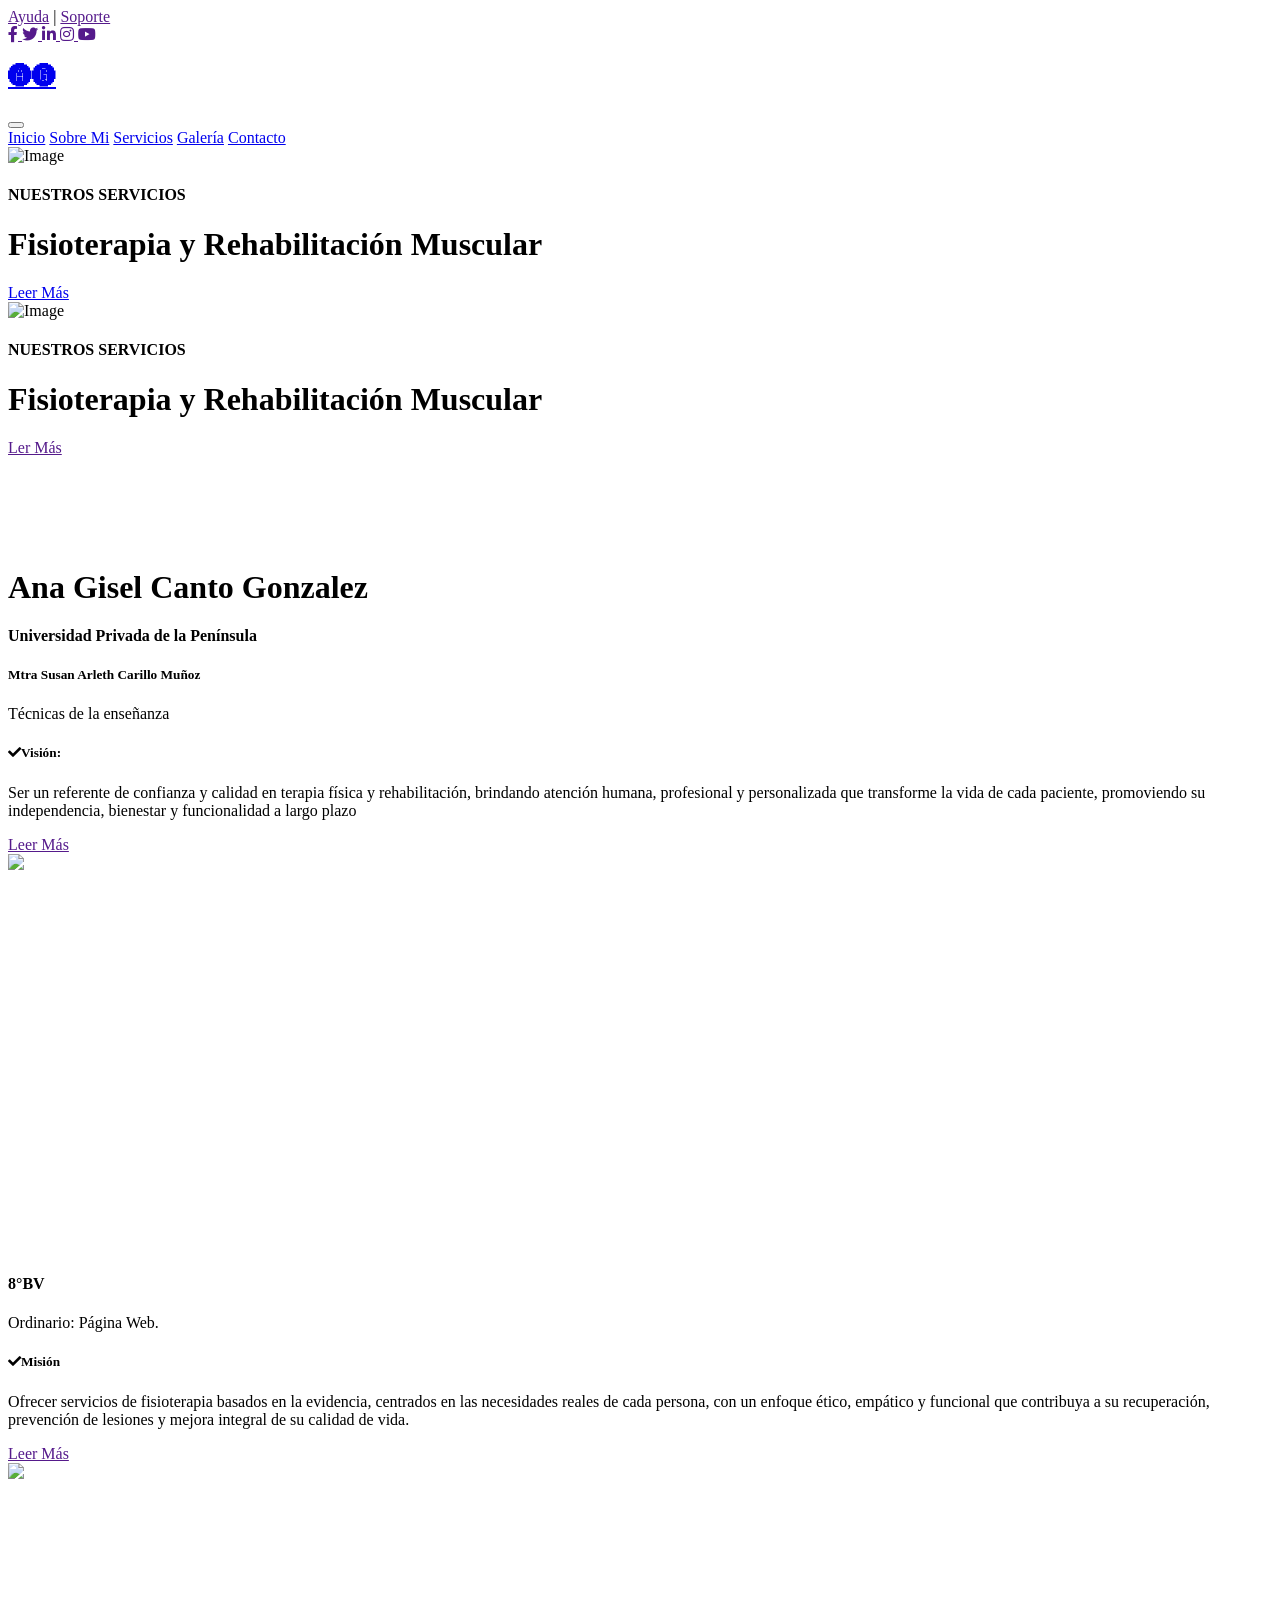
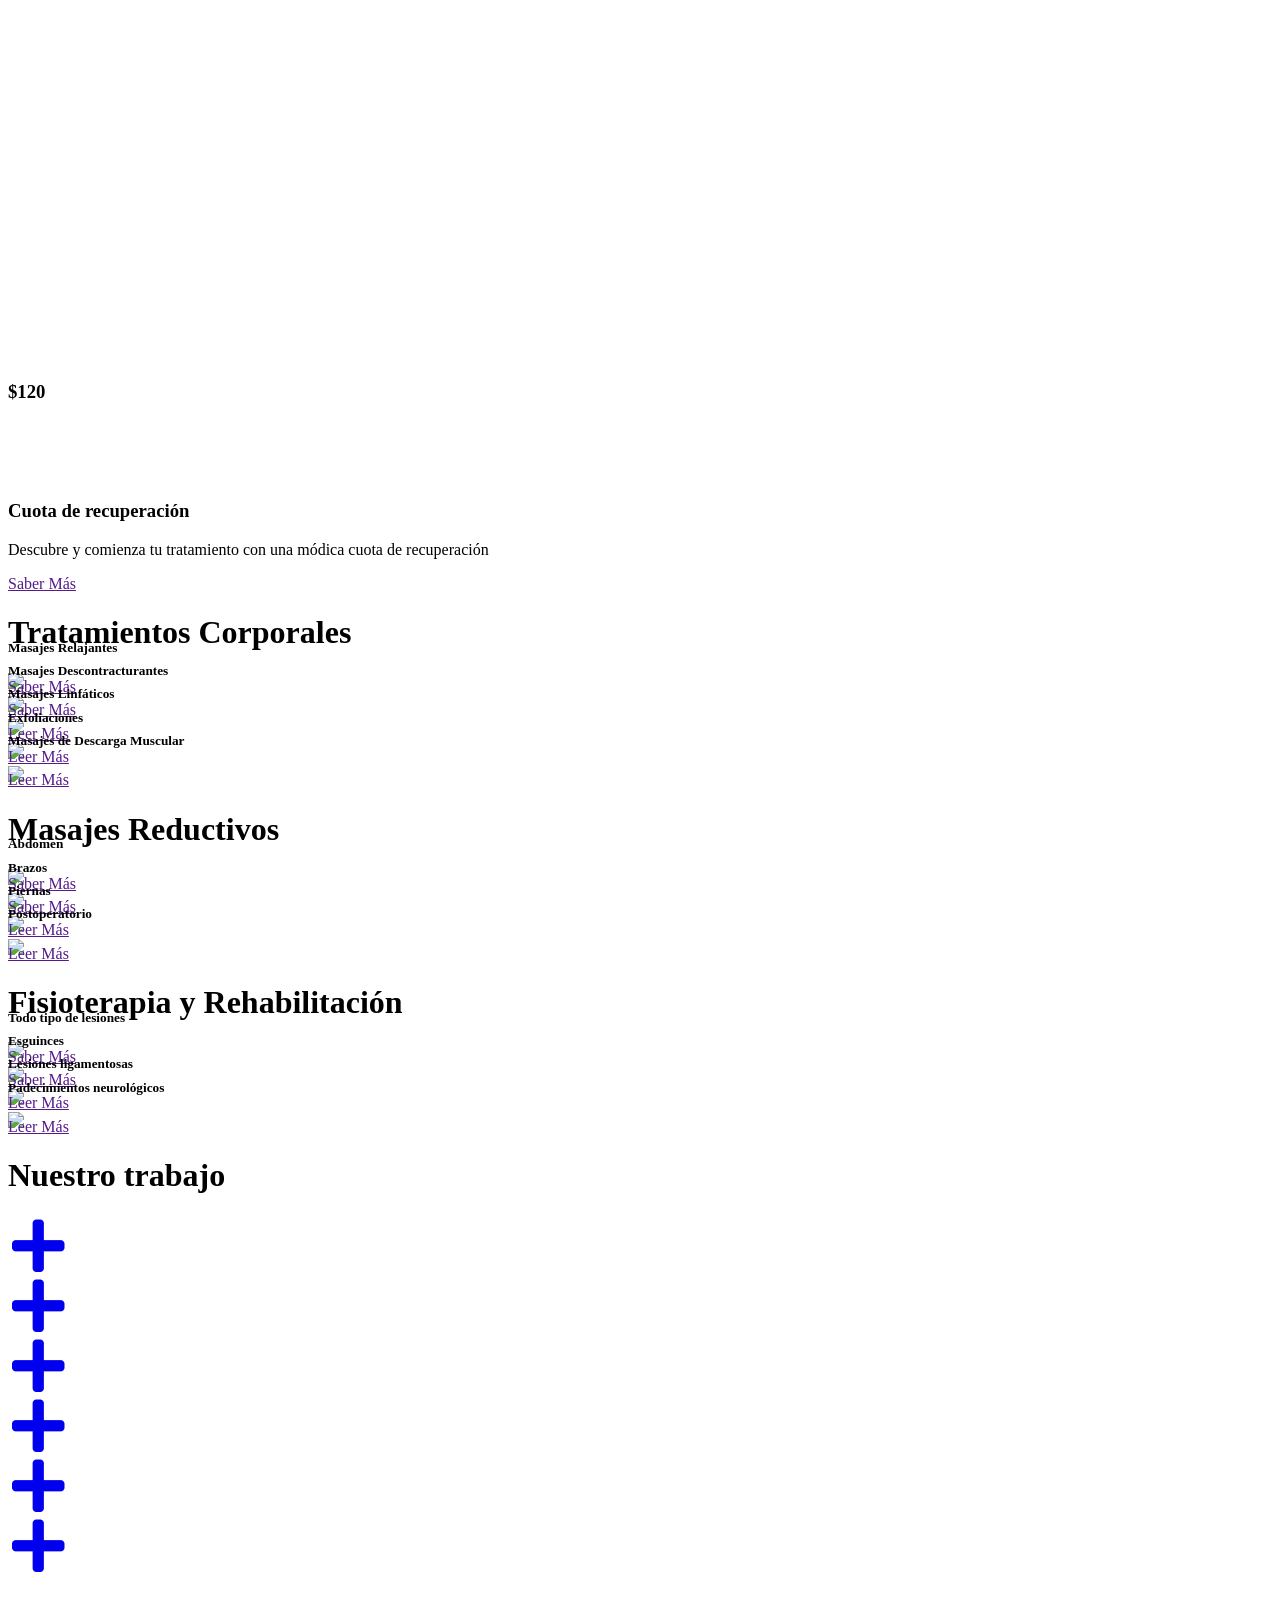
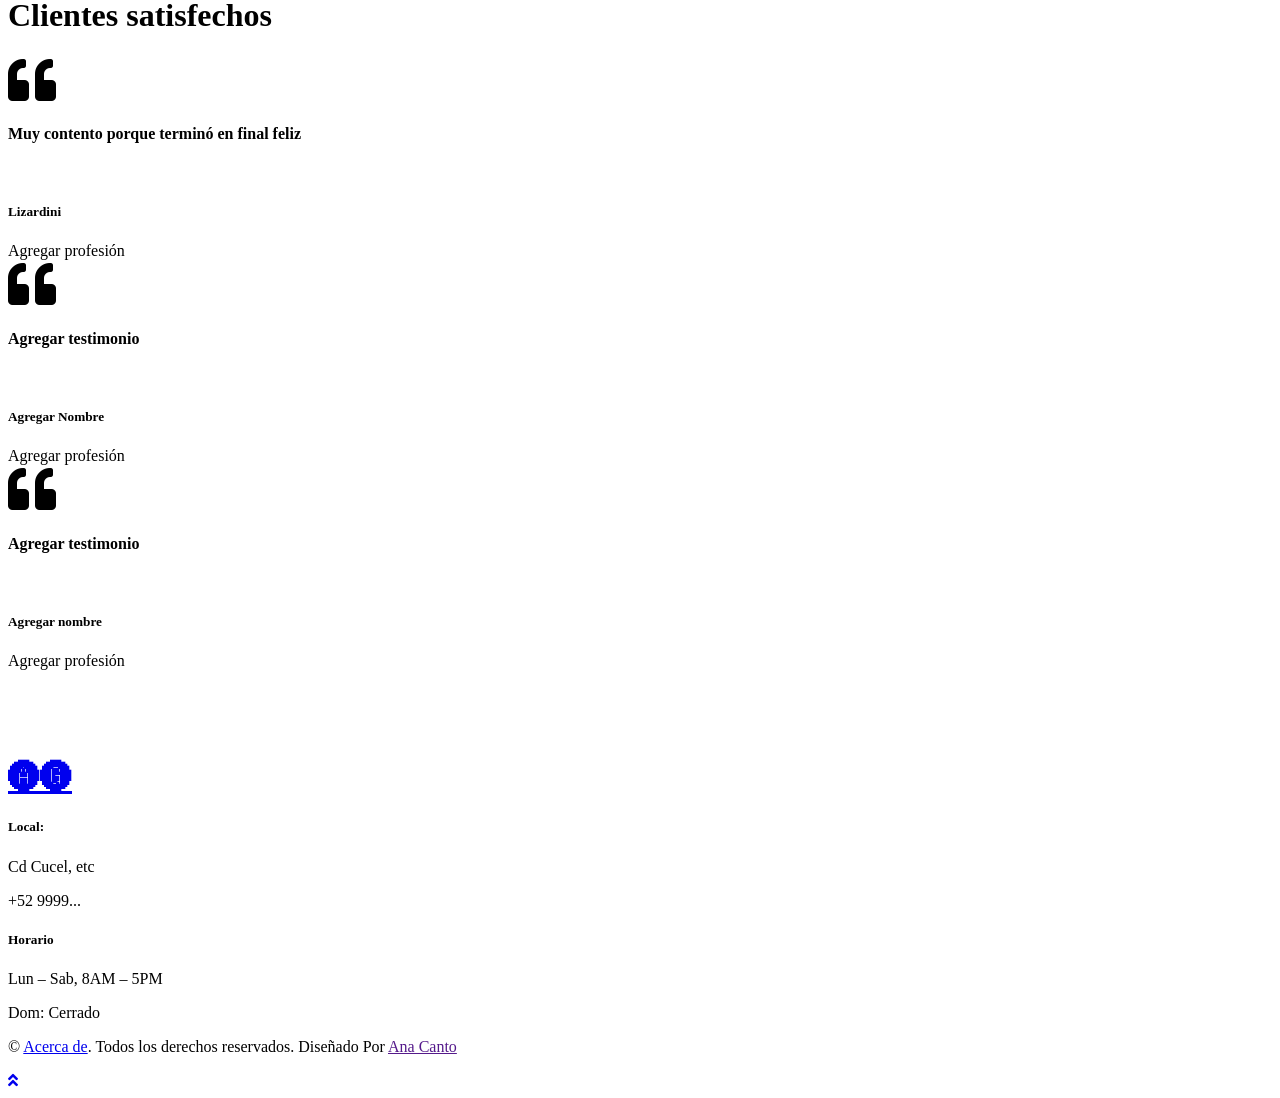
==== index.html @ caab584f "Add files via upload" ====
<!DOCTYPE html>
<html lang="en">

<head>
    <meta charset="utf-8">
    <title>Ana Gisel | Fisioterapia y Rehabilitación</title>
    <meta content="width=device-width, initial-scale=1.0" name="viewport">

    <!-- Favicon -->
    <link href="img/favicon.ico" rel="icon">

    <!-- Google Web Fonts -->
    <link rel="preconnect" href="https://fonts.gstatic.com">
    <link href="https://fonts.googleapis.com/css2?family=Poppins:wght@400;500;600;700&display=swap" rel="stylesheet">

    <!-- Font Awesome -->
    <link href="https://cdnjs.cloudflare.com/ajax/libs/font-awesome/5.10.0/css/all.min.css" rel="stylesheet">

    <!-- Libraries Stylesheet -->
    <link href="lib/owlcarousel/assets/owl.carousel.min.css" rel="stylesheet">
    <link href="lib/lightbox/css/lightbox.min.css" rel="stylesheet">

    <!-- Customized Bootstrap Stylesheet -->
    <link href="css/style.css" rel="stylesheet">
</head>

<body>
    <!-- Topbar Start -->
    <div class="container-fluid bg-primary py-3 d-none d-md-block">
        <div class="container">
            <div class="row">
                <div class="col-md-6 text-center text-lg-left mb-2 mb-lg-0">
                    <div class="d-inline-flex align-items-center">
                        <a class="text-white px-3" href="">Ayuda</a>
                        <span class="text-white">|</span>
                        <a class="text-white pl-3" href="">Soporte</a>
                    </div>
                </div>
                <div class="col-md-6 text-center text-lg-right">
                    <div class="d-inline-flex align-items-center">
                        <a class="text-white px-3" href="">
                            <i class="fab fa-facebook-f"></i>
                        </a>
                        <a class="text-white px-3" href="">
                            <i class="fab fa-twitter"></i>
                        </a>
                        <a class="text-white px-3" href="">
                            <i class="fab fa-linkedin-in"></i>
                        </a>
                        <a class="text-white px-3" href="">
                            <i class="fab fa-instagram"></i>
                        </a>
                        <a class="text-white pl-3" href="">
                            <i class="fab fa-youtube"></i>
                        </a>
                    </div>
                </div>
            </div>
        </div>
    </div>
    <!-- Topbar End -->


<!-- Navbar Start -->
<div class="container-fluid position-relative nav-bar p-0">
    <div class="container-lg position-relative p-0 px-lg-3" style="z-index: 9;">
        <nav class="navbar navbar-expand-lg bg-white navbar-light shadow p-lg-0 px-3">
            <!-- Logo con posición personalizada -->
            <a href="index.html" class="navbar-brand custom-logo">
                <h1 class="m-0 display-7 text-primary">
                    <span class="text-secondary">🅐</span>🅖
                </h1>
            </a>

            <!-- Botón del menú responsive -->
            <button type="button" class="navbar-toggler" data-toggle="collapse" data-target="#navbarCollapse">
                <span class="navbar-toggler-icon"></span>
            </button>

            <!-- Contenido del navbar -->
            <div class="collapse navbar-collapse justify-content-end" id="navbarCollapse">
                <div class="navbar-nav py-0">
                    <a href="index.html" class="nav-item nav-link">Inicio</a>
                    <a href="about.html" class="nav-item nav-link active">Sobre Mi</a>
                    <a href="service.html" class="nav-item nav-link">Servicios</a>
                    <a href="gallery.html" class="nav-item nav-link">Galería</a>
                    <a href="contact.html" class="nav-item nav-link">Contacto</a>
                </div>
            </div>
        </nav>
    </div>
</div>
<!-- Navbar End -->




    <!-- Carousel Start -->
    <div class="container-fluid p-0 mb-5 pb-5">
        <div id="header-carousel" class="carousel slide" data-ride="carousel">
            <div class="carousel-inner">
                <div class="carousel-item active">
                    <img class="w-100" src="img/carousel-1.jpg" alt="Image">
                    <div class="carousel-caption d-flex flex-column align-items-center justify-content-center">
                        <div class="p-3" style="max-width: 900px;">
                            <h4 class="text-white text-uppercase mb-md-3">NUESTROS SERVICIOS</h4>
                            <h1 class="display-3 text-white mb-md-4">Fisioterapia y Rehabilitación Muscular</h1>
                            <a href="./about.html" class="btn btn-primary py-md-3 px-md-5 mt-2">Leer Más</a>
                        </div>
                    </div>
                </div>
                <div class="carousel-item">
                    <img class="w-100" src="img/carousel-2.jpg" alt="Image">
                    <div class="carousel-caption d-flex flex-column align-items-center justify-content-center">
                        <div class="p-3" style="max-width: 900px;">
                            <h4 class="text-white text-uppercase mb-md-3">NUESTROS SERVICIOS</h4>
                            <h1 class="display-3 text-white mb-md-4">Fisioterapia y Rehabilitación Muscular</h1>
                            <a href="" class="btn btn-primary py-md-3 px-md-5 mt-2">Ler Más</a>
                        </div>
                    </div>
                </div>
            </div>
            <a class="carousel-control-prev" href="#header-carousel" data-slide="prev">
                <div class="btn btn-secondary px-0" style="width: 45px; height: 45px;">
                    <span class="carousel-control-prev-icon mb-n1"></span>
                </div>
            </a>
            <a class="carousel-control-next" href="#header-carousel" data-slide="next">
                <div class="btn btn-secondary px-0" style="width: 45px; height: 45px;">
                    <span class="carousel-control-next-icon mb-n1"></span>
                </div>
            </a>
        </div>
    </div>
    <!-- Carousel End -->


    <!-- About Start -->
    <div class="container-fluid py-5">
        <div class="container py-5">
            <div class="row justify-content-center">
                <div class="col-lg-7">
                    <h1 class="section-title position-relative text-center mb-5">Ana Gisel Canto Gonzalez</h1>
                </div>
            </div>
            <div class="row">
                <div class="col-lg-4 py-5">
                    <h4 class="font-weight-bold mb-3">Universidad Privada de la Península</h4>
                    <h5 class="text-muted mb-3">Mtra Susan Arleth Carillo Muñoz</h5>
                    <p>Técnicas de la enseñanza</p>
                    <h5 class="text-muted mb-3"><i class="fa fa-check text-secondary mr-3"></i>Visión:</h5>
                    <p>Ser un referente de confianza y calidad en terapia física y rehabilitación, brindando atención humana, profesional y personalizada que transforme la vida de cada paciente, promoviendo su independencia, bienestar y funcionalidad a largo plazo</p>
                    <a href="" class="btn btn-secondary mt-2">Leer Más</a>
                </div>
                <div class="col-lg-4" style="min-height: 400px;">
                    <div class="position-relative h-100 rounded overflow-hidden">
                        <img class="position-absolute w-100 h-100" src="img/about.jpg" style="object-fit: cover;">
                    </div>
                </div>
                <div class="col-lg-4 py-5">
                    <h4 class="font-weight-bold mb-3">8°BV</h4>
                    <p>Ordinario: Página Web.</p>
                    <h5 class="text-muted mb-3"><i class="fa fa-check text-secondary mr-3"></i>Misión</h5>
                    <p>Ofrecer servicios de fisioterapia basados en la evidencia, centrados en las necesidades reales de cada persona, con un enfoque ético, empático y funcional que contribuya a su recuperación, prevención de lesiones y mejora integral de su calidad de vida.</p>
                    <a href="" class="btn btn-primary mt-2">Leer Más</a>
                </div>
            </div>
        </div>
    </div>
    <!-- About End -->


    <!-- Promotion Start -->
    <div class="container-fluid my-5 py-5 px-0">
        <div class="row bg-primary m-0">
            <div class="col-md-6 px-0" style="min-height: 500px;">
                <div class="position-relative h-100">
                    <img class="position-absolute w-100 h-100" src="img/promotion.jpg" style="object-fit: cover;">
                        <span></span>
                    </button>
                </div>
            </div>
            <div class="col-md-6 py-5 py-md-0 px-0">
                <div class="h-100 d-flex flex-column align-items-center justify-content-center text-center p-5">
                    <div class="d-flex align-items-center justify-content-center bg-white rounded-circle mb-4"
                        style="width: 100px; height: 100px;">
                        <h3 class="font-weight-bold text-secondary mb-0">$120</h3>
                    </div>
                    <h3 class="font-weight-bold text-white mt-3 mb-4">Cuota de recuperación</h3>
                    <p class="text-white mb-4">Descubre y comienza tu tratamiento con una módica cuota de recuperación</p>
                    <a href="" class="btn btn-secondary py-3 px-5 mt-2">Saber Más</a>
                </div>
            </div>
        </div>
    </div>
    <!-- Promotion End -->

    <!-- SERVICIOS1 -->
    <div class="container-fluid py-5">
        <div class="container py-5">
            <div class="row">
                <div class="col-lg-6">
                    <h1 class="section-title position-relative mb-5">Tratamientos Corporales</h1>
                </div>
                <div class="col-lg-6 mb-5 mb-lg-0 pb-5 pb-lg-0"></div>
            </div>
            <div class="row">
                <div class="col-12">
                    <div class="owl-carousel service-carousel">
                        <div class="service-item">
                            <div class="service-img mx-auto">
                                <img class="rounded-circle w-100 h-100 bg-light p-3" src="img/service-1.jpg" style="object-fit: cover;">
                            </div>
                            <div class="position-relative text-center bg-light rounded p-4 pb-5" style="margin-top: -75px;">
                                <h5 class="font-weight-semi-bold mt-5 mb-3 pt-5">Masajes Relajantes</h5>
                                <a href="" class="border-bottom border-secondary text-decoration-none text-secondary">Saber Más</a>
                            </div>
                        </div>
                        <div class="service-item">
                            <div class="service-img mx-auto">
                                <img class="rounded-circle w-100 h-100 bg-light p-3" src="img/service-2.jpg" style="object-fit: cover;">
                            </div>
                            <div class="position-relative text-center bg-light rounded p-4 pb-5" style="margin-top: -75px;">
                                <h5 class="font-weight-semi-bold mt-5 mb-3 pt-5">Masajes Descontracturantes</h5>
                                <a href="" class="border-bottom border-secondary text-decoration-none text-secondary">Saber Más</a>
                            </div>
                        </div>
                        <div class="service-item">
                            <div class="service-img mx-auto">
                                <img class="rounded-circle w-100 h-100 bg-light p-3" src="img/service-3.jpg" style="object-fit: cover;">
                            </div>
                            <div class="position-relative text-center bg-light rounded p-4 pb-5" style="margin-top: -75px;">
                                <h5 class="font-weight-semi-bold mt-5 mb-3 pt-5">Masajes Linfáticos</h5>
                                <a href="" class="border-bottom border-secondary text-decoration-none text-secondary">Leer Más</a>
                            </div>
                        </div>
                        <div class="service-item">
                            <div class="service-img mx-auto">
                                <img class="rounded-circle w-100 h-100 bg-light p-3" src="img/service-4.jpg" style="object-fit: cover;">
                            </div>
                            <div class="position-relative text-center bg-light rounded p-4 pb-5" style="margin-top: -75px;">
                                <h5 class="font-weight-semi-bold mt-5 mb-3 pt-5">Exfoliaciones</h5>
                                <a href="" class="border-bottom border-secondary text-decoration-none text-secondary">Leer Más</a>
                            </div>
                        </div>
                        <div class="service-item">
                            <div class="service-img mx-auto">
                                <img class="rounded-circle w-100 h-100 bg-light p-3" src="img/service-4.jpg" style="object-fit: cover;">
                            </div>
                            <div class="position-relative text-center bg-light rounded p-4 pb-5" style="margin-top: -75px;">
                                <h5 class="font-weight-semi-bold mt-5 mb-3 pt-5">Masajes de Descarga Muscular</h5>
                                <a href="" class="border-bottom border-secondary text-decoration-none text-secondary">Leer Más</a>
                            </div>
                        </div>
                    </div>
                </div>
            </div>
        </div>
    </div>
    <!-- FIN SERVICIOS -->

    
    <!-- SERVICIOS2 -->
    <div class="container-fluid py-5">
        <div class="container py-5">
            <div class="row">
                <div class="col-lg-6">
                    <h1 class="section-title position-relative mb-5">Masajes Reductivos</h1>
                </div>
                <div class="col-lg-6 mb-5 mb-lg-0 pb-5 pb-lg-0"></div>
            </div>
            <div class="row">
                <div class="col-12">
                    <div class="owl-carousel service-carousel">
                        <div class="service-item">
                            <div class="service-img mx-auto">
                                <img class="rounded-circle w-100 h-100 bg-light p-3" src="img/service-1.jpg" style="object-fit: cover;">
                            </div>
                            <div class="position-relative text-center bg-light rounded p-4 pb-5" style="margin-top: -75px;">
                                <h5 class="font-weight-semi-bold mt-5 mb-3 pt-5">Abdomen</h5>
                                <a href="" class="border-bottom border-secondary text-decoration-none text-secondary">Saber Más</a>
                            </div>
                        </div>
                        <div class="service-item">
                            <div class="service-img mx-auto">
                                <img class="rounded-circle w-100 h-100 bg-light p-3" src="img/service-2.jpg" style="object-fit: cover;">
                            </div>
                            <div class="position-relative text-center bg-light rounded p-4 pb-5" style="margin-top: -75px;">
                                <h5 class="font-weight-semi-bold mt-5 mb-3 pt-5">Brazos</h5>
                                <a href="" class="border-bottom border-secondary text-decoration-none text-secondary">Saber Más</a>
                            </div>
                        </div>
                        <div class="service-item">
                            <div class="service-img mx-auto">
                                <img class="rounded-circle w-100 h-100 bg-light p-3" src="img/service-3.jpg" style="object-fit: cover;">
                            </div>
                            <div class="position-relative text-center bg-light rounded p-4 pb-5" style="margin-top: -75px;">
                                <h5 class="font-weight-semi-bold mt-5 mb-3 pt-5">Piernas</h5>
                                <a href="" class="border-bottom border-secondary text-decoration-none text-secondary">Leer Más</a>
                            </div>
                        </div>
                        <div class="service-item">
                            <div class="service-img mx-auto">
                                <img class="rounded-circle w-100 h-100 bg-light p-3" src="img/service-4.jpg" style="object-fit: cover;">
                            </div>
                            <div class="position-relative text-center bg-light rounded p-4 pb-5" style="margin-top: -75px;">
                                <h5 class="font-weight-semi-bold mt-5 mb-3 pt-5">Postoperatorio</h5>
                                <a href="" class="border-bottom border-secondary text-decoration-none text-secondary">Leer Más</a>
                            </div>
                        </div>
                    </div>
                </div>
            </div>
        </div>
    </div>
    <!-- FIN SERVICIOS -->

    <!-- SERVICIOS3 -->
    <div class="container-fluid py-5">
        <div class="container py-5">
            <div class="row">
                <div class="col-lg-6">
                    <h1 class="section-title position-relative mb-5">Fisioterapia y Rehabilitación</h1>
                </div>
                <div class="col-lg-6 mb-5 mb-lg-0 pb-5 pb-lg-0"></div>
            </div>
            <div class="row">
                <div class="col-12">
                    <div class="owl-carousel service-carousel">
                        <div class="service-item">
                            <div class="service-img mx-auto">
                                <img class="rounded-circle w-100 h-100 bg-light p-3" src="img/service-1.jpg" style="object-fit: cover;">
                            </div>
                            <div class="position-relative text-center bg-light rounded p-4 pb-5" style="margin-top: -75px;">
                                <h5 class="font-weight-semi-bold mt-5 mb-3 pt-5">Todo tipo de lesiones</h5>
                                <a href="" class="border-bottom border-secondary text-decoration-none text-secondary">Saber Más</a>
                            </div>
                        </div>
                        <div class="service-item">
                            <div class="service-img mx-auto">
                                <img class="rounded-circle w-100 h-100 bg-light p-3" src="img/service-2.jpg" style="object-fit: cover;">
                            </div>
                            <div class="position-relative text-center bg-light rounded p-4 pb-5" style="margin-top: -75px;">
                                <h5 class="font-weight-semi-bold mt-5 mb-3 pt-5">Esguinces</h5>
                                <a href="" class="border-bottom border-secondary text-decoration-none text-secondary">Saber Más</a>
                            </div>
                        </div>
                        <div class="service-item">
                            <div class="service-img mx-auto">
                                <img class="rounded-circle w-100 h-100 bg-light p-3" src="img/service-3.jpg" style="object-fit: cover;">
                            </div>
                            <div class="position-relative text-center bg-light rounded p-4 pb-5" style="margin-top: -75px;">
                                <h5 class="font-weight-semi-bold mt-5 mb-3 pt-5">Lesiones ligamentosas</h5>
                                <a href="" class="border-bottom border-secondary text-decoration-none text-secondary">Leer Más</a>
                            </div>
                        </div>
                        <div class="service-item">
                            <div class="service-img mx-auto">
                                <img class="rounded-circle w-100 h-100 bg-light p-3" src="img/service-4.jpg" style="object-fit: cover;">
                            </div>
                            <div class="position-relative text-center bg-light rounded p-4 pb-5" style="margin-top: -75px;">
                                <h5 class="font-weight-semi-bold mt-5 mb-3 pt-5">Padecimientos neurológicos</h5>
                                <a href="" class="border-bottom border-secondary text-decoration-none text-secondary">Leer Más</a>
                            </div>
                        </div>
                    </div>
                </div>
            </div>
        </div>
    </div>
    <!-- FIN SERVICIOS -->

    <!-- GALERIA -->
    <div class="container-fluid my-5 py-5 px-0">
        <div class="row justify-content-center m-0">
            <div class="col-lg-5">
                <h1 class="section-title position-relative text-center mb-5">Nuestro trabajo</h1>
            </div>
        </div>
        <div class="row m-0 portfolio-container">
            <div class="col-lg-4 col-md-6 p-0 portfolio-item">
                <div class="position-relative overflow-hidden">
                    <img class="img-fluid w-100" src="img/portfolio-1.jpg" alt="">
                    <a class="portfolio-btn" href="img/portfolio-1.jpg" data-lightbox="portfolio">
                        <i class="fa fa-plus text-primary" style="font-size: 60px;"></i>
                    </a>
                </div>
            </div>
            <div class="col-lg-4 col-md-6 p-0 portfolio-item">
                <div class="position-relative overflow-hidden">
                    <img class="img-fluid w-100" src="img/portfolio-2.jpg" alt="">
                    <a class="portfolio-btn" href="img/portfolio-2.jpg" data-lightbox="portfolio">
                        <i class="fa fa-plus text-primary" style="font-size: 60px;"></i>
                    </a>
                </div>
            </div>
            <div class="col-lg-4 col-md-6 p-0 portfolio-item">
                <div class="position-relative overflow-hidden">
                    <img class="img-fluid w-100" src="img/portfolio-3.jpg" alt="">
                    <a class="portfolio-btn" href="img/portfolio-3.jpg" data-lightbox="portfolio">
                        <i class="fa fa-plus text-primary" style="font-size: 60px;"></i>
                    </a>
                </div>
            </div>
            <div class="col-lg-4 col-md-6 p-0 portfolio-item">
                <div class="position-relative overflow-hidden">
                    <img class="img-fluid w-100" src="img/portfolio-4.jpg" alt="">
                    <a class="portfolio-btn" href="img/portfolio-4.jpg" data-lightbox="portfolio">
                        <i class="fa fa-plus text-primary" style="font-size: 60px;"></i>
                    </a>
                </div>
            </div>
            <div class="col-lg-4 col-md-6 p-0 portfolio-item">
                <div class="position-relative overflow-hidden">
                    <img class="img-fluid w-100" src="img/portfolio-5.jpg" alt="">
                    <a class="portfolio-btn" href="img/portfolio-5.jpg" data-lightbox="portfolio">
                        <i class="fa fa-plus text-primary" style="font-size: 60px;"></i>
                    </a>
                </div>
            </div>
            <div class="col-lg-4 col-md-6 p-0 portfolio-item">
                <div class="position-relative overflow-hidden">
                    <img class="img-fluid w-100" src="img/portfolio-6.jpg" alt="">
                    <a class="portfolio-btn" href="img/portfolio-6.jpg" data-lightbox="portfolio">
                        <i class="fa fa-plus text-primary" style="font-size: 60px;"></i>
                    </a>
                </div>
            </div>
        </div>
    </div>
    <!-- FIN GALERIA -->

    <!-- CLIENTES SATISFECHOS FAKE -->
    <div class="container-fluid py-5">
        <div class="container py-5">
            <div class="row justify-content-center">
                <div class="col-lg-6">
                    <h1 class="section-title position-relative text-center mb-5">Clientes satisfechos</h1>
                </div>
            </div>
            <div class="row justify-content-center">
                <div class="col-lg-8">
                    <div class="owl-carousel testimonial-carousel">
                        <div class="text-center">
                            <i class="fa fa-3x fa-quote-left text-primary mb-4"></i>
                            <h4 class="font-weight-light mb-4">Muy contento porque terminó en final feliz</h4>
                            <img class="img-fluid mx-auto mb-3" src="img/testimonial-1.jpg" alt="">
                            <h5 class="font-weight-bold m-0">Lizardini</h5>
                            <span>Agregar profesión</span>
                        </div>
                        <div class="text-center">
                            <i class="fa fa-3x fa-quote-left text-primary mb-4"></i>
                            <h4 class="font-weight-light mb-4">Agregar testimonio</h4>
                            <img class="img-fluid mx-auto mb-3" src="img/testimonial-2.jpg" alt="">
                            <h5 class="font-weight-bold m-0">Agregar Nombre</h5>
                            <span>Agregar profesión</span>
                        </div>
                        <div class="text-center">
                            <i class="fa fa-3x fa-quote-left text-primary mb-4"></i>
                            <h4 class="font-weight-light mb-4">Agregar testimonio</h4>
                            <img class="img-fluid mx-auto mb-3" src="img/testimonial-3.jpg" alt="">
                            <h5 class="font-weight-bold m-0">Agregar nombre</h5>
                            <span>Agregar profesión</span>
                        </div>
                    </div>
                </div>
            </div>
        </div>
    </div>
    <!-- FIN CLIENTES SATISFECHOS FAKE -->


    <!-- Footer Start -->
    <div class="container-fluid footer bg-light py-5" style="margin-top: 90px;">
        <div class="container text-center py-5">
            <div class="row">
                <div class="col-12 mb-4">
                    <a href="index.html" class="navbar-brand m-0">
                        <h1 class="m-0 mt-n2 display-4 text-primary"><span class="text-secondary">🅐</span>🅖</h1>
                    </a>
                </div>
                <div class="col-12 mt-2 mb-4">
                    <div class="row">
                        <div class="col-sm-6 text-center text-sm-right border-right mb-3 mb-sm-0">
                            <h5 class="font-weight-bold mb-2">Local:</h5>
                            <p class="mb-2">Cd Cucel, etc</p>
                            <p class="mb-0">+52 9999...</p>
                        </div>
                        <div class="col-sm-6 text-center text-sm-left">
                            <h5 class="font-weight-bold mb-2">Horario</h5>
                            <p class="mb-2">Lun – Sab, 8AM – 5PM</p>
                            <p class="mb-0">Dom: Cerrado</p>
                        </div>
                    </div>
                </div>
                <div class="col-12">
                    <p class="m-0">&copy; <a href="#">Acerca de</a>. Todos los derechos reservados. Diseñado Por <a href="">Ana Canto</a>
                    </p>
                </div>
            </div>
        </div>
    </div>
    <!-- Footer End -->


    <!-- Back to Top -->
    <a href="#" class="btn btn-secondary px-2 back-to-top"><i class="fa fa-angle-double-up"></i></a>


    <!-- JavaScript Libraries -->
    <script src="https://code.jquery.com/jquery-3.4.1.min.js"></script>
    <script src="https://stackpath.bootstrapcdn.com/bootstrap/4.4.1/js/bootstrap.bundle.min.js"></script>
    <script src="lib/easing/easing.min.js"></script>
    <script src="lib/waypoints/waypoints.min.js"></script>
    <script src="lib/owlcarousel/owl.carousel.min.js"></script>
    <script src="lib/isotope/isotope.pkgd.min.js"></script>
    <script src="lib/lightbox/js/lightbox.min.js"></script>

    <!-- Contact Javascript File -->
    <script src="mail/jqBootstrapValidation.min.js"></script>
    <script src="mail/contact.js"></script>

    <!-- Template Javascript -->
    <script src="js/main.js"></script>
</body>

</html>
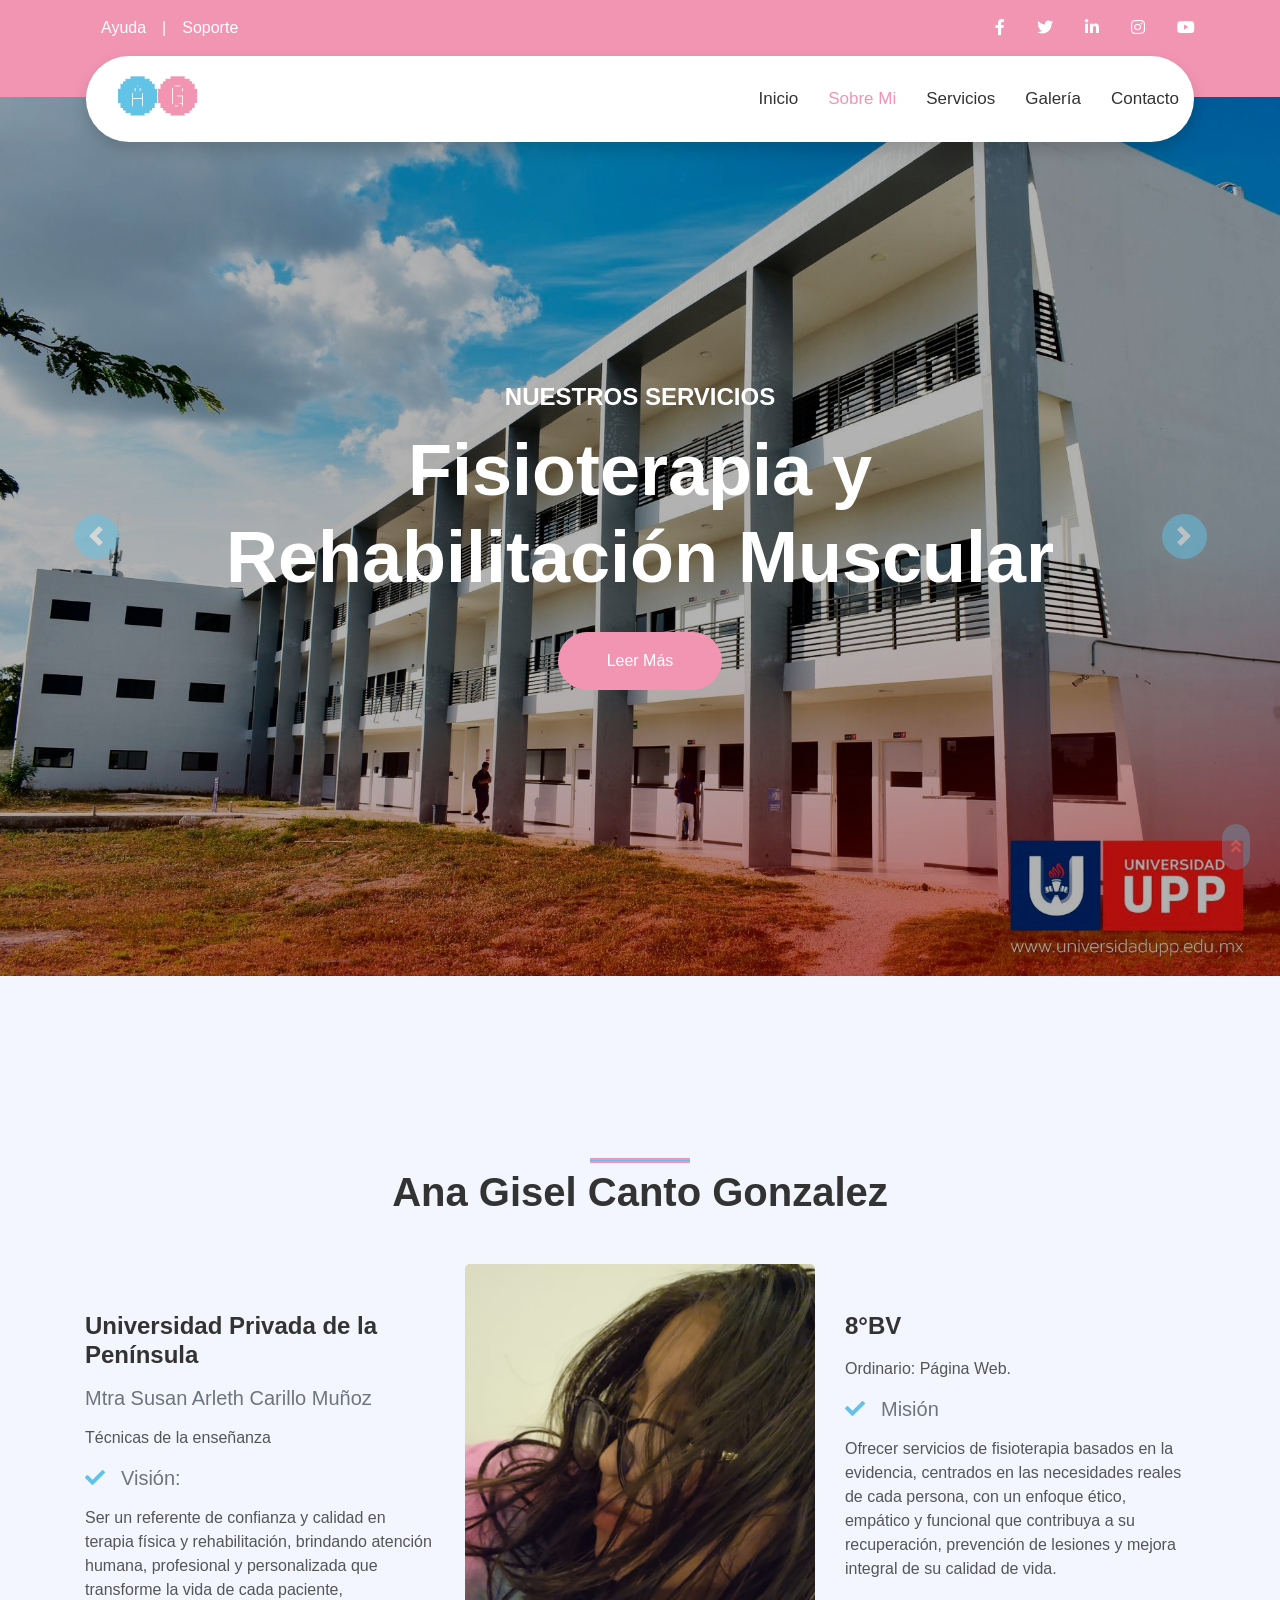
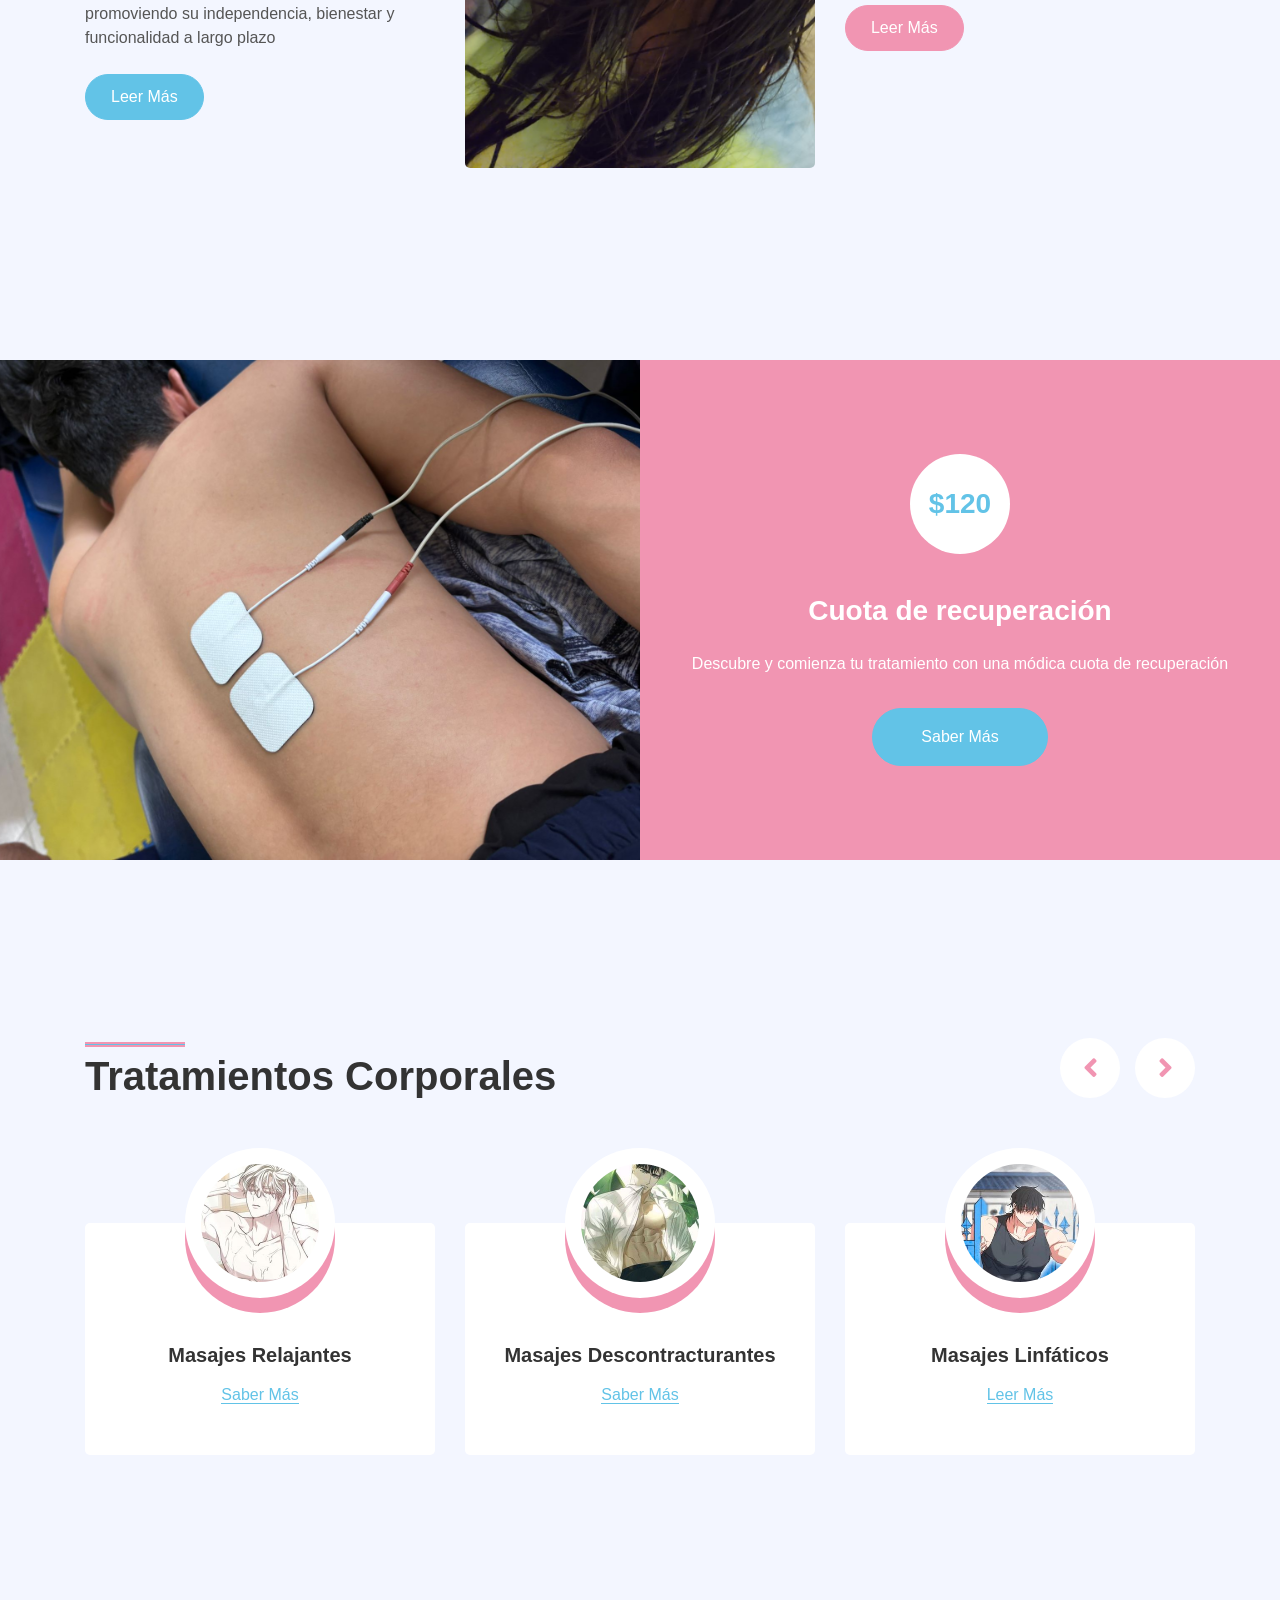
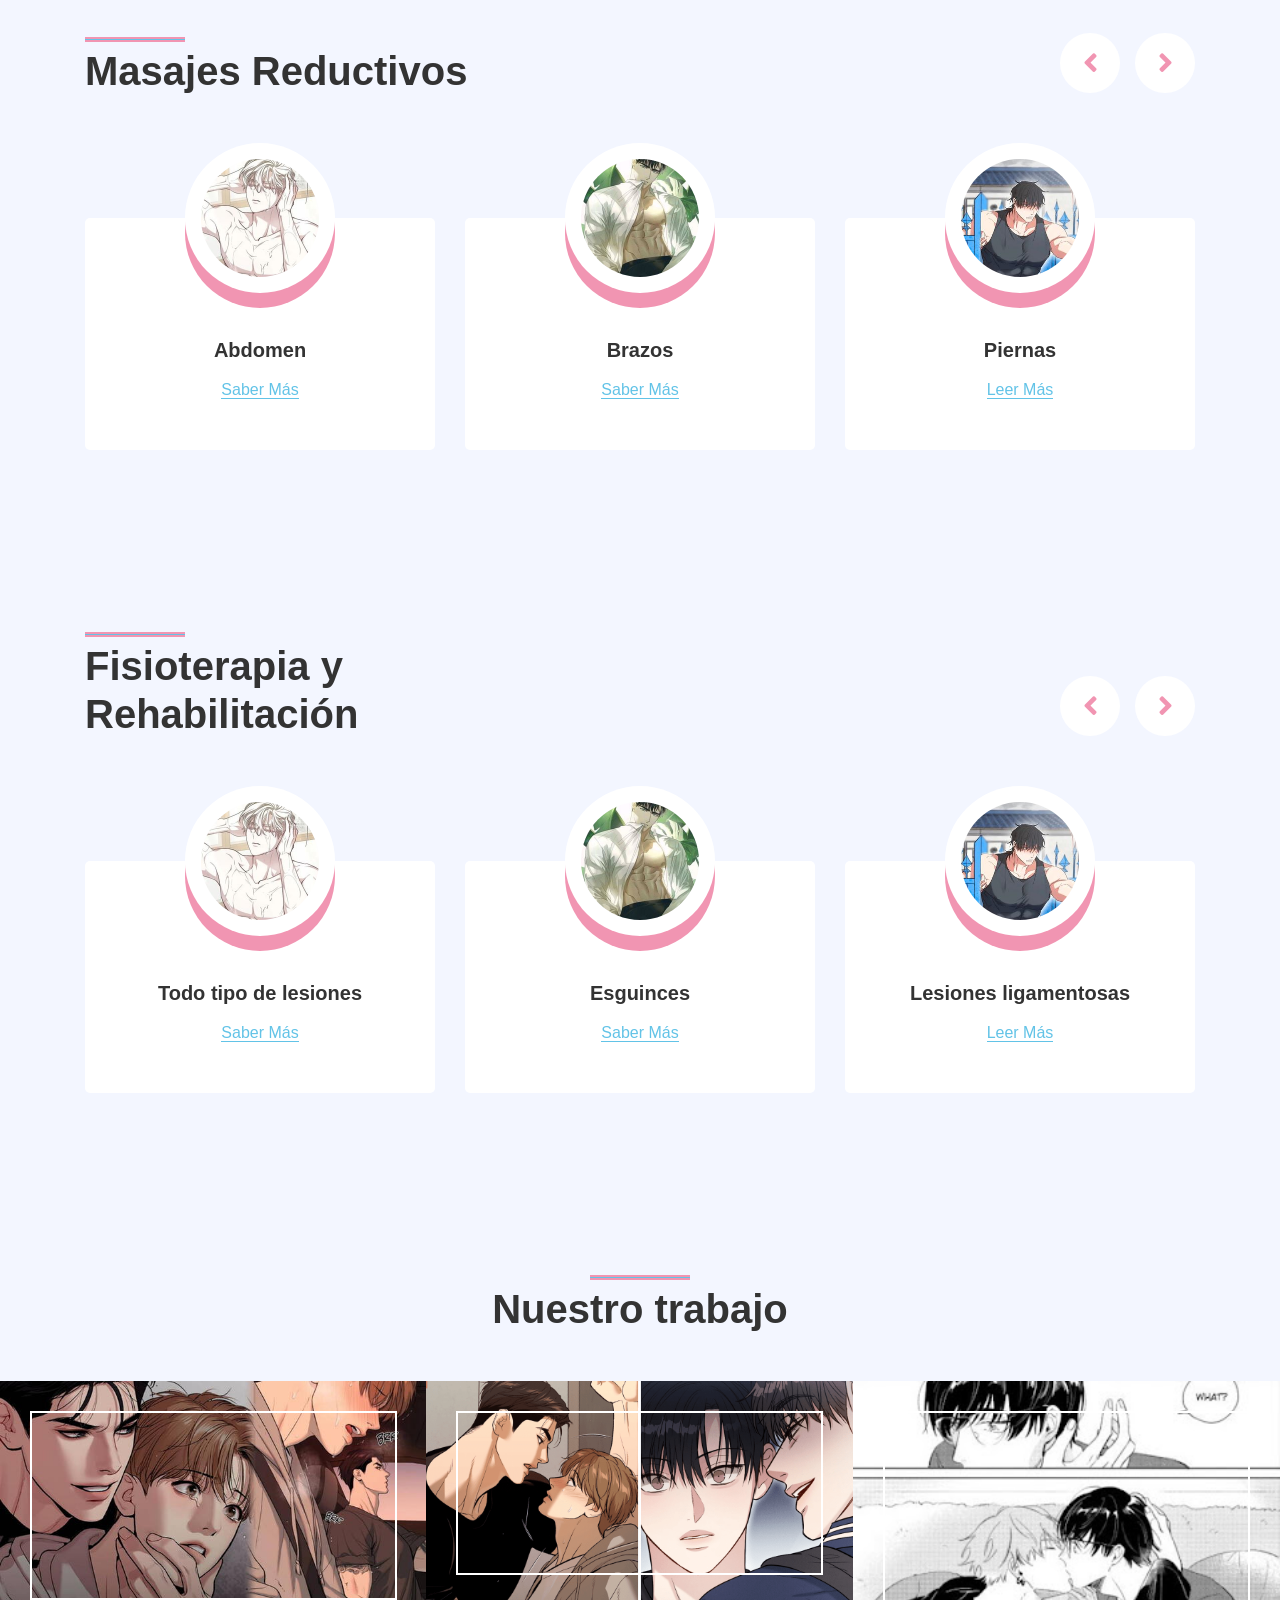
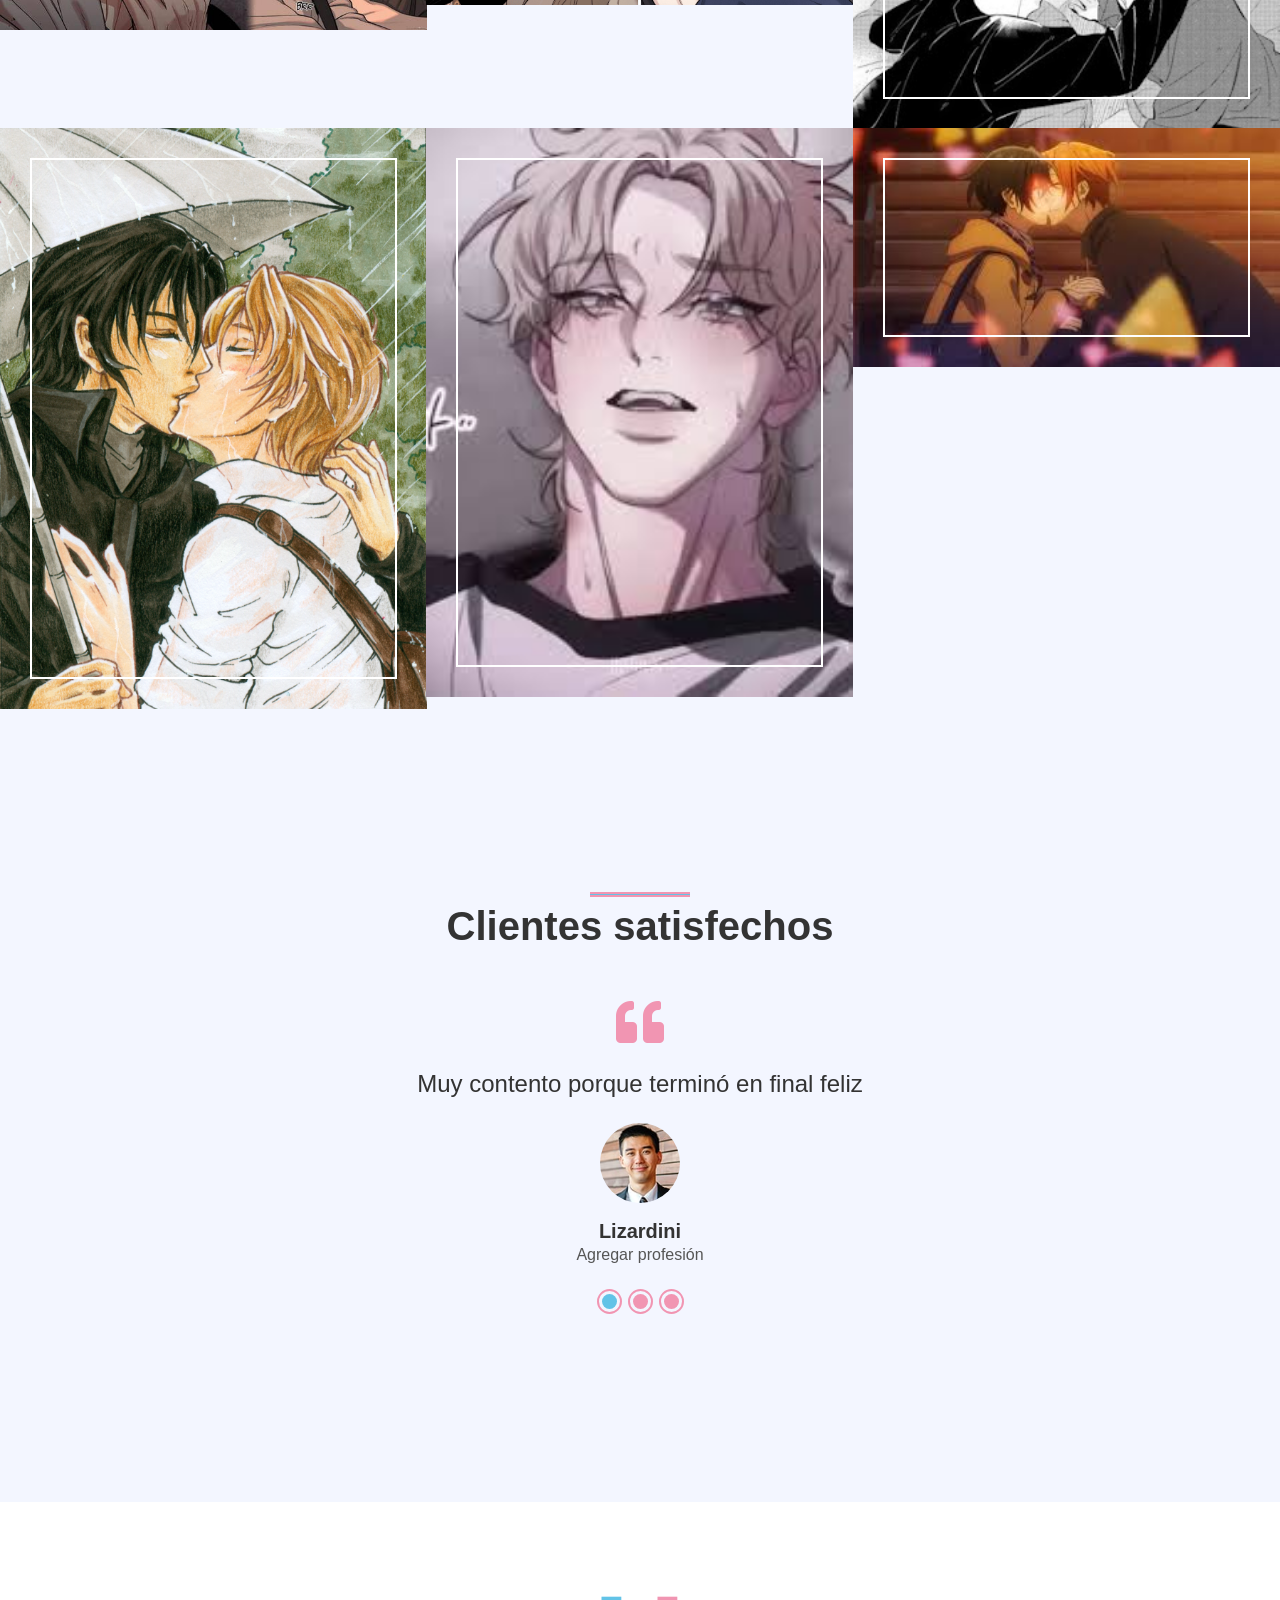
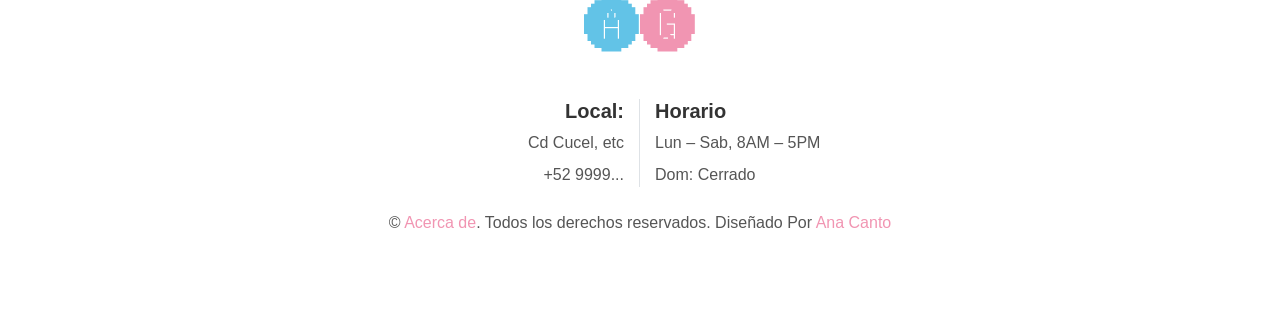
==== commit cc2b33e6: "Add files via upload" ====
--- a/index.html
+++ b/index.html
@@ -95,44 +95,45 @@
 
 
 
-    <!-- Carousel Start -->
-    <div class="container-fluid p-0 mb-5 pb-5">
-        <div id="header-carousel" class="carousel slide" data-ride="carousel">
-            <div class="carousel-inner">
-                <div class="carousel-item active">
-                    <img class="w-100" src="img/carousel-1.jpg" alt="Image">
-                    <div class="carousel-caption d-flex flex-column align-items-center justify-content-center">
-                        <div class="p-3" style="max-width: 900px;">
-                            <h4 class="text-white text-uppercase mb-md-3">NUESTROS SERVICIOS</h4>
-                            <h1 class="display-3 text-white mb-md-4">Fisioterapia y Rehabilitación Muscular</h1>
-                            <a href="./about.html" class="btn btn-primary py-md-3 px-md-5 mt-2">Leer Más</a>
-                        </div>
-                    </div>
-                </div>
-                <div class="carousel-item">
-                    <img class="w-100" src="img/carousel-2.jpg" alt="Image">
-                    <div class="carousel-caption d-flex flex-column align-items-center justify-content-center">
-                        <div class="p-3" style="max-width: 900px;">
-                            <h4 class="text-white text-uppercase mb-md-3">NUESTROS SERVICIOS</h4>
-                            <h1 class="display-3 text-white mb-md-4">Fisioterapia y Rehabilitación Muscular</h1>
-                            <a href="" class="btn btn-primary py-md-3 px-md-5 mt-2">Ler Más</a>
-                        </div>
-                    </div>
-                </div>
-            </div>
-            <a class="carousel-control-prev" href="#header-carousel" data-slide="prev">
-                <div class="btn btn-secondary px-0" style="width: 45px; height: 45px;">
-                    <span class="carousel-control-prev-icon mb-n1"></span>
-                </div>
-            </a>
-            <a class="carousel-control-next" href="#header-carousel" data-slide="next">
-                <div class="btn btn-secondary px-0" style="width: 45px; height: 45px;">
-                    <span class="carousel-control-next-icon mb-n1"></span>
-                </div>
-            </a>
-        </div>
-    </div>
-    <!-- Carousel End -->
+<!-- Carousel Start -->
+<div class="container-fluid p-0 mb-5 pb-5">
+    <div id="header-carousel" class="carousel slide" data-ride="carousel">
+        <div class="carousel-inner">
+            <div class="carousel-item active">
+                <img class="w-100" src="img/carousel-1.jpg" alt="Image">
+                <div class="carousel-caption d-flex flex-column align-items-center justify-content-center">
+                    <div class="content-box p-3">
+                        <h4 class="text-white text-uppercase mb-md-3">NUESTROS SERVICIOS</h4>
+                        <h1 class="display-3 text-white mb-md-4">Fisioterapia y Rehabilitación Muscular</h1>
+                        <a href="./about.html" class="btn btn-primary py-md-3 px-md-5 mt-2">Leer Más</a>
+                    </div>
+                </div>
+            </div>
+            <div class="carousel-item">
+                <img class="w-100" src="img/carousel-2.jpg" alt="Image">
+                <div class="carousel-caption d-flex flex-column align-items-center justify-content-center">
+                    <div class="content-box p-3">
+                        <h4 class="text-white text-uppercase mb-md-3">NUESTROS SERVICIOS</h4>
+                        <h1 class="display-3 text-white mb-md-4">Fisioterapia y Rehabilitación Muscular</h1>
+                        <a href="" class="btn btn-primary py-md-3 px-md-5 mt-2">Leer Más</a>
+                    </div>
+                </div>
+            </div>
+        </div>
+        <a class="carousel-control-prev" href="#header-carousel" data-slide="prev">
+            <div class="btn btn-secondary px-0" style="width: 45px; height: 45px;">
+                <span class="carousel-control-prev-icon mb-n1"></span>
+            </div>
+        </a>
+        <a class="carousel-control-next" href="#header-carousel" data-slide="next">
+            <div class="btn btn-secondary px-0" style="width: 45px; height: 45px;">
+                <span class="carousel-control-next-icon mb-n1"></span>
+            </div>
+        </a>
+    </div>
+</div>
+<!-- Carousel End -->
+
 
 
     <!-- About Start -->
--- a/css/style.css
+++ b/css/style.css
@@ -0,0 +1,10184 @@
+/******* Bootstrap Theming ********/
+/*!
+ * Bootstrap v4.5.3 (https://getbootstrap.com/)
+ * Copyright 2011-2020 The Bootstrap Authors
+ * Copyright 2011-2020 Twitter, Inc.
+ * Licensed under MIT (https://github.com/twbs/bootstrap/blob/main/LICENSE)
+ */
+:root {
+  --blue: #007bff;
+  --indigo: #6610f2;
+  --purple: #6f42c1;
+  --pink: #e83e8c;
+  --red: #dc3545;
+  --orange: #fd7e14;
+  --yellow: #ffc107;
+  --green: #28a745;
+  --teal: #20c997;
+  --cyan: #17a2b8;
+  --white: #fff;
+  --gray: #6c757d;
+  --gray-dark: #343a40;
+  --primary: #F195B2;
+  --secondary: #62C3E7;
+  --success: #28a745;
+  --info: #17a2b8;
+  --warning: #ffc107;
+  --danger: #dc3545;
+  --light: #FFFFFF;
+  --dark: #333333;
+  --breakpoint-xs: 0;
+  --breakpoint-sm: 576px;
+  --breakpoint-md: 768px;
+  --breakpoint-lg: 992px;
+  --breakpoint-xl: 1200px;
+  --font-family-sans-serif: "Poppins", sans-serif;
+  --font-family-monospace: SFMono-Regular, Menlo, Monaco, Consolas, "Liberation Mono", "Courier New", monospace;
+}
+
+*,
+*::before,
+*::after {
+  box-sizing: border-box;
+}
+
+html {
+  font-family: sans-serif;
+  line-height: 1.15;
+  -webkit-text-size-adjust: 100%;
+  -webkit-tap-highlight-color: rgba(0, 0, 0, 0);
+}
+
+article, aside, figcaption, figure, footer, header, hgroup, main, nav, section {
+  display: block;
+}
+
+.custom-logo {
+  padding-left: 2rem; /* mueve el logo más hacia la derecha */
+}
+
+.navbar {
+  padding-left: 0; /* deja el navbar normal */
+}
+
+/* Ajuste general del contenedor */
+.content-box {
+  max-width: 900px;
+  width: 100%;
+  padding: 1rem;
+  text-align: center;
+}
+
+/* Ajustes RESPONSIVE para móviles */
+@media (max-width: 768px) {
+  .carousel-caption h1 {
+    font-size: 26px; /* Más chico que display-3 normal */
+  }
+
+  .carousel-caption h4 {
+    font-size: 16px;
+  }
+
+  .carousel-caption a.btn {
+    font-size: 14px;
+    padding: 10px 20px;
+  }
+
+  .content-box {
+    max-width: 100%;
+    padding: 0.5rem;
+  }
+}
+
+
+body {
+  margin: 0;
+  font-family: "Poppins", sans-serif;
+  font-size: 1rem;
+  font-weight: 400;
+  line-height: 1.5;
+  color: #555555;
+  text-align: left;
+  background-color: #F3F6FF;
+}
+
+[tabindex="-1"]:focus:not(:focus-visible) {
+  outline: 0 !important;
+}
+
+hr {
+  box-sizing: content-box;
+  height: 0;
+  overflow: visible;
+}
+
+h1, h2, h3, h4, h5, h6 {
+  margin-top: 0;
+  margin-bottom: 0.5rem;
+}
+
+p {
+  margin-top: 0;
+  margin-bottom: 1rem;
+}
+
+abbr[title],
+abbr[data-original-title] {
+  text-decoration: underline;
+  text-decoration: underline dotted;
+  cursor: help;
+  border-bottom: 0;
+  text-decoration-skip-ink: none;
+}
+
+address {
+  margin-bottom: 1rem;
+  font-style: normal;
+  line-height: inherit;
+}
+
+ol,
+ul,
+dl {
+  margin-top: 0;
+  margin-bottom: 1rem;
+}
+
+ol ol,
+ul ul,
+ol ul,
+ul ol {
+  margin-bottom: 0;
+}
+
+dt {
+  font-weight: 700;
+}
+
+dd {
+  margin-bottom: .5rem;
+  margin-left: 0;
+}
+
+blockquote {
+  margin: 0 0 1rem;
+}
+
+b,
+strong {
+  font-weight: bolder;
+}
+
+small {
+  font-size: 80%;
+}
+
+sub,
+sup {
+  position: relative;
+  font-size: 75%;
+  line-height: 0;
+  vertical-align: baseline;
+}
+
+sub {
+  bottom: -.25em;
+}
+
+sup {
+  top: -.5em;
+}
+
+a {
+  color: #F195B2;
+  text-decoration: none;
+  background-color: transparent;
+}
+
+a:hover {
+  color: #e85181;
+  text-decoration: underline;
+}
+
+a:not([href]):not([class]) {
+  color: inherit;
+  text-decoration: none;
+}
+
+a:not([href]):not([class]):hover {
+  color: inherit;
+  text-decoration: none;
+}
+
+pre,
+code,
+kbd,
+samp {
+  font-family: SFMono-Regular, Menlo, Monaco, Consolas, "Liberation Mono", "Courier New", monospace;
+  font-size: 1em;
+}
+
+pre {
+  margin-top: 0;
+  margin-bottom: 1rem;
+  overflow: auto;
+  -ms-overflow-style: scrollbar;
+}
+
+figure {
+  margin: 0 0 1rem;
+}
+
+img {
+  vertical-align: middle;
+  border-style: none;
+}
+
+svg {
+  overflow: hidden;
+  vertical-align: middle;
+}
+
+table {
+  border-collapse: collapse;
+}
+
+caption {
+  padding-top: 0.75rem;
+  padding-bottom: 0.75rem;
+  color: #6c757d;
+  text-align: left;
+  caption-side: bottom;
+}
+
+th {
+  text-align: inherit;
+  text-align: -webkit-match-parent;
+}
+
+label {
+  display: inline-block;
+  margin-bottom: 0.5rem;
+}
+
+button {
+  border-radius: 0;
+}
+
+button:focus {
+  outline: 1px dotted;
+  outline: 5px auto -webkit-focus-ring-color;
+}
+
+input,
+button,
+select,
+optgroup,
+textarea {
+  margin: 0;
+  font-family: inherit;
+  font-size: inherit;
+  line-height: inherit;
+}
+
+button,
+input {
+  overflow: visible;
+}
+
+button,
+select {
+  text-transform: none;
+}
+
+[role="button"] {
+  cursor: pointer;
+}
+
+select {
+  word-wrap: normal;
+}
+
+button,
+[type="button"],
+[type="reset"],
+[type="submit"] {
+  -webkit-appearance: button;
+}
+
+button:not(:disabled),
+[type="button"]:not(:disabled),
+[type="reset"]:not(:disabled),
+[type="submit"]:not(:disabled) {
+  cursor: pointer;
+}
+
+button::-moz-focus-inner,
+[type="button"]::-moz-focus-inner,
+[type="reset"]::-moz-focus-inner,
+[type="submit"]::-moz-focus-inner {
+  padding: 0;
+  border-style: none;
+}
+
+input[type="radio"],
+input[type="checkbox"] {
+  box-sizing: border-box;
+  padding: 0;
+}
+
+textarea {
+  overflow: auto;
+  resize: vertical;
+}
+
+fieldset {
+  min-width: 0;
+  padding: 0;
+  margin: 0;
+  border: 0;
+}
+
+legend {
+  display: block;
+  width: 100%;
+  max-width: 100%;
+  padding: 0;
+  margin-bottom: .5rem;
+  font-size: 1.5rem;
+  line-height: inherit;
+  color: inherit;
+  white-space: normal;
+}
+
+@media (max-width: 1200px) {
+  legend {
+    font-size: calc(1.275rem + 0.3vw) ;
+  }
+}
+
+progress {
+  vertical-align: baseline;
+}
+
+[type="number"]::-webkit-inner-spin-button,
+[type="number"]::-webkit-outer-spin-button {
+  height: auto;
+}
+
+[type="search"] {
+  outline-offset: -2px;
+  -webkit-appearance: none;
+}
+
+[type="search"]::-webkit-search-decoration {
+  -webkit-appearance: none;
+}
+
+::-webkit-file-upload-button {
+  font: inherit;
+  -webkit-appearance: button;
+}
+
+output {
+  display: inline-block;
+}
+
+summary {
+  display: list-item;
+  cursor: pointer;
+}
+
+template {
+  display: none;
+}
+
+[hidden] {
+  display: none !important;
+}
+
+h1, h2, h3, h4, h5, h6,
+.h1, .h2, .h3, .h4, .h5, .h6 {
+  margin-bottom: 0.5rem;
+  font-weight: 500;
+  line-height: 1.2;
+  color: #333333;
+}
+
+h1, .h1 {
+  font-size: 2.5rem;
+}
+
+@media (max-width: 1200px) {
+  h1, .h1 {
+    font-size: calc(1.375rem + 1.5vw) ;
+  }
+}
+
+h2, .h2 {
+  font-size: 2rem;
+}
+
+@media (max-width: 1200px) {
+  h2, .h2 {
+    font-size: calc(1.325rem + 0.9vw) ;
+  }
+}
+
+h3, .h3 {
+  font-size: 1.75rem;
+}
+
+@media (max-width: 1200px) {
+  h3, .h3 {
+    font-size: calc(1.3rem + 0.6vw) ;
+  }
+}
+
+h4, .h4 {
+  font-size: 1.5rem;
+}
+
+@media (max-width: 1200px) {
+  h4, .h4 {
+    font-size: calc(1.275rem + 0.3vw) ;
+  }
+}
+
+h5, .h5 {
+  font-size: 1.25rem;
+}
+
+h6, .h6 {
+  font-size: 1rem;
+}
+
+.lead {
+  font-size: 1.25rem;
+  font-weight: 300;
+}
+
+.display-1 {
+  font-size: 6rem;
+  font-weight: 300;
+  line-height: 1.2;
+}
+
+@media (max-width: 1200px) {
+  .display-1 {
+    font-size: calc(1.725rem + 5.7vw) ;
+  }
+}
+
+.display-2 {
+  font-size: 5.5rem;
+  font-weight: 300;
+  line-height: 1.2;
+}
+
+@media (max-width: 1200px) {
+  .display-2 {
+    font-size: calc(1.675rem + 5.1vw) ;
+  }
+}
+
+.display-3 {
+  font-size: 4.5rem;
+  font-weight: 300;
+  line-height: 1.2;
+}
+
+@media (max-width: 1200px) {
+  .display-3 {
+    font-size: calc(1.575rem + 3.9vw) ;
+  }
+}
+
+.display-4 {
+  font-size: 3.5rem;
+  font-weight: 300;
+  line-height: 1.2;
+}
+
+@media (max-width: 1200px) {
+  .display-4 {
+    font-size: calc(1.475rem + 2.7vw) ;
+  }
+}
+
+hr {
+  margin-top: 1rem;
+  margin-bottom: 1rem;
+  border: 0;
+  border-top: 1px solid rgba(0, 0, 0, 0.1);
+}
+
+small,
+.small {
+  font-size: 80%;
+  font-weight: 400;
+}
+
+mark,
+.mark {
+  padding: 0.2em;
+  background-color: #fcf8e3;
+}
+
+.list-unstyled {
+  padding-left: 0;
+  list-style: none;
+}
+
+.list-inline {
+  padding-left: 0;
+  list-style: none;
+}
+
+.list-inline-item {
+  display: inline-block;
+}
+
+.list-inline-item:not(:last-child) {
+  margin-right: 0.5rem;
+}
+
+.initialism {
+  font-size: 90%;
+  text-transform: uppercase;
+}
+
+.blockquote {
+  margin-bottom: 1rem;
+  font-size: 1.25rem;
+}
+
+.blockquote-footer {
+  display: block;
+  font-size: 80%;
+  color: #6c757d;
+}
+
+.blockquote-footer::before {
+  content: "\2014\00A0";
+}
+
+.img-fluid {
+  max-width: 100%;
+  height: auto;
+}
+
+.img-thumbnail {
+  padding: 0.25rem;
+  background-color: #F3F6FF;
+  border: 1px solid #dee2e6;
+  border-radius: 5px;
+  max-width: 100%;
+  height: auto;
+}
+
+.figure {
+  display: inline-block;
+}
+
+.figure-img {
+  margin-bottom: 0.5rem;
+  line-height: 1;
+}
+
+.figure-caption {
+  font-size: 90%;
+  color: #6c757d;
+}
+
+code {
+  font-size: 87.5%;
+  color: #e83e8c;
+  word-wrap: break-word;
+}
+
+a > code {
+  color: inherit;
+}
+
+kbd {
+  padding: 0.2rem 0.4rem;
+  font-size: 87.5%;
+  color: #fff;
+  background-color: #212529;
+  border-radius: 0.2rem;
+}
+
+kbd kbd {
+  padding: 0;
+  font-size: 100%;
+  font-weight: 700;
+}
+
+pre {
+  display: block;
+  font-size: 87.5%;
+  color: #212529;
+}
+
+pre code {
+  font-size: inherit;
+  color: inherit;
+  word-break: normal;
+}
+
+.pre-scrollable {
+  max-height: 340px;
+  overflow-y: scroll;
+}
+
+.container,
+.container-fluid,
+.container-sm,
+.container-md,
+.container-lg,
+.container-xl {
+  width: 100%;
+  padding-right: 15px;
+  padding-left: 15px;
+  margin-right: auto;
+  margin-left: auto;
+}
+
+@media (min-width: 576px) {
+  .container, .container-sm {
+    max-width: 540px;
+  }
+}
+
+@media (min-width: 768px) {
+  .container, .container-sm, .container-md {
+    max-width: 720px;
+  }
+}
+
+@media (min-width: 992px) {
+  .container, .container-sm, .container-md, .container-lg {
+    max-width: 960px;
+  }
+}
+
+@media (min-width: 1200px) {
+  .container, .container-sm, .container-md, .container-lg, .container-xl {
+    max-width: 1140px;
+  }
+}
+
+.row {
+  display: flex;
+  flex-wrap: wrap;
+  margin-right: -15px;
+  margin-left: -15px;
+}
+
+.no-gutters {
+  margin-right: 0;
+  margin-left: 0;
+}
+
+.no-gutters > .col,
+.no-gutters > [class*="col-"] {
+  padding-right: 0;
+  padding-left: 0;
+}
+
+.col-1, .col-2, .col-3, .col-4, .col-5, .col-6, .col-7, .col-8, .col-9, .col-10, .col-11, .col-12, .col,
+.col-auto, .col-sm-1, .col-sm-2, .col-sm-3, .col-sm-4, .col-sm-5, .col-sm-6, .col-sm-7, .col-sm-8, .col-sm-9, .col-sm-10, .col-sm-11, .col-sm-12, .col-sm,
+.col-sm-auto, .col-md-1, .col-md-2, .col-md-3, .col-md-4, .col-md-5, .col-md-6, .col-md-7, .col-md-8, .col-md-9, .col-md-10, .col-md-11, .col-md-12, .col-md,
+.col-md-auto, .col-lg-1, .col-lg-2, .col-lg-3, .col-lg-4, .col-lg-5, .col-lg-6, .col-lg-7, .col-lg-8, .col-lg-9, .col-lg-10, .col-lg-11, .col-lg-12, .col-lg,
+.col-lg-auto, .col-xl-1, .col-xl-2, .col-xl-3, .col-xl-4, .col-xl-5, .col-xl-6, .col-xl-7, .col-xl-8, .col-xl-9, .col-xl-10, .col-xl-11, .col-xl-12, .col-xl,
+.col-xl-auto {
+  position: relative;
+  width: 100%;
+  padding-right: 15px;
+  padding-left: 15px;
+}
+
+.col {
+  flex-basis: 0;
+  flex-grow: 1;
+  max-width: 100%;
+}
+
+.row-cols-1 > * {
+  flex: 0 0 100%;
+  max-width: 100%;
+}
+
+.row-cols-2 > * {
+  flex: 0 0 50%;
+  max-width: 50%;
+}
+
+.row-cols-3 > * {
+  flex: 0 0 33.33333%;
+  max-width: 33.33333%;
+}
+
+.row-cols-4 > * {
+  flex: 0 0 25%;
+  max-width: 25%;
+}
+
+.row-cols-5 > * {
+  flex: 0 0 20%;
+  max-width: 20%;
+}
+
+.row-cols-6 > * {
+  flex: 0 0 16.66667%;
+  max-width: 16.66667%;
+}
+
+.col-auto {
+  flex: 0 0 auto;
+  width: auto;
+  max-width: 100%;
+}
+
+.col-1 {
+  flex: 0 0 8.33333%;
+  max-width: 8.33333%;
+}
+
+.col-2 {
+  flex: 0 0 16.66667%;
+  max-width: 16.66667%;
+}
+
+.col-3 {
+  flex: 0 0 25%;
+  max-width: 25%;
+}
+
+.col-4 {
+  flex: 0 0 33.33333%;
+  max-width: 33.33333%;
+}
+
+.col-5 {
+  flex: 0 0 41.66667%;
+  max-width: 41.66667%;
+}
+
+.col-6 {
+  flex: 0 0 50%;
+  max-width: 50%;
+}
+
+.col-7 {
+  flex: 0 0 58.33333%;
+  max-width: 58.33333%;
+}
+
+.col-8 {
+  flex: 0 0 66.66667%;
+  max-width: 66.66667%;
+}
+
+.col-9 {
+  flex: 0 0 75%;
+  max-width: 75%;
+}
+
+.col-10 {
+  flex: 0 0 83.33333%;
+  max-width: 83.33333%;
+}
+
+.col-11 {
+  flex: 0 0 91.66667%;
+  max-width: 91.66667%;
+}
+
+.col-12 {
+  flex: 0 0 100%;
+  max-width: 100%;
+}
+
+.order-first {
+  order: -1;
+}
+
+.order-last {
+  order: 13;
+}
+
+.order-0 {
+  order: 0;
+}
+
+.order-1 {
+  order: 1;
+}
+
+.order-2 {
+  order: 2;
+}
+
+.order-3 {
+  order: 3;
+}
+
+.order-4 {
+  order: 4;
+}
+
+.order-5 {
+  order: 5;
+}
+
+.order-6 {
+  order: 6;
+}
+
+.order-7 {
+  order: 7;
+}
+
+.order-8 {
+  order: 8;
+}
+
+.order-9 {
+  order: 9;
+}
+
+.order-10 {
+  order: 10;
+}
+
+.order-11 {
+  order: 11;
+}
+
+.order-12 {
+  order: 12;
+}
+
+.offset-1 {
+  margin-left: 8.33333%;
+}
+
+.offset-2 {
+  margin-left: 16.66667%;
+}
+
+.offset-3 {
+  margin-left: 25%;
+}
+
+.offset-4 {
+  margin-left: 33.33333%;
+}
+
+.offset-5 {
+  margin-left: 41.66667%;
+}
+
+.offset-6 {
+  margin-left: 50%;
+}
+
+.offset-7 {
+  margin-left: 58.33333%;
+}
+
+.offset-8 {
+  margin-left: 66.66667%;
+}
+
+.offset-9 {
+  margin-left: 75%;
+}
+
+.offset-10 {
+  margin-left: 83.33333%;
+}
+
+.offset-11 {
+  margin-left: 91.66667%;
+}
+
+@media (min-width: 576px) {
+  .col-sm {
+    flex-basis: 0;
+    flex-grow: 1;
+    max-width: 100%;
+  }
+  .row-cols-sm-1 > * {
+    flex: 0 0 100%;
+    max-width: 100%;
+  }
+  .row-cols-sm-2 > * {
+    flex: 0 0 50%;
+    max-width: 50%;
+  }
+  .row-cols-sm-3 > * {
+    flex: 0 0 33.33333%;
+    max-width: 33.33333%;
+  }
+  .row-cols-sm-4 > * {
+    flex: 0 0 25%;
+    max-width: 25%;
+  }
+  .row-cols-sm-5 > * {
+    flex: 0 0 20%;
+    max-width: 20%;
+  }
+  .row-cols-sm-6 > * {
+    flex: 0 0 16.66667%;
+    max-width: 16.66667%;
+  }
+  .col-sm-auto {
+    flex: 0 0 auto;
+    width: auto;
+    max-width: 100%;
+  }
+  .col-sm-1 {
+    flex: 0 0 8.33333%;
+    max-width: 8.33333%;
+  }
+  .col-sm-2 {
+    flex: 0 0 16.66667%;
+    max-width: 16.66667%;
+  }
+  .col-sm-3 {
+    flex: 0 0 25%;
+    max-width: 25%;
+  }
+  .col-sm-4 {
+    flex: 0 0 33.33333%;
+    max-width: 33.33333%;
+  }
+  .col-sm-5 {
+    flex: 0 0 41.66667%;
+    max-width: 41.66667%;
+  }
+  .col-sm-6 {
+    flex: 0 0 50%;
+    max-width: 50%;
+  }
+  .col-sm-7 {
+    flex: 0 0 58.33333%;
+    max-width: 58.33333%;
+  }
+  .col-sm-8 {
+    flex: 0 0 66.66667%;
+    max-width: 66.66667%;
+  }
+  .col-sm-9 {
+    flex: 0 0 75%;
+    max-width: 75%;
+  }
+  .col-sm-10 {
+    flex: 0 0 83.33333%;
+    max-width: 83.33333%;
+  }
+  .col-sm-11 {
+    flex: 0 0 91.66667%;
+    max-width: 91.66667%;
+  }
+  .col-sm-12 {
+    flex: 0 0 100%;
+    max-width: 100%;
+  }
+  .order-sm-first {
+    order: -1;
+  }
+  .order-sm-last {
+    order: 13;
+  }
+  .order-sm-0 {
+    order: 0;
+  }
+  .order-sm-1 {
+    order: 1;
+  }
+  .order-sm-2 {
+    order: 2;
+  }
+  .order-sm-3 {
+    order: 3;
+  }
+  .order-sm-4 {
+    order: 4;
+  }
+  .order-sm-5 {
+    order: 5;
+  }
+  .order-sm-6 {
+    order: 6;
+  }
+  .order-sm-7 {
+    order: 7;
+  }
+  .order-sm-8 {
+    order: 8;
+  }
+  .order-sm-9 {
+    order: 9;
+  }
+  .order-sm-10 {
+    order: 10;
+  }
+  .order-sm-11 {
+    order: 11;
+  }
+  .order-sm-12 {
+    order: 12;
+  }
+  .offset-sm-0 {
+    margin-left: 0;
+  }
+  .offset-sm-1 {
+    margin-left: 8.33333%;
+  }
+  .offset-sm-2 {
+    margin-left: 16.66667%;
+  }
+  .offset-sm-3 {
+    margin-left: 25%;
+  }
+  .offset-sm-4 {
+    margin-left: 33.33333%;
+  }
+  .offset-sm-5 {
+    margin-left: 41.66667%;
+  }
+  .offset-sm-6 {
+    margin-left: 50%;
+  }
+  .offset-sm-7 {
+    margin-left: 58.33333%;
+  }
+  .offset-sm-8 {
+    margin-left: 66.66667%;
+  }
+  .offset-sm-9 {
+    margin-left: 75%;
+  }
+  .offset-sm-10 {
+    margin-left: 83.33333%;
+  }
+  .offset-sm-11 {
+    margin-left: 91.66667%;
+  }
+}
+
+@media (min-width: 768px) {
+  .col-md {
+    flex-basis: 0;
+    flex-grow: 1;
+    max-width: 100%;
+  }
+  .row-cols-md-1 > * {
+    flex: 0 0 100%;
+    max-width: 100%;
+  }
+  .row-cols-md-2 > * {
+    flex: 0 0 50%;
+    max-width: 50%;
+  }
+  .row-cols-md-3 > * {
+    flex: 0 0 33.33333%;
+    max-width: 33.33333%;
+  }
+  .row-cols-md-4 > * {
+    flex: 0 0 25%;
+    max-width: 25%;
+  }
+  .row-cols-md-5 > * {
+    flex: 0 0 20%;
+    max-width: 20%;
+  }
+  .row-cols-md-6 > * {
+    flex: 0 0 16.66667%;
+    max-width: 16.66667%;
+  }
+  .col-md-auto {
+    flex: 0 0 auto;
+    width: auto;
+    max-width: 100%;
+  }
+  .col-md-1 {
+    flex: 0 0 8.33333%;
+    max-width: 8.33333%;
+  }
+  .col-md-2 {
+    flex: 0 0 16.66667%;
+    max-width: 16.66667%;
+  }
+  .col-md-3 {
+    flex: 0 0 25%;
+    max-width: 25%;
+  }
+  .col-md-4 {
+    flex: 0 0 33.33333%;
+    max-width: 33.33333%;
+  }
+  .col-md-5 {
+    flex: 0 0 41.66667%;
+    max-width: 41.66667%;
+  }
+  .col-md-6 {
+    flex: 0 0 50%;
+    max-width: 50%;
+  }
+  .col-md-7 {
+    flex: 0 0 58.33333%;
+    max-width: 58.33333%;
+  }
+  .col-md-8 {
+    flex: 0 0 66.66667%;
+    max-width: 66.66667%;
+  }
+  .col-md-9 {
+    flex: 0 0 75%;
+    max-width: 75%;
+  }
+  .col-md-10 {
+    flex: 0 0 83.33333%;
+    max-width: 83.33333%;
+  }
+  .col-md-11 {
+    flex: 0 0 91.66667%;
+    max-width: 91.66667%;
+  }
+  .col-md-12 {
+    flex: 0 0 100%;
+    max-width: 100%;
+  }
+  .order-md-first {
+    order: -1;
+  }
+  .order-md-last {
+    order: 13;
+  }
+  .order-md-0 {
+    order: 0;
+  }
+  .order-md-1 {
+    order: 1;
+  }
+  .order-md-2 {
+    order: 2;
+  }
+  .order-md-3 {
+    order: 3;
+  }
+  .order-md-4 {
+    order: 4;
+  }
+  .order-md-5 {
+    order: 5;
+  }
+  .order-md-6 {
+    order: 6;
+  }
+  .order-md-7 {
+    order: 7;
+  }
+  .order-md-8 {
+    order: 8;
+  }
+  .order-md-9 {
+    order: 9;
+  }
+  .order-md-10 {
+    order: 10;
+  }
+  .order-md-11 {
+    order: 11;
+  }
+  .order-md-12 {
+    order: 12;
+  }
+  .offset-md-0 {
+    margin-left: 0;
+  }
+  .offset-md-1 {
+    margin-left: 8.33333%;
+  }
+  .offset-md-2 {
+    margin-left: 16.66667%;
+  }
+  .offset-md-3 {
+    margin-left: 25%;
+  }
+  .offset-md-4 {
+    margin-left: 33.33333%;
+  }
+  .offset-md-5 {
+    margin-left: 41.66667%;
+  }
+  .offset-md-6 {
+    margin-left: 50%;
+  }
+  .offset-md-7 {
+    margin-left: 58.33333%;
+  }
+  .offset-md-8 {
+    margin-left: 66.66667%;
+  }
+  .offset-md-9 {
+    margin-left: 75%;
+  }
+  .offset-md-10 {
+    margin-left: 83.33333%;
+  }
+  .offset-md-11 {
+    margin-left: 91.66667%;
+  }
+}
+
+@media (min-width: 992px) {
+  .col-lg {
+    flex-basis: 0;
+    flex-grow: 1;
+    max-width: 100%;
+  }
+  .row-cols-lg-1 > * {
+    flex: 0 0 100%;
+    max-width: 100%;
+  }
+  .row-cols-lg-2 > * {
+    flex: 0 0 50%;
+    max-width: 50%;
+  }
+  .row-cols-lg-3 > * {
+    flex: 0 0 33.33333%;
+    max-width: 33.33333%;
+  }
+  .row-cols-lg-4 > * {
+    flex: 0 0 25%;
+    max-width: 25%;
+  }
+  .row-cols-lg-5 > * {
+    flex: 0 0 20%;
+    max-width: 20%;
+  }
+  .row-cols-lg-6 > * {
+    flex: 0 0 16.66667%;
+    max-width: 16.66667%;
+  }
+  .col-lg-auto {
+    flex: 0 0 auto;
+    width: auto;
+    max-width: 100%;
+  }
+  .col-lg-1 {
+    flex: 0 0 8.33333%;
+    max-width: 8.33333%;
+  }
+  .col-lg-2 {
+    flex: 0 0 16.66667%;
+    max-width: 16.66667%;
+  }
+  .col-lg-3 {
+    flex: 0 0 25%;
+    max-width: 25%;
+  }
+  .col-lg-4 {
+    flex: 0 0 33.33333%;
+    max-width: 33.33333%;
+  }
+  .col-lg-5 {
+    flex: 0 0 41.66667%;
+    max-width: 41.66667%;
+  }
+  .col-lg-6 {
+    flex: 0 0 50%;
+    max-width: 50%;
+  }
+  .col-lg-7 {
+    flex: 0 0 58.33333%;
+    max-width: 58.33333%;
+  }
+  .col-lg-8 {
+    flex: 0 0 66.66667%;
+    max-width: 66.66667%;
+  }
+  .col-lg-9 {
+    flex: 0 0 75%;
+    max-width: 75%;
+  }
+  .col-lg-10 {
+    flex: 0 0 83.33333%;
+    max-width: 83.33333%;
+  }
+  .col-lg-11 {
+    flex: 0 0 91.66667%;
+    max-width: 91.66667%;
+  }
+  .col-lg-12 {
+    flex: 0 0 100%;
+    max-width: 100%;
+  }
+  .order-lg-first {
+    order: -1;
+  }
+  .order-lg-last {
+    order: 13;
+  }
+  .order-lg-0 {
+    order: 0;
+  }
+  .order-lg-1 {
+    order: 1;
+  }
+  .order-lg-2 {
+    order: 2;
+  }
+  .order-lg-3 {
+    order: 3;
+  }
+  .order-lg-4 {
+    order: 4;
+  }
+  .order-lg-5 {
+    order: 5;
+  }
+  .order-lg-6 {
+    order: 6;
+  }
+  .order-lg-7 {
+    order: 7;
+  }
+  .order-lg-8 {
+    order: 8;
+  }
+  .order-lg-9 {
+    order: 9;
+  }
+  .order-lg-10 {
+    order: 10;
+  }
+  .order-lg-11 {
+    order: 11;
+  }
+  .order-lg-12 {
+    order: 12;
+  }
+  .offset-lg-0 {
+    margin-left: 0;
+  }
+  .offset-lg-1 {
+    margin-left: 8.33333%;
+  }
+  .offset-lg-2 {
+    margin-left: 16.66667%;
+  }
+  .offset-lg-3 {
+    margin-left: 25%;
+  }
+  .offset-lg-4 {
+    margin-left: 33.33333%;
+  }
+  .offset-lg-5 {
+    margin-left: 41.66667%;
+  }
+  .offset-lg-6 {
+    margin-left: 50%;
+  }
+  .offset-lg-7 {
+    margin-left: 58.33333%;
+  }
+  .offset-lg-8 {
+    margin-left: 66.66667%;
+  }
+  .offset-lg-9 {
+    margin-left: 75%;
+  }
+  .offset-lg-10 {
+    margin-left: 83.33333%;
+  }
+  .offset-lg-11 {
+    margin-left: 91.66667%;
+  }
+}
+
+@media (min-width: 1200px) {
+  .col-xl {
+    flex-basis: 0;
+    flex-grow: 1;
+    max-width: 100%;
+  }
+  .row-cols-xl-1 > * {
+    flex: 0 0 100%;
+    max-width: 100%;
+  }
+  .row-cols-xl-2 > * {
+    flex: 0 0 50%;
+    max-width: 50%;
+  }
+  .row-cols-xl-3 > * {
+    flex: 0 0 33.33333%;
+    max-width: 33.33333%;
+  }
+  .row-cols-xl-4 > * {
+    flex: 0 0 25%;
+    max-width: 25%;
+  }
+  .row-cols-xl-5 > * {
+    flex: 0 0 20%;
+    max-width: 20%;
+  }
+  .row-cols-xl-6 > * {
+    flex: 0 0 16.66667%;
+    max-width: 16.66667%;
+  }
+  .col-xl-auto {
+    flex: 0 0 auto;
+    width: auto;
+    max-width: 100%;
+  }
+  .col-xl-1 {
+    flex: 0 0 8.33333%;
+    max-width: 8.33333%;
+  }
+  .col-xl-2 {
+    flex: 0 0 16.66667%;
+    max-width: 16.66667%;
+  }
+  .col-xl-3 {
+    flex: 0 0 25%;
+    max-width: 25%;
+  }
+  .col-xl-4 {
+    flex: 0 0 33.33333%;
+    max-width: 33.33333%;
+  }
+  .col-xl-5 {
+    flex: 0 0 41.66667%;
+    max-width: 41.66667%;
+  }
+  .col-xl-6 {
+    flex: 0 0 50%;
+    max-width: 50%;
+  }
+  .col-xl-7 {
+    flex: 0 0 58.33333%;
+    max-width: 58.33333%;
+  }
+  .col-xl-8 {
+    flex: 0 0 66.66667%;
+    max-width: 66.66667%;
+  }
+  .col-xl-9 {
+    flex: 0 0 75%;
+    max-width: 75%;
+  }
+  .col-xl-10 {
+    flex: 0 0 83.33333%;
+    max-width: 83.33333%;
+  }
+  .col-xl-11 {
+    flex: 0 0 91.66667%;
+    max-width: 91.66667%;
+  }
+  .col-xl-12 {
+    flex: 0 0 100%;
+    max-width: 100%;
+  }
+  .order-xl-first {
+    order: -1;
+  }
+  .order-xl-last {
+    order: 13;
+  }
+  .order-xl-0 {
+    order: 0;
+  }
+  .order-xl-1 {
+    order: 1;
+  }
+  .order-xl-2 {
+    order: 2;
+  }
+  .order-xl-3 {
+    order: 3;
+  }
+  .order-xl-4 {
+    order: 4;
+  }
+  .order-xl-5 {
+    order: 5;
+  }
+  .order-xl-6 {
+    order: 6;
+  }
+  .order-xl-7 {
+    order: 7;
+  }
+  .order-xl-8 {
+    order: 8;
+  }
+  .order-xl-9 {
+    order: 9;
+  }
+  .order-xl-10 {
+    order: 10;
+  }
+  .order-xl-11 {
+    order: 11;
+  }
+  .order-xl-12 {
+    order: 12;
+  }
+  .offset-xl-0 {
+    margin-left: 0;
+  }
+  .offset-xl-1 {
+    margin-left: 8.33333%;
+  }
+  .offset-xl-2 {
+    margin-left: 16.66667%;
+  }
+  .offset-xl-3 {
+    margin-left: 25%;
+  }
+  .offset-xl-4 {
+    margin-left: 33.33333%;
+  }
+  .offset-xl-5 {
+    margin-left: 41.66667%;
+  }
+  .offset-xl-6 {
+    margin-left: 50%;
+  }
+  .offset-xl-7 {
+    margin-left: 58.33333%;
+  }
+  .offset-xl-8 {
+    margin-left: 66.66667%;
+  }
+  .offset-xl-9 {
+    margin-left: 75%;
+  }
+  .offset-xl-10 {
+    margin-left: 83.33333%;
+  }
+  .offset-xl-11 {
+    margin-left: 91.66667%;
+  }
+}
+
+.table {
+  width: 100%;
+  margin-bottom: 1rem;
+  color: #555555;
+}
+
+.table th,
+.table td {
+  padding: 0.75rem;
+  vertical-align: top;
+  border-top: 1px solid #dee2e6;
+}
+
+.table thead th {
+  vertical-align: bottom;
+  border-bottom: 2px solid #dee2e6;
+}
+
+.table tbody + tbody {
+  border-top: 2px solid #dee2e6;
+}
+
+.table-sm th,
+.table-sm td {
+  padding: 0.3rem;
+}
+
+.table-bordered {
+  border: 1px solid #dee2e6;
+}
+
+.table-bordered th,
+.table-bordered td {
+  border: 1px solid #dee2e6;
+}
+
+.table-bordered thead th,
+.table-bordered thead td {
+  border-bottom-width: 2px;
+}
+
+.table-borderless th,
+.table-borderless td,
+.table-borderless thead th,
+.table-borderless tbody + tbody {
+  border: 0;
+}
+
+.table-striped tbody tr:nth-of-type(odd) {
+  background-color: rgba(0, 0, 0, 0.05);
+}
+
+.table-hover tbody tr:hover {
+  color: #555555;
+  background-color: rgba(0, 0, 0, 0.075);
+}
+
+.table-primary,
+.table-primary > th,
+.table-primary > td {
+  background-color: #fbe1e9;
+}
+
+.table-primary th,
+.table-primary td,
+.table-primary thead th,
+.table-primary tbody + tbody {
+  border-color: #f8c8d7;
+}
+
+.table-hover .table-primary:hover {
+  background-color: #f8cbd9;
+}
+
+.table-hover .table-primary:hover > td,
+.table-hover .table-primary:hover > th {
+  background-color: #f8cbd9;
+}
+
+.table-secondary,
+.table-secondary > th,
+.table-secondary > td {
+  background-color: #d3eef8;
+}
+
+.table-secondary th,
+.table-secondary td,
+.table-secondary thead th,
+.table-secondary tbody + tbody {
+  border-color: #ade0f3;
+}
+
+.table-hover .table-secondary:hover {
+  background-color: #bde6f5;
+}
+
+.table-hover .table-secondary:hover > td,
+.table-hover .table-secondary:hover > th {
+  background-color: #bde6f5;
+}
+
+.table-success,
+.table-success > th,
+.table-success > td {
+  background-color: #c3e6cb;
+}
+
+.table-success th,
+.table-success td,
+.table-success thead th,
+.table-success tbody + tbody {
+  border-color: #8fd19e;
+}
+
+.table-hover .table-success:hover {
+  background-color: #b1dfbb;
+}
+
+.table-hover .table-success:hover > td,
+.table-hover .table-success:hover > th {
+  background-color: #b1dfbb;
+}
+
+.table-info,
+.table-info > th,
+.table-info > td {
+  background-color: #bee5eb;
+}
+
+.table-info th,
+.table-info td,
+.table-info thead th,
+.table-info tbody + tbody {
+  border-color: #86cfda;
+}
+
+.table-hover .table-info:hover {
+  background-color: #abdde5;
+}
+
+.table-hover .table-info:hover > td,
+.table-hover .table-info:hover > th {
+  background-color: #abdde5;
+}
+
+.table-warning,
+.table-warning > th,
+.table-warning > td {
+  background-color: #ffeeba;
+}
+
+.table-warning th,
+.table-warning td,
+.table-warning thead th,
+.table-warning tbody + tbody {
+  border-color: #ffdf7e;
+}
+
+.table-hover .table-warning:hover {
+  background-color: #ffe8a1;
+}
+
+.table-hover .table-warning:hover > td,
+.table-hover .table-warning:hover > th {
+  background-color: #ffe8a1;
+}
+
+.table-danger,
+.table-danger > th,
+.table-danger > td {
+  background-color: #f5c6cb;
+}
+
+.table-danger th,
+.table-danger td,
+.table-danger thead th,
+.table-danger tbody + tbody {
+  border-color: #ed969e;
+}
+
+.table-hover .table-danger:hover {
+  background-color: #f1b0b7;
+}
+
+.table-hover .table-danger:hover > td,
+.table-hover .table-danger:hover > th {
+  background-color: #f1b0b7;
+}
+
+.table-light,
+.table-light > th,
+.table-light > td {
+  background-color: white;
+}
+
+.table-light th,
+.table-light td,
+.table-light thead th,
+.table-light tbody + tbody {
+  border-color: white;
+}
+
+.table-hover .table-light:hover {
+  background-color: #f2f2f2;
+}
+
+.table-hover .table-light:hover > td,
+.table-hover .table-light:hover > th {
+  background-color: #f2f2f2;
+}
+
+.table-dark,
+.table-dark > th,
+.table-dark > td {
+  background-color: #c6c6c6;
+}
+
+.table-dark th,
+.table-dark td,
+.table-dark thead th,
+.table-dark tbody + tbody {
+  border-color: #959595;
+}
+
+.table-hover .table-dark:hover {
+  background-color: #b9b9b9;
+}
+
+.table-hover .table-dark:hover > td,
+.table-hover .table-dark:hover > th {
+  background-color: #b9b9b9;
+}
+
+.table-active,
+.table-active > th,
+.table-active > td {
+  background-color: rgba(0, 0, 0, 0.075);
+}
+
+.table-hover .table-active:hover {
+  background-color: rgba(0, 0, 0, 0.075);
+}
+
+.table-hover .table-active:hover > td,
+.table-hover .table-active:hover > th {
+  background-color: rgba(0, 0, 0, 0.075);
+}
+
+.table .thead-dark th {
+  color: #fff;
+  background-color: #343a40;
+  border-color: #454d55;
+}
+
+.table .thead-light th {
+  color: #495057;
+  background-color: #e9ecef;
+  border-color: #dee2e6;
+}
+
+.table-dark {
+  color: #fff;
+  background-color: #343a40;
+}
+
+.table-dark th,
+.table-dark td,
+.table-dark thead th {
+  border-color: #454d55;
+}
+
+.table-dark.table-bordered {
+  border: 0;
+}
+
+.table-dark.table-striped tbody tr:nth-of-type(odd) {
+  background-color: rgba(255, 255, 255, 0.05);
+}
+
+.table-dark.table-hover tbody tr:hover {
+  color: #fff;
+  background-color: rgba(255, 255, 255, 0.075);
+}
+
+@media (max-width: 575.98px) {
+  .table-responsive-sm {
+    display: block;
+    width: 100%;
+    overflow-x: auto;
+    -webkit-overflow-scrolling: touch;
+  }
+  .table-responsive-sm > .table-bordered {
+    border: 0;
+  }
+}
+
+@media (max-width: 767.98px) {
+  .table-responsive-md {
+    display: block;
+    width: 100%;
+    overflow-x: auto;
+    -webkit-overflow-scrolling: touch;
+  }
+  .table-responsive-md > .table-bordered {
+    border: 0;
+  }
+}
+
+@media (max-width: 991.98px) {
+  .table-responsive-lg {
+    display: block;
+    width: 100%;
+    overflow-x: auto;
+    -webkit-overflow-scrolling: touch;
+  }
+  .table-responsive-lg > .table-bordered {
+    border: 0;
+  }
+}
+
+@media (max-width: 1199.98px) {
+  .table-responsive-xl {
+    display: block;
+    width: 100%;
+    overflow-x: auto;
+    -webkit-overflow-scrolling: touch;
+  }
+  .table-responsive-xl > .table-bordered {
+    border: 0;
+  }
+}
+
+.table-responsive {
+  display: block;
+  width: 100%;
+  overflow-x: auto;
+  -webkit-overflow-scrolling: touch;
+}
+
+.table-responsive > .table-bordered {
+  border: 0;
+}
+
+.form-control {
+  display: block;
+  width: 100%;
+  height: calc(1.5em + 0.75rem + 2px);
+  padding: 0.375rem 0.75rem;
+  font-size: 1rem;
+  font-weight: 400;
+  line-height: 1.5;
+  color: #495057;
+  background-color: #fff;
+  background-clip: padding-box;
+  border: 1px solid #ced4da;
+  border-radius: 5px;
+  transition: border-color 0.15s ease-in-out, box-shadow 0.15s ease-in-out;
+}
+
+@media (prefers-reduced-motion: reduce) {
+  .form-control {
+    transition: none;
+  }
+}
+
+.form-control::-ms-expand {
+  background-color: transparent;
+  border: 0;
+}
+
+.form-control:-moz-focusring {
+  color: transparent;
+  text-shadow: 0 0 0 #495057;
+}
+
+.form-control:focus {
+  color: #495057;
+  background-color: #fff;
+  border-color: white;
+  outline: 0;
+  box-shadow: 0 0 0 0.2rem rgba(241, 149, 178, 0.25);
+}
+
+.form-control::placeholder {
+  color: #6c757d;
+  opacity: 1;
+}
+
+.form-control:disabled, .form-control[readonly] {
+  background-color: #e9ecef;
+  opacity: 1;
+}
+
+input[type="date"].form-control,
+input[type="time"].form-control,
+input[type="datetime-local"].form-control,
+input[type="month"].form-control {
+  appearance: none;
+}
+
+select.form-control:focus::-ms-value {
+  color: #495057;
+  background-color: #fff;
+}
+
+.form-control-file,
+.form-control-range {
+  display: block;
+  width: 100%;
+}
+
+.col-form-label {
+  padding-top: calc(0.375rem + 1px);
+  padding-bottom: calc(0.375rem + 1px);
+  margin-bottom: 0;
+  font-size: inherit;
+  line-height: 1.5;
+}
+
+.col-form-label-lg {
+  padding-top: calc(0.5rem + 1px);
+  padding-bottom: calc(0.5rem + 1px);
+  font-size: 1.25rem;
+  line-height: 1.5;
+}
+
+.col-form-label-sm {
+  padding-top: calc(0.25rem + 1px);
+  padding-bottom: calc(0.25rem + 1px);
+  font-size: 0.875rem;
+  line-height: 1.5;
+}
+
+.form-control-plaintext {
+  display: block;
+  width: 100%;
+  padding: 0.375rem 0;
+  margin-bottom: 0;
+  font-size: 1rem;
+  line-height: 1.5;
+  color: #555555;
+  background-color: transparent;
+  border: solid transparent;
+  border-width: 1px 0;
+}
+
+.form-control-plaintext.form-control-sm, .form-control-plaintext.form-control-lg {
+  padding-right: 0;
+  padding-left: 0;
+}
+
+.form-control-sm {
+  height: calc(1.5em + 0.5rem + 2px);
+  padding: 0.25rem 0.5rem;
+  font-size: 0.875rem;
+  line-height: 1.5;
+  border-radius: 0.2rem;
+}
+
+.form-control-lg {
+  height: calc(1.5em + 1rem + 2px);
+  padding: 0.5rem 1rem;
+  font-size: 1.25rem;
+  line-height: 1.5;
+  border-radius: 0.3rem;
+}
+
+select.form-control[size], select.form-control[multiple] {
+  height: auto;
+}
+
+textarea.form-control {
+  height: auto;
+}
+
+.form-group {
+  margin-bottom: 1rem;
+}
+
+.form-text {
+  display: block;
+  margin-top: 0.25rem;
+}
+
+.form-row {
+  display: flex;
+  flex-wrap: wrap;
+  margin-right: -5px;
+  margin-left: -5px;
+}
+
+.form-row > .col,
+.form-row > [class*="col-"] {
+  padding-right: 5px;
+  padding-left: 5px;
+}
+
+.form-check {
+  position: relative;
+  display: block;
+  padding-left: 1.25rem;
+}
+
+.form-check-input {
+  position: absolute;
+  margin-top: 0.3rem;
+  margin-left: -1.25rem;
+}
+
+.form-check-input[disabled] ~ .form-check-label,
+.form-check-input:disabled ~ .form-check-label {
+  color: #6c757d;
+}
+
+.form-check-label {
+  margin-bottom: 0;
+}
+
+.form-check-inline {
+  display: inline-flex;
+  align-items: center;
+  padding-left: 0;
+  margin-right: 0.75rem;
+}
+
+.form-check-inline .form-check-input {
+  position: static;
+  margin-top: 0;
+  margin-right: 0.3125rem;
+  margin-left: 0;
+}
+
+.valid-feedback {
+  display: none;
+  width: 100%;
+  margin-top: 0.25rem;
+  font-size: 80%;
+  color: #28a745;
+}
+
+.valid-tooltip {
+  position: absolute;
+  top: 100%;
+  left: 0;
+  z-index: 5;
+  display: none;
+  max-width: 100%;
+  padding: 0.25rem 0.5rem;
+  margin-top: .1rem;
+  font-size: 0.875rem;
+  line-height: 1.5;
+  color: #fff;
+  background-color: rgba(40, 167, 69, 0.9);
+  border-radius: 5px;
+}
+
+.was-validated :valid ~ .valid-feedback,
+.was-validated :valid ~ .valid-tooltip,
+.is-valid ~ .valid-feedback,
+.is-valid ~ .valid-tooltip {
+  display: block;
+}
+
+.was-validated .form-control:valid, .form-control.is-valid {
+  border-color: #28a745;
+  padding-right: calc(1.5em + 0.75rem);
+  background-image: url("data:image/svg+xml,%3csvg xmlns='http://www.w3.org/2000/svg' width='8' height='8' viewBox='0 0 8 8'%3e%3cpath fill='%2328a745' d='M2.3 6.73L.6 4.53c-.4-1.04.46-1.4 1.1-.8l1.1 1.4 3.4-3.8c.6-.63 1.6-.27 1.2.7l-4 4.6c-.43.5-.8.4-1.1.1z'/%3e%3c/svg%3e");
+  background-repeat: no-repeat;
+  background-position: right calc(0.375em + 0.1875rem) center;
+  background-size: calc(0.75em + 0.375rem) calc(0.75em + 0.375rem);
+}
+
+.was-validated .form-control:valid:focus, .form-control.is-valid:focus {
+  border-color: #28a745;
+  box-shadow: 0 0 0 0.2rem rgba(40, 167, 69, 0.25);
+}
+
+.was-validated textarea.form-control:valid, textarea.form-control.is-valid {
+  padding-right: calc(1.5em + 0.75rem);
+  background-position: top calc(0.375em + 0.1875rem) right calc(0.375em + 0.1875rem);
+}
+
+.was-validated .custom-select:valid, .custom-select.is-valid {
+  border-color: #28a745;
+  padding-right: calc(0.75em + 2.3125rem);
+  background: url("data:image/svg+xml,%3csvg xmlns='http://www.w3.org/2000/svg' width='4' height='5' viewBox='0 0 4 5'%3e%3cpath fill='%23343a40' d='M2 0L0 2h4zm0 5L0 3h4z'/%3e%3c/svg%3e") no-repeat right 0.75rem center/8px 10px, url("data:image/svg+xml,%3csvg xmlns='http://www.w3.org/2000/svg' width='8' height='8' viewBox='0 0 8 8'%3e%3cpath fill='%2328a745' d='M2.3 6.73L.6 4.53c-.4-1.04.46-1.4 1.1-.8l1.1 1.4 3.4-3.8c.6-.63 1.6-.27 1.2.7l-4 4.6c-.43.5-.8.4-1.1.1z'/%3e%3c/svg%3e") #fff no-repeat center right 1.75rem/calc(0.75em + 0.375rem) calc(0.75em + 0.375rem);
+}
+
+.was-validated .custom-select:valid:focus, .custom-select.is-valid:focus {
+  border-color: #28a745;
+  box-shadow: 0 0 0 0.2rem rgba(40, 167, 69, 0.25);
+}
+
+.was-validated .form-check-input:valid ~ .form-check-label, .form-check-input.is-valid ~ .form-check-label {
+  color: #28a745;
+}
+
+.was-validated .form-check-input:valid ~ .valid-feedback,
+.was-validated .form-check-input:valid ~ .valid-tooltip, .form-check-input.is-valid ~ .valid-feedback,
+.form-check-input.is-valid ~ .valid-tooltip {
+  display: block;
+}
+
+.was-validated .custom-control-input:valid ~ .custom-control-label, .custom-control-input.is-valid ~ .custom-control-label {
+  color: #28a745;
+}
+
+.was-validated .custom-control-input:valid ~ .custom-control-label::before, .custom-control-input.is-valid ~ .custom-control-label::before {
+  border-color: #28a745;
+}
+
+.was-validated .custom-control-input:valid:checked ~ .custom-control-label::before, .custom-control-input.is-valid:checked ~ .custom-control-label::before {
+  border-color: #34ce57;
+  background-color: #34ce57;
+}
+
+.was-validated .custom-control-input:valid:focus ~ .custom-control-label::before, .custom-control-input.is-valid:focus ~ .custom-control-label::before {
+  box-shadow: 0 0 0 0.2rem rgba(40, 167, 69, 0.25);
+}
+
+.was-validated .custom-control-input:valid:focus:not(:checked) ~ .custom-control-label::before, .custom-control-input.is-valid:focus:not(:checked) ~ .custom-control-label::before {
+  border-color: #28a745;
+}
+
+.was-validated .custom-file-input:valid ~ .custom-file-label, .custom-file-input.is-valid ~ .custom-file-label {
+  border-color: #28a745;
+}
+
+.was-validated .custom-file-input:valid:focus ~ .custom-file-label, .custom-file-input.is-valid:focus ~ .custom-file-label {
+  border-color: #28a745;
+  box-shadow: 0 0 0 0.2rem rgba(40, 167, 69, 0.25);
+}
+
+.invalid-feedback {
+  display: none;
+  width: 100%;
+  margin-top: 0.25rem;
+  font-size: 80%;
+  color: #dc3545;
+}
+
+.invalid-tooltip {
+  position: absolute;
+  top: 100%;
+  left: 0;
+  z-index: 5;
+  display: none;
+  max-width: 100%;
+  padding: 0.25rem 0.5rem;
+  margin-top: .1rem;
+  font-size: 0.875rem;
+  line-height: 1.5;
+  color: #fff;
+  background-color: rgba(220, 53, 69, 0.9);
+  border-radius: 5px;
+}
+
+.was-validated :invalid ~ .invalid-feedback,
+.was-validated :invalid ~ .invalid-tooltip,
+.is-invalid ~ .invalid-feedback,
+.is-invalid ~ .invalid-tooltip {
+  display: block;
+}
+
+.was-validated .form-control:invalid, .form-control.is-invalid {
+  border-color: #dc3545;
+  padding-right: calc(1.5em + 0.75rem);
+  background-image: url("data:image/svg+xml,%3csvg xmlns='http://www.w3.org/2000/svg' width='12' height='12' fill='none' stroke='%23dc3545' viewBox='0 0 12 12'%3e%3ccircle cx='6' cy='6' r='4.5'/%3e%3cpath stroke-linejoin='round' d='M5.8 3.6h.4L6 6.5z'/%3e%3ccircle cx='6' cy='8.2' r='.6' fill='%23dc3545' stroke='none'/%3e%3c/svg%3e");
+  background-repeat: no-repeat;
+  background-position: right calc(0.375em + 0.1875rem) center;
+  background-size: calc(0.75em + 0.375rem) calc(0.75em + 0.375rem);
+}
+
+.was-validated .form-control:invalid:focus, .form-control.is-invalid:focus {
+  border-color: #dc3545;
+  box-shadow: 0 0 0 0.2rem rgba(220, 53, 69, 0.25);
+}
+
+.was-validated textarea.form-control:invalid, textarea.form-control.is-invalid {
+  padding-right: calc(1.5em + 0.75rem);
+  background-position: top calc(0.375em + 0.1875rem) right calc(0.375em + 0.1875rem);
+}
+
+.was-validated .custom-select:invalid, .custom-select.is-invalid {
+  border-color: #dc3545;
+  padding-right: calc(0.75em + 2.3125rem);
+  background: url("data:image/svg+xml,%3csvg xmlns='http://www.w3.org/2000/svg' width='4' height='5' viewBox='0 0 4 5'%3e%3cpath fill='%23343a40' d='M2 0L0 2h4zm0 5L0 3h4z'/%3e%3c/svg%3e") no-repeat right 0.75rem center/8px 10px, url("data:image/svg+xml,%3csvg xmlns='http://www.w3.org/2000/svg' width='12' height='12' fill='none' stroke='%23dc3545' viewBox='0 0 12 12'%3e%3ccircle cx='6' cy='6' r='4.5'/%3e%3cpath stroke-linejoin='round' d='M5.8 3.6h.4L6 6.5z'/%3e%3ccircle cx='6' cy='8.2' r='.6' fill='%23dc3545' stroke='none'/%3e%3c/svg%3e") #fff no-repeat center right 1.75rem/calc(0.75em + 0.375rem) calc(0.75em + 0.375rem);
+}
+
+.was-validated .custom-select:invalid:focus, .custom-select.is-invalid:focus {
+  border-color: #dc3545;
+  box-shadow: 0 0 0 0.2rem rgba(220, 53, 69, 0.25);
+}
+
+.was-validated .form-check-input:invalid ~ .form-check-label, .form-check-input.is-invalid ~ .form-check-label {
+  color: #dc3545;
+}
+
+.was-validated .form-check-input:invalid ~ .invalid-feedback,
+.was-validated .form-check-input:invalid ~ .invalid-tooltip, .form-check-input.is-invalid ~ .invalid-feedback,
+.form-check-input.is-invalid ~ .invalid-tooltip {
+  display: block;
+}
+
+.was-validated .custom-control-input:invalid ~ .custom-control-label, .custom-control-input.is-invalid ~ .custom-control-label {
+  color: #dc3545;
+}
+
+.was-validated .custom-control-input:invalid ~ .custom-control-label::before, .custom-control-input.is-invalid ~ .custom-control-label::before {
+  border-color: #dc3545;
+}
+
+.was-validated .custom-control-input:invalid:checked ~ .custom-control-label::before, .custom-control-input.is-invalid:checked ~ .custom-control-label::before {
+  border-color: #e4606d;
+  background-color: #e4606d;
+}
+
+.was-validated .custom-control-input:invalid:focus ~ .custom-control-label::before, .custom-control-input.is-invalid:focus ~ .custom-control-label::before {
+  box-shadow: 0 0 0 0.2rem rgba(220, 53, 69, 0.25);
+}
+
+.was-validated .custom-control-input:invalid:focus:not(:checked) ~ .custom-control-label::before, .custom-control-input.is-invalid:focus:not(:checked) ~ .custom-control-label::before {
+  border-color: #dc3545;
+}
+
+.was-validated .custom-file-input:invalid ~ .custom-file-label, .custom-file-input.is-invalid ~ .custom-file-label {
+  border-color: #dc3545;
+}
+
+.was-validated .custom-file-input:invalid:focus ~ .custom-file-label, .custom-file-input.is-invalid:focus ~ .custom-file-label {
+  border-color: #dc3545;
+  box-shadow: 0 0 0 0.2rem rgba(220, 53, 69, 0.25);
+}
+
+.form-inline {
+  display: flex;
+  flex-flow: row wrap;
+  align-items: center;
+}
+
+.form-inline .form-check {
+  width: 100%;
+}
+
+@media (min-width: 576px) {
+  .form-inline label {
+    display: flex;
+    align-items: center;
+    justify-content: center;
+    margin-bottom: 0;
+  }
+  .form-inline .form-group {
+    display: flex;
+    flex: 0 0 auto;
+    flex-flow: row wrap;
+    align-items: center;
+    margin-bottom: 0;
+  }
+  .form-inline .form-control {
+    display: inline-block;
+    width: auto;
+    vertical-align: middle;
+  }
+  .form-inline .form-control-plaintext {
+    display: inline-block;
+  }
+  .form-inline .input-group,
+  .form-inline .custom-select {
+    width: auto;
+  }
+  .form-inline .form-check {
+    display: flex;
+    align-items: center;
+    justify-content: center;
+    width: auto;
+    padding-left: 0;
+  }
+  .form-inline .form-check-input {
+    position: relative;
+    flex-shrink: 0;
+    margin-top: 0;
+    margin-right: 0.25rem;
+    margin-left: 0;
+  }
+  .form-inline .custom-control {
+    align-items: center;
+    justify-content: center;
+  }
+  .form-inline .custom-control-label {
+    margin-bottom: 0;
+  }
+}
+
+.btn {
+  display: inline-block;
+  font-weight: 400;
+  color: #555555;
+  text-align: center;
+  vertical-align: middle;
+  user-select: none;
+  background-color: transparent;
+  border: 1px solid transparent;
+  padding: 0.375rem 0.75rem;
+  font-size: 1rem;
+  line-height: 1.5;
+  border-radius: 5px;
+  transition: color 0.15s ease-in-out, background-color 0.15s ease-in-out, border-color 0.15s ease-in-out, box-shadow 0.15s ease-in-out;
+}
+
+@media (prefers-reduced-motion: reduce) {
+  .btn {
+    transition: none;
+  }
+}
+
+.btn:hover {
+  color: #555555;
+  text-decoration: none;
+}
+
+.btn:focus, .btn.focus {
+  outline: 0;
+  box-shadow: 0 0 0 0.2rem rgba(241, 149, 178, 0.25);
+}
+
+.btn.disabled, .btn:disabled {
+  opacity: 0.65;
+}
+
+.btn:not(:disabled):not(.disabled) {
+  cursor: pointer;
+}
+
+a.btn.disabled,
+fieldset:disabled a.btn {
+  pointer-events: none;
+}
+
+.btn-primary {
+  color: #212529;
+  background-color: #F195B2;
+  border-color: #F195B2;
+}
+
+.btn-primary:hover {
+  color: #212529;
+  background-color: #ed7399;
+  border-color: #eb6891;
+}
+
+.btn-primary:focus, .btn-primary.focus {
+  color: #212529;
+  background-color: #ed7399;
+  border-color: #eb6891;
+  box-shadow: 0 0 0 0.2rem rgba(210, 132, 157, 0.5);
+}
+
+.btn-primary.disabled, .btn-primary:disabled {
+  color: #212529;
+  background-color: #F195B2;
+  border-color: #F195B2;
+}
+
+.btn-primary:not(:disabled):not(.disabled):active, .btn-primary:not(:disabled):not(.disabled).active,
+.show > .btn-primary.dropdown-toggle {
+  color: #fff;
+  background-color: #eb6891;
+  border-color: #ea5d89;
+}
+
+.btn-primary:not(:disabled):not(.disabled):active:focus, .btn-primary:not(:disabled):not(.disabled).active:focus,
+.show > .btn-primary.dropdown-toggle:focus {
+  box-shadow: 0 0 0 0.2rem rgba(210, 132, 157, 0.5);
+}
+
+.btn-secondary {
+  color: #212529;
+  background-color: #62C3E7;
+  border-color: #62C3E7;
+}
+
+.btn-secondary:hover {
+  color: #212529;
+  background-color: #41b6e2;
+  border-color: #36b2e0;
+}
+
+.btn-secondary:focus, .btn-secondary.focus {
+  color: #212529;
+  background-color: #41b6e2;
+  border-color: #36b2e0;
+  box-shadow: 0 0 0 0.2rem rgba(88, 171, 203, 0.5);
+}
+
+.btn-secondary.disabled, .btn-secondary:disabled {
+  color: #212529;
+  background-color: #62C3E7;
+  border-color: #62C3E7;
+}
+
+.btn-secondary:not(:disabled):not(.disabled):active, .btn-secondary:not(:disabled):not(.disabled).active,
+.show > .btn-secondary.dropdown-toggle {
+  color: #fff;
+  background-color: #36b2e0;
+  border-color: #2baedf;
+}
+
+.btn-secondary:not(:disabled):not(.disabled):active:focus, .btn-secondary:not(:disabled):not(.disabled).active:focus,
+.show > .btn-secondary.dropdown-toggle:focus {
+  box-shadow: 0 0 0 0.2rem rgba(88, 171, 203, 0.5);
+}
+
+.btn-success {
+  color: #fff;
+  background-color: #28a745;
+  border-color: #28a745;
+}
+
+.btn-success:hover {
+  color: #fff;
+  background-color: #218838;
+  border-color: #1e7e34;
+}
+
+.btn-success:focus, .btn-success.focus {
+  color: #fff;
+  background-color: #218838;
+  border-color: #1e7e34;
+  box-shadow: 0 0 0 0.2rem rgba(72, 180, 97, 0.5);
+}
+
+.btn-success.disabled, .btn-success:disabled {
+  color: #fff;
+  background-color: #28a745;
+  border-color: #28a745;
+}
+
+.btn-success:not(:disabled):not(.disabled):active, .btn-success:not(:disabled):not(.disabled).active,
+.show > .btn-success.dropdown-toggle {
+  color: #fff;
+  background-color: #1e7e34;
+  border-color: #1c7430;
+}
+
+.btn-success:not(:disabled):not(.disabled):active:focus, .btn-success:not(:disabled):not(.disabled).active:focus,
+.show > .btn-success.dropdown-toggle:focus {
+  box-shadow: 0 0 0 0.2rem rgba(72, 180, 97, 0.5);
+}
+
+.btn-info {
+  color: #fff;
+  background-color: #17a2b8;
+  border-color: #17a2b8;
+}
+
+.btn-info:hover {
+  color: #fff;
+  background-color: #138496;
+  border-color: #117a8b;
+}
+
+.btn-info:focus, .btn-info.focus {
+  color: #fff;
+  background-color: #138496;
+  border-color: #117a8b;
+  box-shadow: 0 0 0 0.2rem rgba(58, 176, 195, 0.5);
+}
+
+.btn-info.disabled, .btn-info:disabled {
+  color: #fff;
+  background-color: #17a2b8;
+  border-color: #17a2b8;
+}
+
+.btn-info:not(:disabled):not(.disabled):active, .btn-info:not(:disabled):not(.disabled).active,
+.show > .btn-info.dropdown-toggle {
+  color: #fff;
+  background-color: #117a8b;
+  border-color: #10707f;
+}
+
+.btn-info:not(:disabled):not(.disabled):active:focus, .btn-info:not(:disabled):not(.disabled).active:focus,
+.show > .btn-info.dropdown-toggle:focus {
+  box-shadow: 0 0 0 0.2rem rgba(58, 176, 195, 0.5);
+}
+
+.btn-warning {
+  color: #212529;
+  background-color: #ffc107;
+  border-color: #ffc107;
+}
+
+.btn-warning:hover {
+  color: #212529;
+  background-color: #e0a800;
+  border-color: #d39e00;
+}
+
+.btn-warning:focus, .btn-warning.focus {
+  color: #212529;
+  background-color: #e0a800;
+  border-color: #d39e00;
+  box-shadow: 0 0 0 0.2rem rgba(222, 170, 12, 0.5);
+}
+
+.btn-warning.disabled, .btn-warning:disabled {
+  color: #212529;
+  background-color: #ffc107;
+  border-color: #ffc107;
+}
+
+.btn-warning:not(:disabled):not(.disabled):active, .btn-warning:not(:disabled):not(.disabled).active,
+.show > .btn-warning.dropdown-toggle {
+  color: #212529;
+  background-color: #d39e00;
+  border-color: #c69500;
+}
+
+.btn-warning:not(:disabled):not(.disabled):active:focus, .btn-warning:not(:disabled):not(.disabled).active:focus,
+.show > .btn-warning.dropdown-toggle:focus {
+  box-shadow: 0 0 0 0.2rem rgba(222, 170, 12, 0.5);
+}
+
+.btn-danger {
+  color: #fff;
+  background-color: #dc3545;
+  border-color: #dc3545;
+}
+
+.btn-danger:hover {
+  color: #fff;
+  background-color: #c82333;
+  border-color: #bd2130;
+}
+
+.btn-danger:focus, .btn-danger.focus {
+  color: #fff;
+  background-color: #c82333;
+  border-color: #bd2130;
+  box-shadow: 0 0 0 0.2rem rgba(225, 83, 97, 0.5);
+}
+
+.btn-danger.disabled, .btn-danger:disabled {
+  color: #fff;
+  background-color: #dc3545;
+  border-color: #dc3545;
+}
+
+.btn-danger:not(:disabled):not(.disabled):active, .btn-danger:not(:disabled):not(.disabled).active,
+.show > .btn-danger.dropdown-toggle {
+  color: #fff;
+  background-color: #bd2130;
+  border-color: #b21f2d;
+}
+
+.btn-danger:not(:disabled):not(.disabled):active:focus, .btn-danger:not(:disabled):not(.disabled).active:focus,
+.show > .btn-danger.dropdown-toggle:focus {
+  box-shadow: 0 0 0 0.2rem rgba(225, 83, 97, 0.5);
+}
+
+.btn-light {
+  color: #212529;
+  background-color: #FFFFFF;
+  border-color: #FFFFFF;
+}
+
+.btn-light:hover {
+  color: #212529;
+  background-color: #ececec;
+  border-color: #e6e6e6;
+}
+
+.btn-light:focus, .btn-light.focus {
+  color: #212529;
+  background-color: #ececec;
+  border-color: #e6e6e6;
+  box-shadow: 0 0 0 0.2rem rgba(222, 222, 223, 0.5);
+}
+
+.btn-light.disabled, .btn-light:disabled {
+  color: #212529;
+  background-color: #FFFFFF;
+  border-color: #FFFFFF;
+}
+
+.btn-light:not(:disabled):not(.disabled):active, .btn-light:not(:disabled):not(.disabled).active,
+.show > .btn-light.dropdown-toggle {
+  color: #212529;
+  background-color: #e6e6e6;
+  border-color: #dfdfdf;
+}
+
+.btn-light:not(:disabled):not(.disabled):active:focus, .btn-light:not(:disabled):not(.disabled).active:focus,
+.show > .btn-light.dropdown-toggle:focus {
+  box-shadow: 0 0 0 0.2rem rgba(222, 222, 223, 0.5);
+}
+
+.btn-dark {
+  color: #fff;
+  background-color: #333333;
+  border-color: #333333;
+}
+
+.btn-dark:hover {
+  color: #fff;
+  background-color: #202020;
+  border-color: #1a1a1a;
+}
+
+.btn-dark:focus, .btn-dark.focus {
+  color: #fff;
+  background-color: #202020;
+  border-color: #1a1a1a;
+  box-shadow: 0 0 0 0.2rem rgba(82, 82, 82, 0.5);
+}
+
+.btn-dark.disabled, .btn-dark:disabled {
+  color: #fff;
+  background-color: #333333;
+  border-color: #333333;
+}
+
+.btn-dark:not(:disabled):not(.disabled):active, .btn-dark:not(:disabled):not(.disabled).active,
+.show > .btn-dark.dropdown-toggle {
+  color: #fff;
+  background-color: #1a1a1a;
+  border-color: #131313;
+}
+
+.btn-dark:not(:disabled):not(.disabled):active:focus, .btn-dark:not(:disabled):not(.disabled).active:focus,
+.show > .btn-dark.dropdown-toggle:focus {
+  box-shadow: 0 0 0 0.2rem rgba(82, 82, 82, 0.5);
+}
+
+.btn-outline-primary {
+  color: #F195B2;
+  border-color: #F195B2;
+}
+
+.btn-outline-primary:hover {
+  color: #212529;
+  background-color: #F195B2;
+  border-color: #F195B2;
+}
+
+.btn-outline-primary:focus, .btn-outline-primary.focus {
+  box-shadow: 0 0 0 0.2rem rgba(241, 149, 178, 0.5);
+}
+
+.btn-outline-primary.disabled, .btn-outline-primary:disabled {
+  color: #F195B2;
+  background-color: transparent;
+}
+
+.btn-outline-primary:not(:disabled):not(.disabled):active, .btn-outline-primary:not(:disabled):not(.disabled).active,
+.show > .btn-outline-primary.dropdown-toggle {
+  color: #212529;
+  background-color: #F195B2;
+  border-color: #F195B2;
+}
+
+.btn-outline-primary:not(:disabled):not(.disabled):active:focus, .btn-outline-primary:not(:disabled):not(.disabled).active:focus,
+.show > .btn-outline-primary.dropdown-toggle:focus {
+  box-shadow: 0 0 0 0.2rem rgba(241, 149, 178, 0.5);
+}
+
+.btn-outline-secondary {
+  color: #62C3E7;
+  border-color: #62C3E7;
+}
+
+.btn-outline-secondary:hover {
+  color: #212529;
+  background-color: #62C3E7;
+  border-color: #62C3E7;
+}
+
+.btn-outline-secondary:focus, .btn-outline-secondary.focus {
+  box-shadow: 0 0 0 0.2rem rgba(98, 195, 231, 0.5);
+}
+
+.btn-outline-secondary.disabled, .btn-outline-secondary:disabled {
+  color: #62C3E7;
+  background-color: transparent;
+}
+
+.btn-outline-secondary:not(:disabled):not(.disabled):active, .btn-outline-secondary:not(:disabled):not(.disabled).active,
+.show > .btn-outline-secondary.dropdown-toggle {
+  color: #212529;
+  background-color: #62C3E7;
+  border-color: #62C3E7;
+}
+
+.btn-outline-secondary:not(:disabled):not(.disabled):active:focus, .btn-outline-secondary:not(:disabled):not(.disabled).active:focus,
+.show > .btn-outline-secondary.dropdown-toggle:focus {
+  box-shadow: 0 0 0 0.2rem rgba(98, 195, 231, 0.5);
+}
+
+.btn-outline-success {
+  color: #28a745;
+  border-color: #28a745;
+}
+
+.btn-outline-success:hover {
+  color: #fff;
+  background-color: #28a745;
+  border-color: #28a745;
+}
+
+.btn-outline-success:focus, .btn-outline-success.focus {
+  box-shadow: 0 0 0 0.2rem rgba(40, 167, 69, 0.5);
+}
+
+.btn-outline-success.disabled, .btn-outline-success:disabled {
+  color: #28a745;
+  background-color: transparent;
+}
+
+.btn-outline-success:not(:disabled):not(.disabled):active, .btn-outline-success:not(:disabled):not(.disabled).active,
+.show > .btn-outline-success.dropdown-toggle {
+  color: #fff;
+  background-color: #28a745;
+  border-color: #28a745;
+}
+
+.btn-outline-success:not(:disabled):not(.disabled):active:focus, .btn-outline-success:not(:disabled):not(.disabled).active:focus,
+.show > .btn-outline-success.dropdown-toggle:focus {
+  box-shadow: 0 0 0 0.2rem rgba(40, 167, 69, 0.5);
+}
+
+.btn-outline-info {
+  color: #17a2b8;
+  border-color: #17a2b8;
+}
+
+.btn-outline-info:hover {
+  color: #fff;
+  background-color: #17a2b8;
+  border-color: #17a2b8;
+}
+
+.btn-outline-info:focus, .btn-outline-info.focus {
+  box-shadow: 0 0 0 0.2rem rgba(23, 162, 184, 0.5);
+}
+
+.btn-outline-info.disabled, .btn-outline-info:disabled {
+  color: #17a2b8;
+  background-color: transparent;
+}
+
+.btn-outline-info:not(:disabled):not(.disabled):active, .btn-outline-info:not(:disabled):not(.disabled).active,
+.show > .btn-outline-info.dropdown-toggle {
+  color: #fff;
+  background-color: #17a2b8;
+  border-color: #17a2b8;
+}
+
+.btn-outline-info:not(:disabled):not(.disabled):active:focus, .btn-outline-info:not(:disabled):not(.disabled).active:focus,
+.show > .btn-outline-info.dropdown-toggle:focus {
+  box-shadow: 0 0 0 0.2rem rgba(23, 162, 184, 0.5);
+}
+
+.btn-outline-warning {
+  color: #ffc107;
+  border-color: #ffc107;
+}
+
+.btn-outline-warning:hover {
+  color: #212529;
+  background-color: #ffc107;
+  border-color: #ffc107;
+}
+
+.btn-outline-warning:focus, .btn-outline-warning.focus {
+  box-shadow: 0 0 0 0.2rem rgba(255, 193, 7, 0.5);
+}
+
+.btn-outline-warning.disabled, .btn-outline-warning:disabled {
+  color: #ffc107;
+  background-color: transparent;
+}
+
+.btn-outline-warning:not(:disabled):not(.disabled):active, .btn-outline-warning:not(:disabled):not(.disabled).active,
+.show > .btn-outline-warning.dropdown-toggle {
+  color: #212529;
+  background-color: #ffc107;
+  border-color: #ffc107;
+}
+
+.btn-outline-warning:not(:disabled):not(.disabled):active:focus, .btn-outline-warning:not(:disabled):not(.disabled).active:focus,
+.show > .btn-outline-warning.dropdown-toggle:focus {
+  box-shadow: 0 0 0 0.2rem rgba(255, 193, 7, 0.5);
+}
+
+.btn-outline-danger {
+  color: #dc3545;
+  border-color: #dc3545;
+}
+
+.btn-outline-danger:hover {
+  color: #fff;
+  background-color: #dc3545;
+  border-color: #dc3545;
+}
+
+.btn-outline-danger:focus, .btn-outline-danger.focus {
+  box-shadow: 0 0 0 0.2rem rgba(220, 53, 69, 0.5);
+}
+
+.btn-outline-danger.disabled, .btn-outline-danger:disabled {
+  color: #dc3545;
+  background-color: transparent;
+}
+
+.btn-outline-danger:not(:disabled):not(.disabled):active, .btn-outline-danger:not(:disabled):not(.disabled).active,
+.show > .btn-outline-danger.dropdown-toggle {
+  color: #fff;
+  background-color: #dc3545;
+  border-color: #dc3545;
+}
+
+.btn-outline-danger:not(:disabled):not(.disabled):active:focus, .btn-outline-danger:not(:disabled):not(.disabled).active:focus,
+.show > .btn-outline-danger.dropdown-toggle:focus {
+  box-shadow: 0 0 0 0.2rem rgba(220, 53, 69, 0.5);
+}
+
+.btn-outline-light {
+  color: #FFFFFF;
+  border-color: #FFFFFF;
+}
+
+.btn-outline-light:hover {
+  color: #212529;
+  background-color: #FFFFFF;
+  border-color: #FFFFFF;
+}
+
+.btn-outline-light:focus, .btn-outline-light.focus {
+  box-shadow: 0 0 0 0.2rem rgba(255, 255, 255, 0.5);
+}
+
+.btn-outline-light.disabled, .btn-outline-light:disabled {
+  color: #FFFFFF;
+  background-color: transparent;
+}
+
+.btn-outline-light:not(:disabled):not(.disabled):active, .btn-outline-light:not(:disabled):not(.disabled).active,
+.show > .btn-outline-light.dropdown-toggle {
+  color: #212529;
+  background-color: #FFFFFF;
+  border-color: #FFFFFF;
+}
+
+.btn-outline-light:not(:disabled):not(.disabled):active:focus, .btn-outline-light:not(:disabled):not(.disabled).active:focus,
+.show > .btn-outline-light.dropdown-toggle:focus {
+  box-shadow: 0 0 0 0.2rem rgba(255, 255, 255, 0.5);
+}
+
+.btn-outline-dark {
+  color: #333333;
+  border-color: #333333;
+}
+
+.btn-outline-dark:hover {
+  color: #fff;
+  background-color: #333333;
+  border-color: #333333;
+}
+
+.btn-outline-dark:focus, .btn-outline-dark.focus {
+  box-shadow: 0 0 0 0.2rem rgba(51, 51, 51, 0.5);
+}
+
+.btn-outline-dark.disabled, .btn-outline-dark:disabled {
+  color: #333333;
+  background-color: transparent;
+}
+
+.btn-outline-dark:not(:disabled):not(.disabled):active, .btn-outline-dark:not(:disabled):not(.disabled).active,
+.show > .btn-outline-dark.dropdown-toggle {
+  color: #fff;
+  background-color: #333333;
+  border-color: #333333;
+}
+
+.btn-outline-dark:not(:disabled):not(.disabled):active:focus, .btn-outline-dark:not(:disabled):not(.disabled).active:focus,
+.show > .btn-outline-dark.dropdown-toggle:focus {
+  box-shadow: 0 0 0 0.2rem rgba(51, 51, 51, 0.5);
+}
+
+.btn-link {
+  font-weight: 400;
+  color: #F195B2;
+  text-decoration: none;
+}
+
+.btn-link:hover {
+  color: #e85181;
+  text-decoration: underline;
+}
+
+.btn-link:focus, .btn-link.focus {
+  text-decoration: underline;
+}
+
+.btn-link:disabled, .btn-link.disabled {
+  color: #6c757d;
+  pointer-events: none;
+}
+
+.btn-lg, .btn-group-lg > .btn {
+  padding: 0.5rem 1rem;
+  font-size: 1.25rem;
+  line-height: 1.5;
+  border-radius: 0.3rem;
+}
+
+.btn-sm, .btn-group-sm > .btn {
+  padding: 0.25rem 0.5rem;
+  font-size: 0.875rem;
+  line-height: 1.5;
+  border-radius: 0.2rem;
+}
+
+.btn-block {
+  display: block;
+  width: 100%;
+}
+
+.btn-block + .btn-block {
+  margin-top: 0.5rem;
+}
+
+input[type="submit"].btn-block,
+input[type="reset"].btn-block,
+input[type="button"].btn-block {
+  width: 100%;
+}
+
+.fade {
+  transition: opacity 0.15s linear;
+}
+
+@media (prefers-reduced-motion: reduce) {
+  .fade {
+    transition: none;
+  }
+}
+
+.fade:not(.show) {
+  opacity: 0;
+}
+
+.collapse:not(.show) {
+  display: none;
+}
+
+.collapsing {
+  position: relative;
+  height: 0;
+  overflow: hidden;
+  transition: height 0.35s ease;
+}
+
+@media (prefers-reduced-motion: reduce) {
+  .collapsing {
+    transition: none;
+  }
+}
+
+.dropup,
+.dropright,
+.dropdown,
+.dropleft {
+  position: relative;
+}
+
+.dropdown-toggle {
+  white-space: nowrap;
+}
+
+.dropdown-toggle::after {
+  display: inline-block;
+  margin-left: 0.255em;
+  vertical-align: 0.255em;
+  content: "";
+  border-top: 0.3em solid;
+  border-right: 0.3em solid transparent;
+  border-bottom: 0;
+  border-left: 0.3em solid transparent;
+}
+
+.dropdown-toggle:empty::after {
+  margin-left: 0;
+}
+
+.dropdown-menu {
+  position: absolute;
+  top: 100%;
+  left: 0;
+  z-index: 1000;
+  display: none;
+  float: left;
+  min-width: 10rem;
+  padding: 0.5rem 0;
+  margin: 0.125rem 0 0;
+  font-size: 1rem;
+  color: #555555;
+  text-align: left;
+  list-style: none;
+  background-color: #fff;
+  background-clip: padding-box;
+  border: 1px solid rgba(0, 0, 0, 0.15);
+  border-radius: 5px;
+}
+
+.dropdown-menu-left {
+  right: auto;
+  left: 0;
+}
+
+.dropdown-menu-right {
+  right: 0;
+  left: auto;
+}
+
+@media (min-width: 576px) {
+  .dropdown-menu-sm-left {
+    right: auto;
+    left: 0;
+  }
+  .dropdown-menu-sm-right {
+    right: 0;
+    left: auto;
+  }
+}
+
+@media (min-width: 768px) {
+  .dropdown-menu-md-left {
+    right: auto;
+    left: 0;
+  }
+  .dropdown-menu-md-right {
+    right: 0;
+    left: auto;
+  }
+}
+
+@media (min-width: 992px) {
+  .dropdown-menu-lg-left {
+    right: auto;
+    left: 0;
+  }
+  .dropdown-menu-lg-right {
+    right: 0;
+    left: auto;
+  }
+}
+
+@media (min-width: 1200px) {
+  .dropdown-menu-xl-left {
+    right: auto;
+    left: 0;
+  }
+  .dropdown-menu-xl-right {
+    right: 0;
+    left: auto;
+  }
+}
+
+.dropup .dropdown-menu {
+  top: auto;
+  bottom: 100%;
+  margin-top: 0;
+  margin-bottom: 0.125rem;
+}
+
+.dropup .dropdown-toggle::after {
+  display: inline-block;
+  margin-left: 0.255em;
+  vertical-align: 0.255em;
+  content: "";
+  border-top: 0;
+  border-right: 0.3em solid transparent;
+  border-bottom: 0.3em solid;
+  border-left: 0.3em solid transparent;
+}
+
+.dropup .dropdown-toggle:empty::after {
+  margin-left: 0;
+}
+
+.dropright .dropdown-menu {
+  top: 0;
+  right: auto;
+  left: 100%;
+  margin-top: 0;
+  margin-left: 0.125rem;
+}
+
+.dropright .dropdown-toggle::after {
+  display: inline-block;
+  margin-left: 0.255em;
+  vertical-align: 0.255em;
+  content: "";
+  border-top: 0.3em solid transparent;
+  border-right: 0;
+  border-bottom: 0.3em solid transparent;
+  border-left: 0.3em solid;
+}
+
+.dropright .dropdown-toggle:empty::after {
+  margin-left: 0;
+}
+
+.dropright .dropdown-toggle::after {
+  vertical-align: 0;
+}
+
+.dropleft .dropdown-menu {
+  top: 0;
+  right: 100%;
+  left: auto;
+  margin-top: 0;
+  margin-right: 0.125rem;
+}
+
+.dropleft .dropdown-toggle::after {
+  display: inline-block;
+  margin-left: 0.255em;
+  vertical-align: 0.255em;
+  content: "";
+}
+
+.dropleft .dropdown-toggle::after {
+  display: none;
+}
+
+.dropleft .dropdown-toggle::before {
+  display: inline-block;
+  margin-right: 0.255em;
+  vertical-align: 0.255em;
+  content: "";
+  border-top: 0.3em solid transparent;
+  border-right: 0.3em solid;
+  border-bottom: 0.3em solid transparent;
+}
+
+.dropleft .dropdown-toggle:empty::after {
+  margin-left: 0;
+}
+
+.dropleft .dropdown-toggle::before {
+  vertical-align: 0;
+}
+
+.dropdown-menu[x-placement^="top"], .dropdown-menu[x-placement^="right"], .dropdown-menu[x-placement^="bottom"], .dropdown-menu[x-placement^="left"] {
+  right: auto;
+  bottom: auto;
+}
+
+.dropdown-divider {
+  height: 0;
+  margin: 0.5rem 0;
+  overflow: hidden;
+  border-top: 1px solid #e9ecef;
+}
+
+.dropdown-item {
+  display: block;
+  width: 100%;
+  padding: 0.25rem 1.5rem;
+  clear: both;
+  font-weight: 400;
+  color: #212529;
+  text-align: inherit;
+  white-space: nowrap;
+  background-color: transparent;
+  border: 0;
+}
+
+.dropdown-item:hover, .dropdown-item:focus {
+  color: #16181b;
+  text-decoration: none;
+  background-color: #f8f9fa;
+}
+
+.dropdown-item.active, .dropdown-item:active {
+  color: #fff;
+  text-decoration: none;
+  background-color: #F195B2;
+}
+
+.dropdown-item.disabled, .dropdown-item:disabled {
+  color: #6c757d;
+  pointer-events: none;
+  background-color: transparent;
+}
+
+.dropdown-menu.show {
+  display: block;
+}
+
+.dropdown-header {
+  display: block;
+  padding: 0.5rem 1.5rem;
+  margin-bottom: 0;
+  font-size: 0.875rem;
+  color: #6c757d;
+  white-space: nowrap;
+}
+
+.dropdown-item-text {
+  display: block;
+  padding: 0.25rem 1.5rem;
+  color: #212529;
+}
+
+.btn-group,
+.btn-group-vertical {
+  position: relative;
+  display: inline-flex;
+  vertical-align: middle;
+}
+
+.btn-group > .btn,
+.btn-group-vertical > .btn {
+  position: relative;
+  flex: 1 1 auto;
+}
+
+.btn-group > .btn:hover,
+.btn-group-vertical > .btn:hover {
+  z-index: 1;
+}
+
+.btn-group > .btn:focus, .btn-group > .btn:active, .btn-group > .btn.active,
+.btn-group-vertical > .btn:focus,
+.btn-group-vertical > .btn:active,
+.btn-group-vertical > .btn.active {
+  z-index: 1;
+}
+
+.btn-toolbar {
+  display: flex;
+  flex-wrap: wrap;
+  justify-content: flex-start;
+}
+
+.btn-toolbar .input-group {
+  width: auto;
+}
+
+.btn-group > .btn:not(:first-child),
+.btn-group > .btn-group:not(:first-child) {
+  margin-left: -1px;
+}
+
+.btn-group > .btn:not(:last-child):not(.dropdown-toggle),
+.btn-group > .btn-group:not(:last-child) > .btn {
+  border-top-right-radius: 0;
+  border-bottom-right-radius: 0;
+}
+
+.btn-group > .btn:not(:first-child),
+.btn-group > .btn-group:not(:first-child) > .btn {
+  border-top-left-radius: 0;
+  border-bottom-left-radius: 0;
+}
+
+.dropdown-toggle-split {
+  padding-right: 0.5625rem;
+  padding-left: 0.5625rem;
+}
+
+.dropdown-toggle-split::after,
+.dropup .dropdown-toggle-split::after,
+.dropright .dropdown-toggle-split::after {
+  margin-left: 0;
+}
+
+.dropleft .dropdown-toggle-split::before {
+  margin-right: 0;
+}
+
+.btn-sm + .dropdown-toggle-split, .btn-group-sm > .btn + .dropdown-toggle-split {
+  padding-right: 0.375rem;
+  padding-left: 0.375rem;
+}
+
+.btn-lg + .dropdown-toggle-split, .btn-group-lg > .btn + .dropdown-toggle-split {
+  padding-right: 0.75rem;
+  padding-left: 0.75rem;
+}
+
+.btn-group-vertical {
+  flex-direction: column;
+  align-items: flex-start;
+  justify-content: center;
+}
+
+.btn-group-vertical > .btn,
+.btn-group-vertical > .btn-group {
+  width: 100%;
+}
+
+.btn-group-vertical > .btn:not(:first-child),
+.btn-group-vertical > .btn-group:not(:first-child) {
+  margin-top: -1px;
+}
+
+.btn-group-vertical > .btn:not(:last-child):not(.dropdown-toggle),
+.btn-group-vertical > .btn-group:not(:last-child) > .btn {
+  border-bottom-right-radius: 0;
+  border-bottom-left-radius: 0;
+}
+
+.btn-group-vertical > .btn:not(:first-child),
+.btn-group-vertical > .btn-group:not(:first-child) > .btn {
+  border-top-left-radius: 0;
+  border-top-right-radius: 0;
+}
+
+.btn-group-toggle > .btn,
+.btn-group-toggle > .btn-group > .btn {
+  margin-bottom: 0;
+}
+
+.btn-group-toggle > .btn input[type="radio"],
+.btn-group-toggle > .btn input[type="checkbox"],
+.btn-group-toggle > .btn-group > .btn input[type="radio"],
+.btn-group-toggle > .btn-group > .btn input[type="checkbox"] {
+  position: absolute;
+  clip: rect(0, 0, 0, 0);
+  pointer-events: none;
+}
+
+.input-group {
+  position: relative;
+  display: flex;
+  flex-wrap: wrap;
+  align-items: stretch;
+  width: 100%;
+}
+
+.input-group > .form-control,
+.input-group > .form-control-plaintext,
+.input-group > .custom-select,
+.input-group > .custom-file {
+  position: relative;
+  flex: 1 1 auto;
+  width: 1%;
+  min-width: 0;
+  margin-bottom: 0;
+}
+
+.input-group > .form-control + .form-control,
+.input-group > .form-control + .custom-select,
+.input-group > .form-control + .custom-file,
+.input-group > .form-control-plaintext + .form-control,
+.input-group > .form-control-plaintext + .custom-select,
+.input-group > .form-control-plaintext + .custom-file,
+.input-group > .custom-select + .form-control,
+.input-group > .custom-select + .custom-select,
+.input-group > .custom-select + .custom-file,
+.input-group > .custom-file + .form-control,
+.input-group > .custom-file + .custom-select,
+.input-group > .custom-file + .custom-file {
+  margin-left: -1px;
+}
+
+.input-group > .form-control:focus,
+.input-group > .custom-select:focus,
+.input-group > .custom-file .custom-file-input:focus ~ .custom-file-label {
+  z-index: 3;
+}
+
+.input-group > .custom-file .custom-file-input:focus {
+  z-index: 4;
+}
+
+.input-group > .form-control:not(:last-child),
+.input-group > .custom-select:not(:last-child) {
+  border-top-right-radius: 0;
+  border-bottom-right-radius: 0;
+}
+
+.input-group > .form-control:not(:first-child),
+.input-group > .custom-select:not(:first-child) {
+  border-top-left-radius: 0;
+  border-bottom-left-radius: 0;
+}
+
+.input-group > .custom-file {
+  display: flex;
+  align-items: center;
+}
+
+.input-group > .custom-file:not(:last-child) .custom-file-label,
+.input-group > .custom-file:not(:last-child) .custom-file-label::after {
+  border-top-right-radius: 0;
+  border-bottom-right-radius: 0;
+}
+
+.input-group > .custom-file:not(:first-child) .custom-file-label {
+  border-top-left-radius: 0;
+  border-bottom-left-radius: 0;
+}
+
+.input-group-prepend,
+.input-group-append {
+  display: flex;
+}
+
+.input-group-prepend .btn,
+.input-group-append .btn {
+  position: relative;
+  z-index: 2;
+}
+
+.input-group-prepend .btn:focus,
+.input-group-append .btn:focus {
+  z-index: 3;
+}
+
+.input-group-prepend .btn + .btn,
+.input-group-prepend .btn + .input-group-text,
+.input-group-prepend .input-group-text + .input-group-text,
+.input-group-prepend .input-group-text + .btn,
+.input-group-append .btn + .btn,
+.input-group-append .btn + .input-group-text,
+.input-group-append .input-group-text + .input-group-text,
+.input-group-append .input-group-text + .btn {
+  margin-left: -1px;
+}
+
+.input-group-prepend {
+  margin-right: -1px;
+}
+
+.input-group-append {
+  margin-left: -1px;
+}
+
+.input-group-text {
+  display: flex;
+  align-items: center;
+  padding: 0.375rem 0.75rem;
+  margin-bottom: 0;
+  font-size: 1rem;
+  font-weight: 400;
+  line-height: 1.5;
+  color: #495057;
+  text-align: center;
+  white-space: nowrap;
+  background-color: #e9ecef;
+  border: 1px solid #ced4da;
+  border-radius: 5px;
+}
+
+.input-group-text input[type="radio"],
+.input-group-text input[type="checkbox"] {
+  margin-top: 0;
+}
+
+.input-group-lg > .form-control:not(textarea),
+.input-group-lg > .custom-select {
+  height: calc(1.5em + 1rem + 2px);
+}
+
+.input-group-lg > .form-control,
+.input-group-lg > .custom-select,
+.input-group-lg > .input-group-prepend > .input-group-text,
+.input-group-lg > .input-group-append > .input-group-text,
+.input-group-lg > .input-group-prepend > .btn,
+.input-group-lg > .input-group-append > .btn {
+  padding: 0.5rem 1rem;
+  font-size: 1.25rem;
+  line-height: 1.5;
+  border-radius: 0.3rem;
+}
+
+.input-group-sm > .form-control:not(textarea),
+.input-group-sm > .custom-select {
+  height: calc(1.5em + 0.5rem + 2px);
+}
+
+.input-group-sm > .form-control,
+.input-group-sm > .custom-select,
+.input-group-sm > .input-group-prepend > .input-group-text,
+.input-group-sm > .input-group-append > .input-group-text,
+.input-group-sm > .input-group-prepend > .btn,
+.input-group-sm > .input-group-append > .btn {
+  padding: 0.25rem 0.5rem;
+  font-size: 0.875rem;
+  line-height: 1.5;
+  border-radius: 0.2rem;
+}
+
+.input-group-lg > .custom-select,
+.input-group-sm > .custom-select {
+  padding-right: 1.75rem;
+}
+
+.input-group > .input-group-prepend > .btn,
+.input-group > .input-group-prepend > .input-group-text,
+.input-group > .input-group-append:not(:last-child) > .btn,
+.input-group > .input-group-append:not(:last-child) > .input-group-text,
+.input-group > .input-group-append:last-child > .btn:not(:last-child):not(.dropdown-toggle),
+.input-group > .input-group-append:last-child > .input-group-text:not(:last-child) {
+  border-top-right-radius: 0;
+  border-bottom-right-radius: 0;
+}
+
+.input-group > .input-group-append > .btn,
+.input-group > .input-group-append > .input-group-text,
+.input-group > .input-group-prepend:not(:first-child) > .btn,
+.input-group > .input-group-prepend:not(:first-child) > .input-group-text,
+.input-group > .input-group-prepend:first-child > .btn:not(:first-child),
+.input-group > .input-group-prepend:first-child > .input-group-text:not(:first-child) {
+  border-top-left-radius: 0;
+  border-bottom-left-radius: 0;
+}
+
+.custom-control {
+  position: relative;
+  z-index: 1;
+  display: block;
+  min-height: 1.5rem;
+  padding-left: 1.5rem;
+  color-adjust: exact;
+}
+
+.custom-control-inline {
+  display: inline-flex;
+  margin-right: 1rem;
+}
+
+.custom-control-input {
+  position: absolute;
+  left: 0;
+  z-index: -1;
+  width: 1rem;
+  height: 1.25rem;
+  opacity: 0;
+}
+
+.custom-control-input:checked ~ .custom-control-label::before {
+  color: #fff;
+  border-color: #F195B2;
+  background-color: #F195B2;
+}
+
+.custom-control-input:focus ~ .custom-control-label::before {
+  box-shadow: 0 0 0 0.2rem rgba(241, 149, 178, 0.25);
+}
+
+.custom-control-input:focus:not(:checked) ~ .custom-control-label::before {
+  border-color: white;
+}
+
+.custom-control-input:not(:disabled):active ~ .custom-control-label::before {
+  color: #fff;
+  background-color: white;
+  border-color: white;
+}
+
+.custom-control-input[disabled] ~ .custom-control-label, .custom-control-input:disabled ~ .custom-control-label {
+  color: #6c757d;
+}
+
+.custom-control-input[disabled] ~ .custom-control-label::before, .custom-control-input:disabled ~ .custom-control-label::before {
+  background-color: #e9ecef;
+}
+
+.custom-control-label {
+  position: relative;
+  margin-bottom: 0;
+  vertical-align: top;
+}
+
+.custom-control-label::before {
+  position: absolute;
+  top: 0.25rem;
+  left: -1.5rem;
+  display: block;
+  width: 1rem;
+  height: 1rem;
+  pointer-events: none;
+  content: "";
+  background-color: #fff;
+  border: #adb5bd solid 1px;
+}
+
+.custom-control-label::after {
+  position: absolute;
+  top: 0.25rem;
+  left: -1.5rem;
+  display: block;
+  width: 1rem;
+  height: 1rem;
+  content: "";
+  background: no-repeat 50% / 50% 50%;
+}
+
+.custom-checkbox .custom-control-label::before {
+  border-radius: 5px;
+}
+
+.custom-checkbox .custom-control-input:checked ~ .custom-control-label::after {
+  background-image: url("data:image/svg+xml,%3csvg xmlns='http://www.w3.org/2000/svg' width='8' height='8' viewBox='0 0 8 8'%3e%3cpath fill='%23fff' d='M6.564.75l-3.59 3.612-1.538-1.55L0 4.26l2.974 2.99L8 2.193z'/%3e%3c/svg%3e");
+}
+
+.custom-checkbox .custom-control-input:indeterminate ~ .custom-control-label::before {
+  border-color: #F195B2;
+  background-color: #F195B2;
+}
+
+.custom-checkbox .custom-control-input:indeterminate ~ .custom-control-label::after {
+  background-image: url("data:image/svg+xml,%3csvg xmlns='http://www.w3.org/2000/svg' width='4' height='4' viewBox='0 0 4 4'%3e%3cpath stroke='%23fff' d='M0 2h4'/%3e%3c/svg%3e");
+}
+
+.custom-checkbox .custom-control-input:disabled:checked ~ .custom-control-label::before {
+  background-color: rgba(241, 149, 178, 0.5);
+}
+
+.custom-checkbox .custom-control-input:disabled:indeterminate ~ .custom-control-label::before {
+  background-color: rgba(241, 149, 178, 0.5);
+}
+
+.custom-radio .custom-control-label::before {
+  border-radius: 50%;
+}
+
+.custom-radio .custom-control-input:checked ~ .custom-control-label::after {
+  background-image: url("data:image/svg+xml,%3csvg xmlns='http://www.w3.org/2000/svg' width='12' height='12' viewBox='-4 -4 8 8'%3e%3ccircle r='3' fill='%23fff'/%3e%3c/svg%3e");
+}
+
+.custom-radio .custom-control-input:disabled:checked ~ .custom-control-label::before {
+  background-color: rgba(241, 149, 178, 0.5);
+}
+
+.custom-switch {
+  padding-left: 2.25rem;
+}
+
+.custom-switch .custom-control-label::before {
+  left: -2.25rem;
+  width: 1.75rem;
+  pointer-events: all;
+  border-radius: 0.5rem;
+}
+
+.custom-switch .custom-control-label::after {
+  top: calc(0.25rem + 2px);
+  left: calc(-2.25rem + 2px);
+  width: calc(1rem - 4px);
+  height: calc(1rem - 4px);
+  background-color: #adb5bd;
+  border-radius: 0.5rem;
+  transition: transform 0.15s ease-in-out, background-color 0.15s ease-in-out, border-color 0.15s ease-in-out, box-shadow 0.15s ease-in-out;
+}
+
+@media (prefers-reduced-motion: reduce) {
+  .custom-switch .custom-control-label::after {
+    transition: none;
+  }
+}
+
+.custom-switch .custom-control-input:checked ~ .custom-control-label::after {
+  background-color: #fff;
+  transform: translateX(0.75rem);
+}
+
+.custom-switch .custom-control-input:disabled:checked ~ .custom-control-label::before {
+  background-color: rgba(241, 149, 178, 0.5);
+}
+
+.custom-select {
+  display: inline-block;
+  width: 100%;
+  height: calc(1.5em + 0.75rem + 2px);
+  padding: 0.375rem 1.75rem 0.375rem 0.75rem;
+  font-size: 1rem;
+  font-weight: 400;
+  line-height: 1.5;
+  color: #495057;
+  vertical-align: middle;
+  background: #fff url("data:image/svg+xml,%3csvg xmlns='http://www.w3.org/2000/svg' width='4' height='5' viewBox='0 0 4 5'%3e%3cpath fill='%23343a40' d='M2 0L0 2h4zm0 5L0 3h4z'/%3e%3c/svg%3e") no-repeat right 0.75rem center/8px 10px;
+  border: 1px solid #ced4da;
+  border-radius: 5px;
+  appearance: none;
+}
+
+.custom-select:focus {
+  border-color: white;
+  outline: 0;
+  box-shadow: 0 0 0 0.2rem rgba(241, 149, 178, 0.25);
+}
+
+.custom-select:focus::-ms-value {
+  color: #495057;
+  background-color: #fff;
+}
+
+.custom-select[multiple], .custom-select[size]:not([size="1"]) {
+  height: auto;
+  padding-right: 0.75rem;
+  background-image: none;
+}
+
+.custom-select:disabled {
+  color: #6c757d;
+  background-color: #e9ecef;
+}
+
+.custom-select::-ms-expand {
+  display: none;
+}
+
+.custom-select:-moz-focusring {
+  color: transparent;
+  text-shadow: 0 0 0 #495057;
+}
+
+.custom-select-sm {
+  height: calc(1.5em + 0.5rem + 2px);
+  padding-top: 0.25rem;
+  padding-bottom: 0.25rem;
+  padding-left: 0.5rem;
+  font-size: 0.875rem;
+}
+
+.custom-select-lg {
+  height: calc(1.5em + 1rem + 2px);
+  padding-top: 0.5rem;
+  padding-bottom: 0.5rem;
+  padding-left: 1rem;
+  font-size: 1.25rem;
+}
+
+.custom-file {
+  position: relative;
+  display: inline-block;
+  width: 100%;
+  height: calc(1.5em + 0.75rem + 2px);
+  margin-bottom: 0;
+}
+
+.custom-file-input {
+  position: relative;
+  z-index: 2;
+  width: 100%;
+  height: calc(1.5em + 0.75rem + 2px);
+  margin: 0;
+  opacity: 0;
+}
+
+.custom-file-input:focus ~ .custom-file-label {
+  border-color: white;
+  box-shadow: 0 0 0 0.2rem rgba(241, 149, 178, 0.25);
+}
+
+.custom-file-input[disabled] ~ .custom-file-label,
+.custom-file-input:disabled ~ .custom-file-label {
+  background-color: #e9ecef;
+}
+
+.custom-file-input:lang(en) ~ .custom-file-label::after {
+  content: "Browse";
+}
+
+.custom-file-input ~ .custom-file-label[data-browse]::after {
+  content: attr(data-browse);
+}
+
+.custom-file-label {
+  position: absolute;
+  top: 0;
+  right: 0;
+  left: 0;
+  z-index: 1;
+  height: calc(1.5em + 0.75rem + 2px);
+  padding: 0.375rem 0.75rem;
+  font-weight: 400;
+  line-height: 1.5;
+  color: #495057;
+  background-color: #fff;
+  border: 1px solid #ced4da;
+  border-radius: 5px;
+}
+
+.custom-file-label::after {
+  position: absolute;
+  top: 0;
+  right: 0;
+  bottom: 0;
+  z-index: 3;
+  display: block;
+  height: calc(1.5em + 0.75rem);
+  padding: 0.375rem 0.75rem;
+  line-height: 1.5;
+  color: #495057;
+  content: "Browse";
+  background-color: #e9ecef;
+  border-left: inherit;
+  border-radius: 0 5px 5px 0;
+}
+
+.custom-range {
+  width: 100%;
+  height: 1.4rem;
+  padding: 0;
+  background-color: transparent;
+  appearance: none;
+}
+
+.custom-range:focus {
+  outline: none;
+}
+
+.custom-range:focus::-webkit-slider-thumb {
+  box-shadow: 0 0 0 1px #F3F6FF, 0 0 0 0.2rem rgba(241, 149, 178, 0.25);
+}
+
+.custom-range:focus::-moz-range-thumb {
+  box-shadow: 0 0 0 1px #F3F6FF, 0 0 0 0.2rem rgba(241, 149, 178, 0.25);
+}
+
+.custom-range:focus::-ms-thumb {
+  box-shadow: 0 0 0 1px #F3F6FF, 0 0 0 0.2rem rgba(241, 149, 178, 0.25);
+}
+
+.custom-range::-moz-focus-outer {
+  border: 0;
+}
+
+.custom-range::-webkit-slider-thumb {
+  width: 1rem;
+  height: 1rem;
+  margin-top: -0.25rem;
+  background-color: #F195B2;
+  border: 0;
+  border-radius: 1rem;
+  transition: background-color 0.15s ease-in-out, border-color 0.15s ease-in-out, box-shadow 0.15s ease-in-out;
+  appearance: none;
+}
+
+@media (prefers-reduced-motion: reduce) {
+  .custom-range::-webkit-slider-thumb {
+    transition: none;
+  }
+}
+
+.custom-range::-webkit-slider-thumb:active {
+  background-color: white;
+}
+
+.custom-range::-webkit-slider-runnable-track {
+  width: 100%;
+  height: 0.5rem;
+  color: transparent;
+  cursor: pointer;
+  background-color: #dee2e6;
+  border-color: transparent;
+  border-radius: 1rem;
+}
+
+.custom-range::-moz-range-thumb {
+  width: 1rem;
+  height: 1rem;
+  background-color: #F195B2;
+  border: 0;
+  border-radius: 1rem;
+  transition: background-color 0.15s ease-in-out, border-color 0.15s ease-in-out, box-shadow 0.15s ease-in-out;
+  appearance: none;
+}
+
+@media (prefers-reduced-motion: reduce) {
+  .custom-range::-moz-range-thumb {
+    transition: none;
+  }
+}
+
+.custom-range::-moz-range-thumb:active {
+  background-color: white;
+}
+
+.custom-range::-moz-range-track {
+  width: 100%;
+  height: 0.5rem;
+  color: transparent;
+  cursor: pointer;
+  background-color: #dee2e6;
+  border-color: transparent;
+  border-radius: 1rem;
+}
+
+.custom-range::-ms-thumb {
+  width: 1rem;
+  height: 1rem;
+  margin-top: 0;
+  margin-right: 0.2rem;
+  margin-left: 0.2rem;
+  background-color: #F195B2;
+  border: 0;
+  border-radius: 1rem;
+  transition: background-color 0.15s ease-in-out, border-color 0.15s ease-in-out, box-shadow 0.15s ease-in-out;
+  appearance: none;
+}
+
+@media (prefers-reduced-motion: reduce) {
+  .custom-range::-ms-thumb {
+    transition: none;
+  }
+}
+
+.custom-range::-ms-thumb:active {
+  background-color: white;
+}
+
+.custom-range::-ms-track {
+  width: 100%;
+  height: 0.5rem;
+  color: transparent;
+  cursor: pointer;
+  background-color: transparent;
+  border-color: transparent;
+  border-width: 0.5rem;
+}
+
+.custom-range::-ms-fill-lower {
+  background-color: #dee2e6;
+  border-radius: 1rem;
+}
+
+.custom-range::-ms-fill-upper {
+  margin-right: 15px;
+  background-color: #dee2e6;
+  border-radius: 1rem;
+}
+
+.custom-range:disabled::-webkit-slider-thumb {
+  background-color: #adb5bd;
+}
+
+.custom-range:disabled::-webkit-slider-runnable-track {
+  cursor: default;
+}
+
+.custom-range:disabled::-moz-range-thumb {
+  background-color: #adb5bd;
+}
+
+.custom-range:disabled::-moz-range-track {
+  cursor: default;
+}
+
+.custom-range:disabled::-ms-thumb {
+  background-color: #adb5bd;
+}
+
+.custom-control-label::before,
+.custom-file-label,
+.custom-select {
+  transition: background-color 0.15s ease-in-out, border-color 0.15s ease-in-out, box-shadow 0.15s ease-in-out;
+}
+
+@media (prefers-reduced-motion: reduce) {
+  .custom-control-label::before,
+  .custom-file-label,
+  .custom-select {
+    transition: none;
+  }
+}
+
+.nav {
+  display: flex;
+  flex-wrap: wrap;
+  padding-left: 0;
+  margin-bottom: 0;
+  list-style: none;
+}
+
+.nav-link {
+  display: block;
+  padding: 0.5rem 1rem;
+}
+
+.nav-link:hover, .nav-link:focus {
+  text-decoration: none;
+}
+
+.nav-link.disabled {
+  color: #6c757d;
+  pointer-events: none;
+  cursor: default;
+}
+
+.nav-tabs {
+  border-bottom: 1px solid #dee2e6;
+}
+
+.nav-tabs .nav-item {
+  margin-bottom: -1px;
+}
+
+.nav-tabs .nav-link {
+  border: 1px solid transparent;
+  border-top-left-radius: 5px;
+  border-top-right-radius: 5px;
+}
+
+.nav-tabs .nav-link:hover, .nav-tabs .nav-link:focus {
+  border-color: #e9ecef #e9ecef #dee2e6;
+}
+
+.nav-tabs .nav-link.disabled {
+  color: #6c757d;
+  background-color: transparent;
+  border-color: transparent;
+}
+
+.nav-tabs .nav-link.active,
+.nav-tabs .nav-item.show .nav-link {
+  color: #495057;
+  background-color: #F3F6FF;
+  border-color: #dee2e6 #dee2e6 #F3F6FF;
+}
+
+.nav-tabs .dropdown-menu {
+  margin-top: -1px;
+  border-top-left-radius: 0;
+  border-top-right-radius: 0;
+}
+
+.nav-pills .nav-link {
+  border-radius: 5px;
+}
+
+.nav-pills .nav-link.active,
+.nav-pills .show > .nav-link {
+  color: #fff;
+  background-color: #F195B2;
+}
+
+.nav-fill > .nav-link,
+.nav-fill .nav-item {
+  flex: 1 1 auto;
+  text-align: center;
+}
+
+.nav-justified > .nav-link,
+.nav-justified .nav-item {
+  flex-basis: 0;
+  flex-grow: 1;
+  text-align: center;
+}
+
+.tab-content > .tab-pane {
+  display: none;
+}
+
+.tab-content > .active {
+  display: block;
+}
+
+.navbar {
+  position: relative;
+  display: flex;
+  flex-wrap: wrap;
+  align-items: center;
+  justify-content: space-between;
+  padding: 0.5rem 1rem;
+}
+
+.navbar .container,
+.navbar .container-fluid, .navbar .container-sm, .navbar .container-md, .navbar .container-lg, .navbar .container-xl {
+  display: flex;
+  flex-wrap: wrap;
+  align-items: center;
+  justify-content: space-between;
+}
+
+.navbar-brand {
+  display: inline-block;
+  padding-top: 0.3125rem;
+  padding-bottom: 0.3125rem;
+  margin-right: 1rem;
+  font-size: 1.25rem;
+  line-height: inherit;
+  white-space: nowrap;
+}
+
+.navbar-brand:hover, .navbar-brand:focus {
+  text-decoration: none;
+}
+
+.navbar-nav {
+  display: flex;
+  flex-direction: column;
+  padding-left: 0;
+  margin-bottom: 0;
+  list-style: none;
+}
+
+.navbar-nav .nav-link {
+  padding-right: 0;
+  padding-left: 0;
+}
+
+.navbar-nav .dropdown-menu {
+  position: static;
+  float: none;
+}
+
+.navbar-text {
+  display: inline-block;
+  padding-top: 0.5rem;
+  padding-bottom: 0.5rem;
+}
+
+.navbar-collapse {
+  flex-basis: 100%;
+  flex-grow: 1;
+  align-items: center;
+}
+
+.navbar-toggler {
+  padding: 0.25rem 0.75rem;
+  font-size: 1.25rem;
+  line-height: 1;
+  background-color: transparent;
+  border: 1px solid transparent;
+  border-radius: 5px;
+}
+
+.navbar-toggler:hover, .navbar-toggler:focus {
+  text-decoration: none;
+}
+
+.navbar-toggler-icon {
+  display: inline-block;
+  width: 1.5em;
+  height: 1.5em;
+  vertical-align: middle;
+  content: "";
+  background: no-repeat center center;
+  background-size: 100% 100%;
+}
+
+@media (max-width: 575.98px) {
+  .navbar-expand-sm > .container,
+  .navbar-expand-sm > .container-fluid, .navbar-expand-sm > .container-sm, .navbar-expand-sm > .container-md, .navbar-expand-sm > .container-lg, .navbar-expand-sm > .container-xl {
+    padding-right: 0;
+    padding-left: 0;
+  }
+}
+
+@media (min-width: 576px) {
+  .navbar-expand-sm {
+    flex-flow: row nowrap;
+    justify-content: flex-start;
+  }
+  .navbar-expand-sm .navbar-nav {
+    flex-direction: row;
+  }
+  .navbar-expand-sm .navbar-nav .dropdown-menu {
+    position: absolute;
+  }
+  .navbar-expand-sm .navbar-nav .nav-link {
+    padding-right: 0.5rem;
+    padding-left: 0.5rem;
+  }
+  .navbar-expand-sm > .container,
+  .navbar-expand-sm > .container-fluid, .navbar-expand-sm > .container-sm, .navbar-expand-sm > .container-md, .navbar-expand-sm > .container-lg, .navbar-expand-sm > .container-xl {
+    flex-wrap: nowrap;
+  }
+  .navbar-expand-sm .navbar-collapse {
+    display: flex !important;
+    flex-basis: auto;
+  }
+  .navbar-expand-sm .navbar-toggler {
+    display: none;
+  }
+}
+
+@media (max-width: 767.98px) {
+  .navbar-expand-md > .container,
+  .navbar-expand-md > .container-fluid, .navbar-expand-md > .container-sm, .navbar-expand-md > .container-md, .navbar-expand-md > .container-lg, .navbar-expand-md > .container-xl {
+    padding-right: 0;
+    padding-left: 0;
+  }
+}
+
+@media (min-width: 768px) {
+  .navbar-expand-md {
+    flex-flow: row nowrap;
+    justify-content: flex-start;
+  }
+  .navbar-expand-md .navbar-nav {
+    flex-direction: row;
+  }
+  .navbar-expand-md .navbar-nav .dropdown-menu {
+    position: absolute;
+  }
+  .navbar-expand-md .navbar-nav .nav-link {
+    padding-right: 0.5rem;
+    padding-left: 0.5rem;
+  }
+  .navbar-expand-md > .container,
+  .navbar-expand-md > .container-fluid, .navbar-expand-md > .container-sm, .navbar-expand-md > .container-md, .navbar-expand-md > .container-lg, .navbar-expand-md > .container-xl {
+    flex-wrap: nowrap;
+  }
+  .navbar-expand-md .navbar-collapse {
+    display: flex !important;
+    flex-basis: auto;
+  }
+  .navbar-expand-md .navbar-toggler {
+    display: none;
+  }
+}
+
+@media (max-width: 991.98px) {
+  .navbar-expand-lg > .container,
+  .navbar-expand-lg > .container-fluid, .navbar-expand-lg > .container-sm, .navbar-expand-lg > .container-md, .navbar-expand-lg > .container-lg, .navbar-expand-lg > .container-xl {
+    padding-right: 0;
+    padding-left: 0;
+  }
+}
+
+@media (min-width: 992px) {
+  .navbar-expand-lg {
+    flex-flow: row nowrap;
+    justify-content: flex-start;
+  }
+  .navbar-expand-lg .navbar-nav {
+    flex-direction: row;
+  }
+  .navbar-expand-lg .navbar-nav .dropdown-menu {
+    position: absolute;
+  }
+  .navbar-expand-lg .navbar-nav .nav-link {
+    padding-right: 0.5rem;
+    padding-left: 0.5rem;
+  }
+  .navbar-expand-lg > .container,
+  .navbar-expand-lg > .container-fluid, .navbar-expand-lg > .container-sm, .navbar-expand-lg > .container-md, .navbar-expand-lg > .container-lg, .navbar-expand-lg > .container-xl {
+    flex-wrap: nowrap;
+  }
+  .navbar-expand-lg .navbar-collapse {
+    display: flex !important;
+    flex-basis: auto;
+  }
+  .navbar-expand-lg .navbar-toggler {
+    display: none;
+  }
+}
+
+@media (max-width: 1199.98px) {
+  .navbar-expand-xl > .container,
+  .navbar-expand-xl > .container-fluid, .navbar-expand-xl > .container-sm, .navbar-expand-xl > .container-md, .navbar-expand-xl > .container-lg, .navbar-expand-xl > .container-xl {
+    padding-right: 0;
+    padding-left: 0;
+  }
+}
+
+@media (min-width: 1200px) {
+  .navbar-expand-xl {
+    flex-flow: row nowrap;
+    justify-content: flex-start;
+  }
+  .navbar-expand-xl .navbar-nav {
+    flex-direction: row;
+  }
+  .navbar-expand-xl .navbar-nav .dropdown-menu {
+    position: absolute;
+  }
+  .navbar-expand-xl .navbar-nav .nav-link {
+    padding-right: 0.5rem;
+    padding-left: 0.5rem;
+  }
+  .navbar-expand-xl > .container,
+  .navbar-expand-xl > .container-fluid, .navbar-expand-xl > .container-sm, .navbar-expand-xl > .container-md, .navbar-expand-xl > .container-lg, .navbar-expand-xl > .container-xl {
+    flex-wrap: nowrap;
+  }
+  .navbar-expand-xl .navbar-collapse {
+    display: flex !important;
+    flex-basis: auto;
+  }
+  .navbar-expand-xl .navbar-toggler {
+    display: none;
+  }
+}
+
+.navbar-expand {
+  flex-flow: row nowrap;
+  justify-content: flex-start;
+}
+
+.navbar-expand > .container,
+.navbar-expand > .container-fluid, .navbar-expand > .container-sm, .navbar-expand > .container-md, .navbar-expand > .container-lg, .navbar-expand > .container-xl {
+  padding-right: 0;
+  padding-left: 0;
+}
+
+.navbar-expand .navbar-nav {
+  flex-direction: row;
+}
+
+.navbar-expand .navbar-nav .dropdown-menu {
+  position: absolute;
+}
+
+.navbar-expand .navbar-nav .nav-link {
+  padding-right: 0.5rem;
+  padding-left: 0.5rem;
+}
+
+.navbar-expand > .container,
+.navbar-expand > .container-fluid, .navbar-expand > .container-sm, .navbar-expand > .container-md, .navbar-expand > .container-lg, .navbar-expand > .container-xl {
+  flex-wrap: nowrap;
+}
+
+.navbar-expand .navbar-collapse {
+  display: flex !important;
+  flex-basis: auto;
+}
+
+.navbar-expand .navbar-toggler {
+  display: none;
+}
+
+.navbar-light .navbar-brand {
+  color: rgba(0, 0, 0, 0.9);
+}
+
+.navbar-light .navbar-brand:hover, .navbar-light .navbar-brand:focus {
+  color: rgba(0, 0, 0, 0.9);
+}
+
+.navbar-light .navbar-nav .nav-link {
+  color: rgba(0, 0, 0, 0.5);
+}
+
+.navbar-light .navbar-nav .nav-link:hover, .navbar-light .navbar-nav .nav-link:focus {
+  color: rgba(0, 0, 0, 0.7);
+}
+
+.navbar-light .navbar-nav .nav-link.disabled {
+  color: rgba(0, 0, 0, 0.3);
+}
+
+.navbar-light .navbar-nav .show > .nav-link,
+.navbar-light .navbar-nav .active > .nav-link,
+.navbar-light .navbar-nav .nav-link.show,
+.navbar-light .navbar-nav .nav-link.active {
+  color: rgba(0, 0, 0, 0.9);
+}
+
+.navbar-light .navbar-toggler {
+  color: rgba(0, 0, 0, 0.5);
+  border-color: rgba(0, 0, 0, 0.1);
+}
+
+.navbar-light .navbar-toggler-icon {
+  background-image: url("data:image/svg+xml,%3csvg xmlns='http://www.w3.org/2000/svg' width='30' height='30' viewBox='0 0 30 30'%3e%3cpath stroke='rgba%280, 0, 0, 0.5%29' stroke-linecap='round' stroke-miterlimit='10' stroke-width='2' d='M4 7h22M4 15h22M4 23h22'/%3e%3c/svg%3e");
+}
+
+.navbar-light .navbar-text {
+  color: rgba(0, 0, 0, 0.5);
+}
+
+.navbar-light .navbar-text a {
+  color: rgba(0, 0, 0, 0.9);
+}
+
+.navbar-light .navbar-text a:hover, .navbar-light .navbar-text a:focus {
+  color: rgba(0, 0, 0, 0.9);
+}
+
+.navbar-dark .navbar-brand {
+  color: #fff;
+}
+
+.navbar-dark .navbar-brand:hover, .navbar-dark .navbar-brand:focus {
+  color: #fff;
+}
+
+.navbar-dark .navbar-nav .nav-link {
+  color: rgba(255, 255, 255, 0.5);
+}
+
+.navbar-dark .navbar-nav .nav-link:hover, .navbar-dark .navbar-nav .nav-link:focus {
+  color: rgba(255, 255, 255, 0.75);
+}
+
+.navbar-dark .navbar-nav .nav-link.disabled {
+  color: rgba(255, 255, 255, 0.25);
+}
+
+.navbar-dark .navbar-nav .show > .nav-link,
+.navbar-dark .navbar-nav .active > .nav-link,
+.navbar-dark .navbar-nav .nav-link.show,
+.navbar-dark .navbar-nav .nav-link.active {
+  color: #fff;
+}
+
+.navbar-dark .navbar-toggler {
+  color: rgba(255, 255, 255, 0.5);
+  border-color: rgba(255, 255, 255, 0.1);
+}
+
+.navbar-dark .navbar-toggler-icon {
+  background-image: url("data:image/svg+xml,%3csvg xmlns='http://www.w3.org/2000/svg' width='30' height='30' viewBox='0 0 30 30'%3e%3cpath stroke='rgba%28255, 255, 255, 0.5%29' stroke-linecap='round' stroke-miterlimit='10' stroke-width='2' d='M4 7h22M4 15h22M4 23h22'/%3e%3c/svg%3e");
+}
+
+.navbar-dark .navbar-text {
+  color: rgba(255, 255, 255, 0.5);
+}
+
+.navbar-dark .navbar-text a {
+  color: #fff;
+}
+
+.navbar-dark .navbar-text a:hover, .navbar-dark .navbar-text a:focus {
+  color: #fff;
+}
+
+.card {
+  position: relative;
+  display: flex;
+  flex-direction: column;
+  min-width: 0;
+  word-wrap: break-word;
+  background-color: #fff;
+  background-clip: border-box;
+  border: 1px solid rgba(0, 0, 0, 0.125);
+  border-radius: 5px;
+}
+
+.card > hr {
+  margin-right: 0;
+  margin-left: 0;
+}
+
+.card > .list-group {
+  border-top: inherit;
+  border-bottom: inherit;
+}
+
+.card > .list-group:first-child {
+  border-top-width: 0;
+  border-top-left-radius: 4px;
+  border-top-right-radius: 4px;
+}
+
+.card > .list-group:last-child {
+  border-bottom-width: 0;
+  border-bottom-right-radius: 4px;
+  border-bottom-left-radius: 4px;
+}
+
+.card > .card-header + .list-group,
+.card > .list-group + .card-footer {
+  border-top: 0;
+}
+
+.card-body {
+  flex: 1 1 auto;
+  min-height: 1px;
+  padding: 1.25rem;
+}
+
+.card-title {
+  margin-bottom: 0.75rem;
+}
+
+.card-subtitle {
+  margin-top: -0.375rem;
+  margin-bottom: 0;
+}
+
+.card-text:last-child {
+  margin-bottom: 0;
+}
+
+.card-link:hover {
+  text-decoration: none;
+}
+
+.card-link + .card-link {
+  margin-left: 1.25rem;
+}
+
+.card-header {
+  padding: 0.75rem 1.25rem;
+  margin-bottom: 0;
+  background-color: rgba(0, 0, 0, 0.03);
+  border-bottom: 1px solid rgba(0, 0, 0, 0.125);
+}
+
+.card-header:first-child {
+  border-radius: 4px 4px 0 0;
+}
+
+.card-footer {
+  padding: 0.75rem 1.25rem;
+  background-color: rgba(0, 0, 0, 0.03);
+  border-top: 1px solid rgba(0, 0, 0, 0.125);
+}
+
+.card-footer:last-child {
+  border-radius: 0 0 4px 4px;
+}
+
+.card-header-tabs {
+  margin-right: -0.625rem;
+  margin-bottom: -0.75rem;
+  margin-left: -0.625rem;
+  border-bottom: 0;
+}
+
+.card-header-pills {
+  margin-right: -0.625rem;
+  margin-left: -0.625rem;
+}
+
+.card-img-overlay {
+  position: absolute;
+  top: 0;
+  right: 0;
+  bottom: 0;
+  left: 0;
+  padding: 1.25rem;
+  border-radius: 4px;
+}
+
+.card-img,
+.card-img-top,
+.card-img-bottom {
+  flex-shrink: 0;
+  width: 100%;
+}
+
+.card-img,
+.card-img-top {
+  border-top-left-radius: 4px;
+  border-top-right-radius: 4px;
+}
+
+.card-img,
+.card-img-bottom {
+  border-bottom-right-radius: 4px;
+  border-bottom-left-radius: 4px;
+}
+
+.card-deck .card {
+  margin-bottom: 15px;
+}
+
+@media (min-width: 576px) {
+  .card-deck {
+    display: flex;
+    flex-flow: row wrap;
+    margin-right: -15px;
+    margin-left: -15px;
+  }
+  .card-deck .card {
+    flex: 1 0 0%;
+    margin-right: 15px;
+    margin-bottom: 0;
+    margin-left: 15px;
+  }
+}
+
+.card-group > .card {
+  margin-bottom: 15px;
+}
+
+@media (min-width: 576px) {
+  .card-group {
+    display: flex;
+    flex-flow: row wrap;
+  }
+  .card-group > .card {
+    flex: 1 0 0%;
+    margin-bottom: 0;
+  }
+  .card-group > .card + .card {
+    margin-left: 0;
+    border-left: 0;
+  }
+  .card-group > .card:not(:last-child) {
+    border-top-right-radius: 0;
+    border-bottom-right-radius: 0;
+  }
+  .card-group > .card:not(:last-child) .card-img-top,
+  .card-group > .card:not(:last-child) .card-header {
+    border-top-right-radius: 0;
+  }
+  .card-group > .card:not(:last-child) .card-img-bottom,
+  .card-group > .card:not(:last-child) .card-footer {
+    border-bottom-right-radius: 0;
+  }
+  .card-group > .card:not(:first-child) {
+    border-top-left-radius: 0;
+    border-bottom-left-radius: 0;
+  }
+  .card-group > .card:not(:first-child) .card-img-top,
+  .card-group > .card:not(:first-child) .card-header {
+    border-top-left-radius: 0;
+  }
+  .card-group > .card:not(:first-child) .card-img-bottom,
+  .card-group > .card:not(:first-child) .card-footer {
+    border-bottom-left-radius: 0;
+  }
+}
+
+.card-columns .card {
+  margin-bottom: 0.75rem;
+}
+
+@media (min-width: 576px) {
+  .card-columns {
+    column-count: 3;
+    column-gap: 1.25rem;
+    orphans: 1;
+    widows: 1;
+  }
+  .card-columns .card {
+    display: inline-block;
+    width: 100%;
+  }
+}
+
+.accordion {
+  overflow-anchor: none;
+}
+
+.accordion > .card {
+  overflow: hidden;
+}
+
+.accordion > .card:not(:last-of-type) {
+  border-bottom: 0;
+  border-bottom-right-radius: 0;
+  border-bottom-left-radius: 0;
+}
+
+.accordion > .card:not(:first-of-type) {
+  border-top-left-radius: 0;
+  border-top-right-radius: 0;
+}
+
+.accordion > .card > .card-header {
+  border-radius: 0;
+  margin-bottom: -1px;
+}
+
+.breadcrumb {
+  display: flex;
+  flex-wrap: wrap;
+  padding: 0.75rem 1rem;
+  margin-bottom: 1rem;
+  list-style: none;
+  background-color: #e9ecef;
+  border-radius: 5px;
+}
+
+.breadcrumb-item {
+  display: flex;
+}
+
+.breadcrumb-item + .breadcrumb-item {
+  padding-left: 0.5rem;
+}
+
+.breadcrumb-item + .breadcrumb-item::before {
+  display: inline-block;
+  padding-right: 0.5rem;
+  color: #6c757d;
+  content: "/";
+}
+
+.breadcrumb-item + .breadcrumb-item:hover::before {
+  text-decoration: underline;
+}
+
+.breadcrumb-item + .breadcrumb-item:hover::before {
+  text-decoration: none;
+}
+
+.breadcrumb-item.active {
+  color: #6c757d;
+}
+
+.pagination {
+  display: flex;
+  padding-left: 0;
+  list-style: none;
+  border-radius: 5px;
+}
+
+.page-link {
+  position: relative;
+  display: block;
+  padding: 0.5rem 0.75rem;
+  margin-left: -1px;
+  line-height: 1.25;
+  color: #F195B2;
+  background-color: #fff;
+  border: 1px solid #dee2e6;
+}
+
+.page-link:hover {
+  z-index: 2;
+  color: #e85181;
+  text-decoration: none;
+  background-color: #e9ecef;
+  border-color: #dee2e6;
+}
+
+.page-link:focus {
+  z-index: 3;
+  outline: 0;
+  box-shadow: 0 0 0 0.2rem rgba(241, 149, 178, 0.25);
+}
+
+.page-item:first-child .page-link {
+  margin-left: 0;
+  border-top-left-radius: 5px;
+  border-bottom-left-radius: 5px;
+}
+
+.page-item:last-child .page-link {
+  border-top-right-radius: 5px;
+  border-bottom-right-radius: 5px;
+}
+
+.page-item.active .page-link {
+  z-index: 3;
+  color: #fff;
+  background-color: #F195B2;
+  border-color: #F195B2;
+}
+
+.page-item.disabled .page-link {
+  color: #6c757d;
+  pointer-events: none;
+  cursor: auto;
+  background-color: #fff;
+  border-color: #dee2e6;
+}
+
+.pagination-lg .page-link {
+  padding: 0.75rem 1.5rem;
+  font-size: 1.25rem;
+  line-height: 1.5;
+}
+
+.pagination-lg .page-item:first-child .page-link {
+  border-top-left-radius: 0.3rem;
+  border-bottom-left-radius: 0.3rem;
+}
+
+.pagination-lg .page-item:last-child .page-link {
+  border-top-right-radius: 0.3rem;
+  border-bottom-right-radius: 0.3rem;
+}
+
+.pagination-sm .page-link {
+  padding: 0.25rem 0.5rem;
+  font-size: 0.875rem;
+  line-height: 1.5;
+}
+
+.pagination-sm .page-item:first-child .page-link {
+  border-top-left-radius: 0.2rem;
+  border-bottom-left-radius: 0.2rem;
+}
+
+.pagination-sm .page-item:last-child .page-link {
+  border-top-right-radius: 0.2rem;
+  border-bottom-right-radius: 0.2rem;
+}
+
+.badge {
+  display: inline-block;
+  padding: 0.25em 0.4em;
+  font-size: 75%;
+  font-weight: 700;
+  line-height: 1;
+  text-align: center;
+  white-space: nowrap;
+  vertical-align: baseline;
+  border-radius: 5px;
+  transition: color 0.15s ease-in-out, background-color 0.15s ease-in-out, border-color 0.15s ease-in-out, box-shadow 0.15s ease-in-out;
+}
+
+@media (prefers-reduced-motion: reduce) {
+  .badge {
+    transition: none;
+  }
+}
+
+a.badge:hover, a.badge:focus {
+  text-decoration: none;
+}
+
+.badge:empty {
+  display: none;
+}
+
+.btn .badge {
+  position: relative;
+  top: -1px;
+}
+
+.badge-pill {
+  padding-right: 0.6em;
+  padding-left: 0.6em;
+  border-radius: 10rem;
+}
+
+.badge-primary {
+  color: #212529;
+  background-color: #F195B2;
+}
+
+a.badge-primary:hover, a.badge-primary:focus {
+  color: #212529;
+  background-color: #eb6891;
+}
+
+a.badge-primary:focus, a.badge-primary.focus {
+  outline: 0;
+  box-shadow: 0 0 0 0.2rem rgba(241, 149, 178, 0.5);
+}
+
+.badge-secondary {
+  color: #212529;
+  background-color: #62C3E7;
+}
+
+a.badge-secondary:hover, a.badge-secondary:focus {
+  color: #212529;
+  background-color: #36b2e0;
+}
+
+a.badge-secondary:focus, a.badge-secondary.focus {
+  outline: 0;
+  box-shadow: 0 0 0 0.2rem rgba(98, 195, 231, 0.5);
+}
+
+.badge-success {
+  color: #fff;
+  background-color: #28a745;
+}
+
+a.badge-success:hover, a.badge-success:focus {
+  color: #fff;
+  background-color: #1e7e34;
+}
+
+a.badge-success:focus, a.badge-success.focus {
+  outline: 0;
+  box-shadow: 0 0 0 0.2rem rgba(40, 167, 69, 0.5);
+}
+
+.badge-info {
+  color: #fff;
+  background-color: #17a2b8;
+}
+
+a.badge-info:hover, a.badge-info:focus {
+  color: #fff;
+  background-color: #117a8b;
+}
+
+a.badge-info:focus, a.badge-info.focus {
+  outline: 0;
+  box-shadow: 0 0 0 0.2rem rgba(23, 162, 184, 0.5);
+}
+
+.badge-warning {
+  color: #212529;
+  background-color: #ffc107;
+}
+
+a.badge-warning:hover, a.badge-warning:focus {
+  color: #212529;
+  background-color: #d39e00;
+}
+
+a.badge-warning:focus, a.badge-warning.focus {
+  outline: 0;
+  box-shadow: 0 0 0 0.2rem rgba(255, 193, 7, 0.5);
+}
+
+.badge-danger {
+  color: #fff;
+  background-color: #dc3545;
+}
+
+a.badge-danger:hover, a.badge-danger:focus {
+  color: #fff;
+  background-color: #bd2130;
+}
+
+a.badge-danger:focus, a.badge-danger.focus {
+  outline: 0;
+  box-shadow: 0 0 0 0.2rem rgba(220, 53, 69, 0.5);
+}
+
+.badge-light {
+  color: #212529;
+  background-color: #FFFFFF;
+}
+
+a.badge-light:hover, a.badge-light:focus {
+  color: #212529;
+  background-color: #e6e6e6;
+}
+
+a.badge-light:focus, a.badge-light.focus {
+  outline: 0;
+  box-shadow: 0 0 0 0.2rem rgba(255, 255, 255, 0.5);
+}
+
+.badge-dark {
+  color: #fff;
+  background-color: #333333;
+}
+
+a.badge-dark:hover, a.badge-dark:focus {
+  color: #fff;
+  background-color: #1a1a1a;
+}
+
+a.badge-dark:focus, a.badge-dark.focus {
+  outline: 0;
+  box-shadow: 0 0 0 0.2rem rgba(51, 51, 51, 0.5);
+}
+
+.jumbotron {
+  padding: 2rem 1rem;
+  margin-bottom: 2rem;
+  background-color: #e9ecef;
+  border-radius: 0.3rem;
+}
+
+@media (min-width: 576px) {
+  .jumbotron {
+    padding: 4rem 2rem;
+  }
+}
+
+.jumbotron-fluid {
+  padding-right: 0;
+  padding-left: 0;
+  border-radius: 0;
+}
+
+.alert {
+  position: relative;
+  padding: 0.75rem 1.25rem;
+  margin-bottom: 1rem;
+  border: 1px solid transparent;
+  border-radius: 5px;
+}
+
+.alert-heading {
+  color: inherit;
+}
+
+.alert-link {
+  font-weight: 700;
+}
+
+.alert-dismissible {
+  padding-right: 4rem;
+}
+
+.alert-dismissible .close {
+  position: absolute;
+  top: 0;
+  right: 0;
+  z-index: 2;
+  padding: 0.75rem 1.25rem;
+  color: inherit;
+}
+
+.alert-primary {
+  color: #7d4d5d;
+  background-color: #fceaf0;
+  border-color: #fbe1e9;
+}
+
+.alert-primary hr {
+  border-top-color: #f8cbd9;
+}
+
+.alert-primary .alert-link {
+  color: #5d3a46;
+}
+
+.alert-secondary {
+  color: #336578;
+  background-color: #e0f3fa;
+  border-color: #d3eef8;
+}
+
+.alert-secondary hr {
+  border-top-color: #bde6f5;
+}
+
+.alert-secondary .alert-link {
+  color: #244754;
+}
+
+.alert-success {
+  color: #155724;
+  background-color: #d4edda;
+  border-color: #c3e6cb;
+}
+
+.alert-success hr {
+  border-top-color: #b1dfbb;
+}
+
+.alert-success .alert-link {
+  color: #0b2e13;
+}
+
+.alert-info {
+  color: #0c5460;
+  background-color: #d1ecf1;
+  border-color: #bee5eb;
+}
+
+.alert-info hr {
+  border-top-color: #abdde5;
+}
+
+.alert-info .alert-link {
+  color: #062c33;
+}
+
+.alert-warning {
+  color: #856404;
+  background-color: #fff3cd;
+  border-color: #ffeeba;
+}
+
+.alert-warning hr {
+  border-top-color: #ffe8a1;
+}
+
+.alert-warning .alert-link {
+  color: #533f03;
+}
+
+.alert-danger {
+  color: #721c24;
+  background-color: #f8d7da;
+  border-color: #f5c6cb;
+}
+
+.alert-danger hr {
+  border-top-color: #f1b0b7;
+}
+
+.alert-danger .alert-link {
+  color: #491217;
+}
+
+.alert-light {
+  color: #858585;
+  background-color: white;
+  border-color: white;
+}
+
+.alert-light hr {
+  border-top-color: #f2f2f2;
+}
+
+.alert-light .alert-link {
+  color: #6c6c6c;
+}
+
+.alert-dark {
+  color: #1b1b1b;
+  background-color: #d6d6d6;
+  border-color: #c6c6c6;
+}
+
+.alert-dark hr {
+  border-top-color: #b9b9b9;
+}
+
+.alert-dark .alert-link {
+  color: #020202;
+}
+
+@keyframes progress-bar-stripes {
+  from {
+    background-position: 1rem 0;
+  }
+  to {
+    background-position: 0 0;
+  }
+}
+
+.progress {
+  display: flex;
+  height: 1rem;
+  overflow: hidden;
+  line-height: 0;
+  font-size: 0.75rem;
+  background-color: #e9ecef;
+  border-radius: 5px;
+}
+
+.progress-bar {
+  display: flex;
+  flex-direction: column;
+  justify-content: center;
+  overflow: hidden;
+  color: #fff;
+  text-align: center;
+  white-space: nowrap;
+  background-color: #F195B2;
+  transition: width 0.6s ease;
+}
+
+@media (prefers-reduced-motion: reduce) {
+  .progress-bar {
+    transition: none;
+  }
+}
+
+.progress-bar-striped {
+  background-image: linear-gradient(45deg, rgba(255, 255, 255, 0.15) 25%, transparent 25%, transparent 50%, rgba(255, 255, 255, 0.15) 50%, rgba(255, 255, 255, 0.15) 75%, transparent 75%, transparent);
+  background-size: 1rem 1rem;
+}
+
+.progress-bar-animated {
+  animation: progress-bar-stripes 1s linear infinite;
+}
+
+@media (prefers-reduced-motion: reduce) {
+  .progress-bar-animated {
+    animation: none;
+  }
+}
+
+.media {
+  display: flex;
+  align-items: flex-start;
+}
+
+.media-body {
+  flex: 1;
+}
+
+.list-group {
+  display: flex;
+  flex-direction: column;
+  padding-left: 0;
+  margin-bottom: 0;
+  border-radius: 5px;
+}
+
+.list-group-item-action {
+  width: 100%;
+  color: #495057;
+  text-align: inherit;
+}
+
+.list-group-item-action:hover, .list-group-item-action:focus {
+  z-index: 1;
+  color: #495057;
+  text-decoration: none;
+  background-color: #f8f9fa;
+}
+
+.list-group-item-action:active {
+  color: #555555;
+  background-color: #e9ecef;
+}
+
+.list-group-item {
+  position: relative;
+  display: block;
+  padding: 0.75rem 1.25rem;
+  background-color: #fff;
+  border: 1px solid rgba(0, 0, 0, 0.125);
+}
+
+.list-group-item:first-child {
+  border-top-left-radius: inherit;
+  border-top-right-radius: inherit;
+}
+
+.list-group-item:last-child {
+  border-bottom-right-radius: inherit;
+  border-bottom-left-radius: inherit;
+}
+
+.list-group-item.disabled, .list-group-item:disabled {
+  color: #6c757d;
+  pointer-events: none;
+  background-color: #fff;
+}
+
+.list-group-item.active {
+  z-index: 2;
+  color: #fff;
+  background-color: #F195B2;
+  border-color: #F195B2;
+}
+
+.list-group-item + .list-group-item {
+  border-top-width: 0;
+}
+
+.list-group-item + .list-group-item.active {
+  margin-top: -1px;
+  border-top-width: 1px;
+}
+
+.list-group-horizontal {
+  flex-direction: row;
+}
+
+.list-group-horizontal > .list-group-item:first-child {
+  border-bottom-left-radius: 5px;
+  border-top-right-radius: 0;
+}
+
+.list-group-horizontal > .list-group-item:last-child {
+  border-top-right-radius: 5px;
+  border-bottom-left-radius: 0;
+}
+
+.list-group-horizontal > .list-group-item.active {
+  margin-top: 0;
+}
+
+.list-group-horizontal > .list-group-item + .list-group-item {
+  border-top-width: 1px;
+  border-left-width: 0;
+}
+
+.list-group-horizontal > .list-group-item + .list-group-item.active {
+  margin-left: -1px;
+  border-left-width: 1px;
+}
+
+@media (min-width: 576px) {
+  .list-group-horizontal-sm {
+    flex-direction: row;
+  }
+  .list-group-horizontal-sm > .list-group-item:first-child {
+    border-bottom-left-radius: 5px;
+    border-top-right-radius: 0;
+  }
+  .list-group-horizontal-sm > .list-group-item:last-child {
+    border-top-right-radius: 5px;
+    border-bottom-left-radius: 0;
+  }
+  .list-group-horizontal-sm > .list-group-item.active {
+    margin-top: 0;
+  }
+  .list-group-horizontal-sm > .list-group-item + .list-group-item {
+    border-top-width: 1px;
+    border-left-width: 0;
+  }
+  .list-group-horizontal-sm > .list-group-item + .list-group-item.active {
+    margin-left: -1px;
+    border-left-width: 1px;
+  }
+}
+
+@media (min-width: 768px) {
+  .list-group-horizontal-md {
+    flex-direction: row;
+  }
+  .list-group-horizontal-md > .list-group-item:first-child {
+    border-bottom-left-radius: 5px;
+    border-top-right-radius: 0;
+  }
+  .list-group-horizontal-md > .list-group-item:last-child {
+    border-top-right-radius: 5px;
+    border-bottom-left-radius: 0;
+  }
+  .list-group-horizontal-md > .list-group-item.active {
+    margin-top: 0;
+  }
+  .list-group-horizontal-md > .list-group-item + .list-group-item {
+    border-top-width: 1px;
+    border-left-width: 0;
+  }
+  .list-group-horizontal-md > .list-group-item + .list-group-item.active {
+    margin-left: -1px;
+    border-left-width: 1px;
+  }
+}
+
+@media (min-width: 992px) {
+  .list-group-horizontal-lg {
+    flex-direction: row;
+  }
+  .list-group-horizontal-lg > .list-group-item:first-child {
+    border-bottom-left-radius: 5px;
+    border-top-right-radius: 0;
+  }
+  .list-group-horizontal-lg > .list-group-item:last-child {
+    border-top-right-radius: 5px;
+    border-bottom-left-radius: 0;
+  }
+  .list-group-horizontal-lg > .list-group-item.active {
+    margin-top: 0;
+  }
+  .list-group-horizontal-lg > .list-group-item + .list-group-item {
+    border-top-width: 1px;
+    border-left-width: 0;
+  }
+  .list-group-horizontal-lg > .list-group-item + .list-group-item.active {
+    margin-left: -1px;
+    border-left-width: 1px;
+  }
+}
+
+@media (min-width: 1200px) {
+  .list-group-horizontal-xl {
+    flex-direction: row;
+  }
+  .list-group-horizontal-xl > .list-group-item:first-child {
+    border-bottom-left-radius: 5px;
+    border-top-right-radius: 0;
+  }
+  .list-group-horizontal-xl > .list-group-item:last-child {
+    border-top-right-radius: 5px;
+    border-bottom-left-radius: 0;
+  }
+  .list-group-horizontal-xl > .list-group-item.active {
+    margin-top: 0;
+  }
+  .list-group-horizontal-xl > .list-group-item + .list-group-item {
+    border-top-width: 1px;
+    border-left-width: 0;
+  }
+  .list-group-horizontal-xl > .list-group-item + .list-group-item.active {
+    margin-left: -1px;
+    border-left-width: 1px;
+  }
+}
+
+.list-group-flush {
+  border-radius: 0;
+}
+
+.list-group-flush > .list-group-item {
+  border-width: 0 0 1px;
+}
+
+.list-group-flush > .list-group-item:last-child {
+  border-bottom-width: 0;
+}
+
+.list-group-item-primary {
+  color: #7d4d5d;
+  background-color: #fbe1e9;
+}
+
+.list-group-item-primary.list-group-item-action:hover, .list-group-item-primary.list-group-item-action:focus {
+  color: #7d4d5d;
+  background-color: #f8cbd9;
+}
+
+.list-group-item-primary.list-group-item-action.active {
+  color: #fff;
+  background-color: #7d4d5d;
+  border-color: #7d4d5d;
+}
+
+.list-group-item-secondary {
+  color: #336578;
+  background-color: #d3eef8;
+}
+
+.list-group-item-secondary.list-group-item-action:hover, .list-group-item-secondary.list-group-item-action:focus {
+  color: #336578;
+  background-color: #bde6f5;
+}
+
+.list-group-item-secondary.list-group-item-action.active {
+  color: #fff;
+  background-color: #336578;
+  border-color: #336578;
+}
+
+.list-group-item-success {
+  color: #155724;
+  background-color: #c3e6cb;
+}
+
+.list-group-item-success.list-group-item-action:hover, .list-group-item-success.list-group-item-action:focus {
+  color: #155724;
+  background-color: #b1dfbb;
+}
+
+.list-group-item-success.list-group-item-action.active {
+  color: #fff;
+  background-color: #155724;
+  border-color: #155724;
+}
+
+.list-group-item-info {
+  color: #0c5460;
+  background-color: #bee5eb;
+}
+
+.list-group-item-info.list-group-item-action:hover, .list-group-item-info.list-group-item-action:focus {
+  color: #0c5460;
+  background-color: #abdde5;
+}
+
+.list-group-item-info.list-group-item-action.active {
+  color: #fff;
+  background-color: #0c5460;
+  border-color: #0c5460;
+}
+
+.list-group-item-warning {
+  color: #856404;
+  background-color: #ffeeba;
+}
+
+.list-group-item-warning.list-group-item-action:hover, .list-group-item-warning.list-group-item-action:focus {
+  color: #856404;
+  background-color: #ffe8a1;
+}
+
+.list-group-item-warning.list-group-item-action.active {
+  color: #fff;
+  background-color: #856404;
+  border-color: #856404;
+}
+
+.list-group-item-danger {
+  color: #721c24;
+  background-color: #f5c6cb;
+}
+
+.list-group-item-danger.list-group-item-action:hover, .list-group-item-danger.list-group-item-action:focus {
+  color: #721c24;
+  background-color: #f1b0b7;
+}
+
+.list-group-item-danger.list-group-item-action.active {
+  color: #fff;
+  background-color: #721c24;
+  border-color: #721c24;
+}
+
+.list-group-item-light {
+  color: #858585;
+  background-color: white;
+}
+
+.list-group-item-light.list-group-item-action:hover, .list-group-item-light.list-group-item-action:focus {
+  color: #858585;
+  background-color: #f2f2f2;
+}
+
+.list-group-item-light.list-group-item-action.active {
+  color: #fff;
+  background-color: #858585;
+  border-color: #858585;
+}
+
+.list-group-item-dark {
+  color: #1b1b1b;
+  background-color: #c6c6c6;
+}
+
+.list-group-item-dark.list-group-item-action:hover, .list-group-item-dark.list-group-item-action:focus {
+  color: #1b1b1b;
+  background-color: #b9b9b9;
+}
+
+.list-group-item-dark.list-group-item-action.active {
+  color: #fff;
+  background-color: #1b1b1b;
+  border-color: #1b1b1b;
+}
+
+.close {
+  float: right;
+  font-size: 1.5rem;
+  font-weight: 700;
+  line-height: 1;
+  color: #000;
+  text-shadow: 0 1px 0 #fff;
+  opacity: .5;
+}
+
+@media (max-width: 1200px) {
+  .close {
+    font-size: calc(1.275rem + 0.3vw) ;
+  }
+}
+
+.close:hover {
+  color: #000;
+  text-decoration: none;
+}
+
+.close:not(:disabled):not(.disabled):hover, .close:not(:disabled):not(.disabled):focus {
+  opacity: .75;
+}
+
+button.close {
+  padding: 0;
+  background-color: transparent;
+  border: 0;
+}
+
+a.close.disabled {
+  pointer-events: none;
+}
+
+.toast {
+  flex-basis: 350px;
+  max-width: 350px;
+  font-size: 0.875rem;
+  background-color: rgba(255, 255, 255, 0.85);
+  background-clip: padding-box;
+  border: 1px solid rgba(0, 0, 0, 0.1);
+  box-shadow: 0 0.25rem 0.75rem rgba(0, 0, 0, 0.1);
+  opacity: 0;
+  border-radius: 0.25rem;
+}
+
+.toast:not(:last-child) {
+  margin-bottom: 0.75rem;
+}
+
+.toast.showing {
+  opacity: 1;
+}
+
+.toast.show {
+  display: block;
+  opacity: 1;
+}
+
+.toast.hide {
+  display: none;
+}
+
+.toast-header {
+  display: flex;
+  align-items: center;
+  padding: 0.25rem 0.75rem;
+  color: #6c757d;
+  background-color: rgba(255, 255, 255, 0.85);
+  background-clip: padding-box;
+  border-bottom: 1px solid rgba(0, 0, 0, 0.05);
+  border-top-left-radius: calc(0.25rem - 1px);
+  border-top-right-radius: calc(0.25rem - 1px);
+}
+
+.toast-body {
+  padding: 0.75rem;
+}
+
+.modal-open {
+  overflow: hidden;
+}
+
+.modal-open .modal {
+  overflow-x: hidden;
+  overflow-y: auto;
+}
+
+.modal {
+  position: fixed;
+  top: 0;
+  left: 0;
+  z-index: 1050;
+  display: none;
+  width: 100%;
+  height: 100%;
+  overflow: hidden;
+  outline: 0;
+}
+
+.modal-dialog {
+  position: relative;
+  width: auto;
+  margin: 0.5rem;
+  pointer-events: none;
+}
+
+.modal.fade .modal-dialog {
+  transition: transform 0.3s ease-out;
+  transform: translate(0, -50px);
+}
+
+@media (prefers-reduced-motion: reduce) {
+  .modal.fade .modal-dialog {
+    transition: none;
+  }
+}
+
+.modal.show .modal-dialog {
+  transform: none;
+}
+
+.modal.modal-static .modal-dialog {
+  transform: scale(1.02);
+}
+
+.modal-dialog-scrollable {
+  display: flex;
+  max-height: calc(100% - 1rem);
+}
+
+.modal-dialog-scrollable .modal-content {
+  max-height: calc(100vh - 1rem);
+  overflow: hidden;
+}
+
+.modal-dialog-scrollable .modal-header,
+.modal-dialog-scrollable .modal-footer {
+  flex-shrink: 0;
+}
+
+.modal-dialog-scrollable .modal-body {
+  overflow-y: auto;
+}
+
+.modal-dialog-centered {
+  display: flex;
+  align-items: center;
+  min-height: calc(100% - 1rem);
+}
+
+.modal-dialog-centered::before {
+  display: block;
+  height: calc(100vh - 1rem);
+  height: min-content;
+  content: "";
+}
+
+.modal-dialog-centered.modal-dialog-scrollable {
+  flex-direction: column;
+  justify-content: center;
+  height: 100%;
+}
+
+.modal-dialog-centered.modal-dialog-scrollable .modal-content {
+  max-height: none;
+}
+
+.modal-dialog-centered.modal-dialog-scrollable::before {
+  content: none;
+}
+
+.modal-content {
+  position: relative;
+  display: flex;
+  flex-direction: column;
+  width: 100%;
+  pointer-events: auto;
+  background-color: #fff;
+  background-clip: padding-box;
+  border: 1px solid rgba(0, 0, 0, 0.2);
+  border-radius: 0.3rem;
+  outline: 0;
+}
+
+.modal-backdrop {
+  position: fixed;
+  top: 0;
+  left: 0;
+  z-index: 1040;
+  width: 100vw;
+  height: 100vh;
+  background-color: #000;
+}
+
+.modal-backdrop.fade {
+  opacity: 0;
+}
+
+.modal-backdrop.show {
+  opacity: 0.5;
+}
+
+.modal-header {
+  display: flex;
+  align-items: flex-start;
+  justify-content: space-between;
+  padding: 1rem 1rem;
+  border-bottom: 1px solid #dee2e6;
+  border-top-left-radius: calc(0.3rem - 1px);
+  border-top-right-radius: calc(0.3rem - 1px);
+}
+
+.modal-header .close {
+  padding: 1rem 1rem;
+  margin: -1rem -1rem -1rem auto;
+}
+
+.modal-title {
+  margin-bottom: 0;
+  line-height: 1.5;
+}
+
+.modal-body {
+  position: relative;
+  flex: 1 1 auto;
+  padding: 1rem;
+}
+
+.modal-footer {
+  display: flex;
+  flex-wrap: wrap;
+  align-items: center;
+  justify-content: flex-end;
+  padding: 0.75rem;
+  border-top: 1px solid #dee2e6;
+  border-bottom-right-radius: calc(0.3rem - 1px);
+  border-bottom-left-radius: calc(0.3rem - 1px);
+}
+
+.modal-footer > * {
+  margin: 0.25rem;
+}
+
+.modal-scrollbar-measure {
+  position: absolute;
+  top: -9999px;
+  width: 50px;
+  height: 50px;
+  overflow: scroll;
+}
+
+@media (min-width: 576px) {
+  .modal-dialog {
+    max-width: 500px;
+    margin: 1.75rem auto;
+  }
+  .modal-dialog-scrollable {
+    max-height: calc(100% - 3.5rem);
+  }
+  .modal-dialog-scrollable .modal-content {
+    max-height: calc(100vh - 3.5rem);
+  }
+  .modal-dialog-centered {
+    min-height: calc(100% - 3.5rem);
+  }
+  .modal-dialog-centered::before {
+    height: calc(100vh - 3.5rem);
+    height: min-content;
+  }
+  .modal-sm {
+    max-width: 300px;
+  }
+}
+
+@media (min-width: 992px) {
+  .modal-lg,
+  .modal-xl {
+    max-width: 800px;
+  }
+}
+
+@media (min-width: 1200px) {
+  .modal-xl {
+    max-width: 1140px;
+  }
+}
+
+.tooltip {
+  position: absolute;
+  z-index: 1070;
+  display: block;
+  margin: 0;
+  font-family: "Poppins", sans-serif;
+  font-style: normal;
+  font-weight: 400;
+  line-height: 1.5;
+  text-align: left;
+  text-align: start;
+  text-decoration: none;
+  text-shadow: none;
+  text-transform: none;
+  letter-spacing: normal;
+  word-break: normal;
+  word-spacing: normal;
+  white-space: normal;
+  line-break: auto;
+  font-size: 0.875rem;
+  word-wrap: break-word;
+  opacity: 0;
+}
+
+.tooltip.show {
+  opacity: 0.9;
+}
+
+.tooltip .arrow {
+  position: absolute;
+  display: block;
+  width: 0.8rem;
+  height: 0.4rem;
+}
+
+.tooltip .arrow::before {
+  position: absolute;
+  content: "";
+  border-color: transparent;
+  border-style: solid;
+}
+
+.bs-tooltip-top, .bs-tooltip-auto[x-placement^="top"] {
+  padding: 0.4rem 0;
+}
+
+.bs-tooltip-top .arrow, .bs-tooltip-auto[x-placement^="top"] .arrow {
+  bottom: 0;
+}
+
+.bs-tooltip-top .arrow::before, .bs-tooltip-auto[x-placement^="top"] .arrow::before {
+  top: 0;
+  border-width: 0.4rem 0.4rem 0;
+  border-top-color: #000;
+}
+
+.bs-tooltip-right, .bs-tooltip-auto[x-placement^="right"] {
+  padding: 0 0.4rem;
+}
+
+.bs-tooltip-right .arrow, .bs-tooltip-auto[x-placement^="right"] .arrow {
+  left: 0;
+  width: 0.4rem;
+  height: 0.8rem;
+}
+
+.bs-tooltip-right .arrow::before, .bs-tooltip-auto[x-placement^="right"] .arrow::before {
+  right: 0;
+  border-width: 0.4rem 0.4rem 0.4rem 0;
+  border-right-color: #000;
+}
+
+.bs-tooltip-bottom, .bs-tooltip-auto[x-placement^="bottom"] {
+  padding: 0.4rem 0;
+}
+
+.bs-tooltip-bottom .arrow, .bs-tooltip-auto[x-placement^="bottom"] .arrow {
+  top: 0;
+}
+
+.bs-tooltip-bottom .arrow::before, .bs-tooltip-auto[x-placement^="bottom"] .arrow::before {
+  bottom: 0;
+  border-width: 0 0.4rem 0.4rem;
+  border-bottom-color: #000;
+}
+
+.bs-tooltip-left, .bs-tooltip-auto[x-placement^="left"] {
+  padding: 0 0.4rem;
+}
+
+.bs-tooltip-left .arrow, .bs-tooltip-auto[x-placement^="left"] .arrow {
+  right: 0;
+  width: 0.4rem;
+  height: 0.8rem;
+}
+
+.bs-tooltip-left .arrow::before, .bs-tooltip-auto[x-placement^="left"] .arrow::before {
+  left: 0;
+  border-width: 0.4rem 0 0.4rem 0.4rem;
+  border-left-color: #000;
+}
+
+.tooltip-inner {
+  max-width: 200px;
+  padding: 0.25rem 0.5rem;
+  color: #fff;
+  text-align: center;
+  background-color: #000;
+  border-radius: 5px;
+}
+
+.popover {
+  position: absolute;
+  top: 0;
+  left: 0;
+  z-index: 1060;
+  display: block;
+  max-width: 276px;
+  font-family: "Poppins", sans-serif;
+  font-style: normal;
+  font-weight: 400;
+  line-height: 1.5;
+  text-align: left;
+  text-align: start;
+  text-decoration: none;
+  text-shadow: none;
+  text-transform: none;
+  letter-spacing: normal;
+  word-break: normal;
+  word-spacing: normal;
+  white-space: normal;
+  line-break: auto;
+  font-size: 0.875rem;
+  word-wrap: break-word;
+  background-color: #fff;
+  background-clip: padding-box;
+  border: 1px solid rgba(0, 0, 0, 0.2);
+  border-radius: 0.3rem;
+}
+
+.popover .arrow {
+  position: absolute;
+  display: block;
+  width: 1rem;
+  height: 0.5rem;
+  margin: 0 0.3rem;
+}
+
+.popover .arrow::before, .popover .arrow::after {
+  position: absolute;
+  display: block;
+  content: "";
+  border-color: transparent;
+  border-style: solid;
+}
+
+.bs-popover-top, .bs-popover-auto[x-placement^="top"] {
+  margin-bottom: 0.5rem;
+}
+
+.bs-popover-top > .arrow, .bs-popover-auto[x-placement^="top"] > .arrow {
+  bottom: calc(-0.5rem - 1px);
+}
+
+.bs-popover-top > .arrow::before, .bs-popover-auto[x-placement^="top"] > .arrow::before {
+  bottom: 0;
+  border-width: 0.5rem 0.5rem 0;
+  border-top-color: rgba(0, 0, 0, 0.25);
+}
+
+.bs-popover-top > .arrow::after, .bs-popover-auto[x-placement^="top"] > .arrow::after {
+  bottom: 1px;
+  border-width: 0.5rem 0.5rem 0;
+  border-top-color: #fff;
+}
+
+.bs-popover-right, .bs-popover-auto[x-placement^="right"] {
+  margin-left: 0.5rem;
+}
+
+.bs-popover-right > .arrow, .bs-popover-auto[x-placement^="right"] > .arrow {
+  left: calc(-0.5rem - 1px);
+  width: 0.5rem;
+  height: 1rem;
+  margin: 0.3rem 0;
+}
+
+.bs-popover-right > .arrow::before, .bs-popover-auto[x-placement^="right"] > .arrow::before {
+  left: 0;
+  border-width: 0.5rem 0.5rem 0.5rem 0;
+  border-right-color: rgba(0, 0, 0, 0.25);
+}
+
+.bs-popover-right > .arrow::after, .bs-popover-auto[x-placement^="right"] > .arrow::after {
+  left: 1px;
+  border-width: 0.5rem 0.5rem 0.5rem 0;
+  border-right-color: #fff;
+}
+
+.bs-popover-bottom, .bs-popover-auto[x-placement^="bottom"] {
+  margin-top: 0.5rem;
+}
+
+.bs-popover-bottom > .arrow, .bs-popover-auto[x-placement^="bottom"] > .arrow {
+  top: calc(-0.5rem - 1px);
+}
+
+.bs-popover-bottom > .arrow::before, .bs-popover-auto[x-placement^="bottom"] > .arrow::before {
+  top: 0;
+  border-width: 0 0.5rem 0.5rem 0.5rem;
+  border-bottom-color: rgba(0, 0, 0, 0.25);
+}
+
+.bs-popover-bottom > .arrow::after, .bs-popover-auto[x-placement^="bottom"] > .arrow::after {
+  top: 1px;
+  border-width: 0 0.5rem 0.5rem 0.5rem;
+  border-bottom-color: #fff;
+}
+
+.bs-popover-bottom .popover-header::before, .bs-popover-auto[x-placement^="bottom"] .popover-header::before {
+  position: absolute;
+  top: 0;
+  left: 50%;
+  display: block;
+  width: 1rem;
+  margin-left: -0.5rem;
+  content: "";
+  border-bottom: 1px solid #f7f7f7;
+}
+
+.bs-popover-left, .bs-popover-auto[x-placement^="left"] {
+  margin-right: 0.5rem;
+}
+
+.bs-popover-left > .arrow, .bs-popover-auto[x-placement^="left"] > .arrow {
+  right: calc(-0.5rem - 1px);
+  width: 0.5rem;
+  height: 1rem;
+  margin: 0.3rem 0;
+}
+
+.bs-popover-left > .arrow::before, .bs-popover-auto[x-placement^="left"] > .arrow::before {
+  right: 0;
+  border-width: 0.5rem 0 0.5rem 0.5rem;
+  border-left-color: rgba(0, 0, 0, 0.25);
+}
+
+.bs-popover-left > .arrow::after, .bs-popover-auto[x-placement^="left"] > .arrow::after {
+  right: 1px;
+  border-width: 0.5rem 0 0.5rem 0.5rem;
+  border-left-color: #fff;
+}
+
+.popover-header {
+  padding: 0.5rem 0.75rem;
+  margin-bottom: 0;
+  font-size: 1rem;
+  color: #333333;
+  background-color: #f7f7f7;
+  border-bottom: 1px solid #ebebeb;
+  border-top-left-radius: calc(0.3rem - 1px);
+  border-top-right-radius: calc(0.3rem - 1px);
+}
+
+.popover-header:empty {
+  display: none;
+}
+
+.popover-body {
+  padding: 0.5rem 0.75rem;
+  color: #555555;
+}
+
+.carousel {
+  position: relative;
+}
+
+.carousel.pointer-event {
+  touch-action: pan-y;
+}
+
+.carousel-inner {
+  position: relative;
+  width: 100%;
+  overflow: hidden;
+}
+
+.carousel-inner::after {
+  display: block;
+  clear: both;
+  content: "";
+}
+
+.carousel-item {
+  position: relative;
+  display: none;
+  float: left;
+  width: 100%;
+  margin-right: -100%;
+  backface-visibility: hidden;
+  transition: transform 0.6s ease-in-out;
+}
+
+@media (prefers-reduced-motion: reduce) {
+  .carousel-item {
+    transition: none;
+  }
+}
+
+.carousel-item.active,
+.carousel-item-next,
+.carousel-item-prev {
+  display: block;
+}
+
+.carousel-item-next:not(.carousel-item-left),
+.active.carousel-item-right {
+  transform: translateX(100%);
+}
+
+.carousel-item-prev:not(.carousel-item-right),
+.active.carousel-item-left {
+  transform: translateX(-100%);
+}
+
+.carousel-fade .carousel-item {
+  opacity: 0;
+  transition-property: opacity;
+  transform: none;
+}
+
+.carousel-fade .carousel-item.active,
+.carousel-fade .carousel-item-next.carousel-item-left,
+.carousel-fade .carousel-item-prev.carousel-item-right {
+  z-index: 1;
+  opacity: 1;
+}
+
+.carousel-fade .active.carousel-item-left,
+.carousel-fade .active.carousel-item-right {
+  z-index: 0;
+  opacity: 0;
+  transition: opacity 0s 0.6s;
+}
+
+@media (prefers-reduced-motion: reduce) {
+  .carousel-fade .active.carousel-item-left,
+  .carousel-fade .active.carousel-item-right {
+    transition: none;
+  }
+}
+
+.carousel-control-prev,
+.carousel-control-next {
+  position: absolute;
+  top: 0;
+  bottom: 0;
+  z-index: 1;
+  display: flex;
+  align-items: center;
+  justify-content: center;
+  width: 15%;
+  color: #fff;
+  text-align: center;
+  opacity: 0.5;
+  transition: opacity 0.15s ease;
+}
+
+@media (prefers-reduced-motion: reduce) {
+  .carousel-control-prev,
+  .carousel-control-next {
+    transition: none;
+  }
+}
+
+.carousel-control-prev:hover, .carousel-control-prev:focus,
+.carousel-control-next:hover,
+.carousel-control-next:focus {
+  color: #fff;
+  text-decoration: none;
+  outline: 0;
+  opacity: 0.9;
+}
+
+.carousel-control-prev {
+  left: 0;
+}
+
+.carousel-control-next {
+  right: 0;
+}
+
+.carousel-control-prev-icon,
+.carousel-control-next-icon {
+  display: inline-block;
+  width: 20px;
+  height: 20px;
+  background: no-repeat 50% / 100% 100%;
+}
+
+.carousel-control-prev-icon {
+  background-image: url("data:image/svg+xml,%3csvg xmlns='http://www.w3.org/2000/svg' fill='%23fff' width='8' height='8' viewBox='0 0 8 8'%3e%3cpath d='M5.25 0l-4 4 4 4 1.5-1.5L4.25 4l2.5-2.5L5.25 0z'/%3e%3c/svg%3e");
+}
+
+.carousel-control-next-icon {
+  background-image: url("data:image/svg+xml,%3csvg xmlns='http://www.w3.org/2000/svg' fill='%23fff' width='8' height='8' viewBox='0 0 8 8'%3e%3cpath d='M2.75 0l-1.5 1.5L3.75 4l-2.5 2.5L2.75 8l4-4-4-4z'/%3e%3c/svg%3e");
+}
+
+.carousel-indicators {
+  position: absolute;
+  right: 0;
+  bottom: 0;
+  left: 0;
+  z-index: 15;
+  display: flex;
+  justify-content: center;
+  padding-left: 0;
+  margin-right: 15%;
+  margin-left: 15%;
+  list-style: none;
+}
+
+.carousel-indicators li {
+  box-sizing: content-box;
+  flex: 0 1 auto;
+  width: 30px;
+  height: 3px;
+  margin-right: 3px;
+  margin-left: 3px;
+  text-indent: -999px;
+  cursor: pointer;
+  background-color: #fff;
+  background-clip: padding-box;
+  border-top: 10px solid transparent;
+  border-bottom: 10px solid transparent;
+  opacity: .5;
+  transition: opacity 0.6s ease;
+}
+
+@media (prefers-reduced-motion: reduce) {
+  .carousel-indicators li {
+    transition: none;
+  }
+}
+
+.carousel-indicators .active {
+  opacity: 1;
+}
+
+.carousel-caption {
+  position: absolute;
+  right: 15%;
+  bottom: 20px;
+  left: 15%;
+  z-index: 10;
+  padding-top: 20px;
+  padding-bottom: 20px;
+  color: #fff;
+  text-align: center;
+}
+
+@keyframes spinner-border {
+  to {
+    transform: rotate(360deg);
+  }
+}
+
+.spinner-border {
+  display: inline-block;
+  width: 2rem;
+  height: 2rem;
+  vertical-align: text-bottom;
+  border: 0.25em solid currentColor;
+  border-right-color: transparent;
+  border-radius: 50%;
+  animation: spinner-border .75s linear infinite;
+}
+
+.spinner-border-sm {
+  width: 1rem;
+  height: 1rem;
+  border-width: 0.2em;
+}
+
+@keyframes spinner-grow {
+  0% {
+    transform: scale(0);
+  }
+  50% {
+    opacity: 1;
+    transform: none;
+  }
+}
+
+.spinner-grow {
+  display: inline-block;
+  width: 2rem;
+  height: 2rem;
+  vertical-align: text-bottom;
+  background-color: currentColor;
+  border-radius: 50%;
+  opacity: 0;
+  animation: spinner-grow .75s linear infinite;
+}
+
+.spinner-grow-sm {
+  width: 1rem;
+  height: 1rem;
+}
+
+.align-baseline {
+  vertical-align: baseline !important;
+}
+
+.align-top {
+  vertical-align: top !important;
+}
+
+.align-middle {
+  vertical-align: middle !important;
+}
+
+.align-bottom {
+  vertical-align: bottom !important;
+}
+
+.align-text-bottom {
+  vertical-align: text-bottom !important;
+}
+
+.align-text-top {
+  vertical-align: text-top !important;
+}
+
+.bg-primary {
+  background-color: #F195B2 !important;
+}
+
+a.bg-primary:hover, a.bg-primary:focus,
+button.bg-primary:hover,
+button.bg-primary:focus {
+  background-color: #eb6891 !important;
+}
+
+.bg-secondary {
+  background-color: #62C3E7 !important;
+}
+
+a.bg-secondary:hover, a.bg-secondary:focus,
+button.bg-secondary:hover,
+button.bg-secondary:focus {
+  background-color: #36b2e0 !important;
+}
+
+.bg-success {
+  background-color: #28a745 !important;
+}
+
+a.bg-success:hover, a.bg-success:focus,
+button.bg-success:hover,
+button.bg-success:focus {
+  background-color: #1e7e34 !important;
+}
+
+.bg-info {
+  background-color: #17a2b8 !important;
+}
+
+a.bg-info:hover, a.bg-info:focus,
+button.bg-info:hover,
+button.bg-info:focus {
+  background-color: #117a8b !important;
+}
+
+.bg-warning {
+  background-color: #ffc107 !important;
+}
+
+a.bg-warning:hover, a.bg-warning:focus,
+button.bg-warning:hover,
+button.bg-warning:focus {
+  background-color: #d39e00 !important;
+}
+
+.bg-danger {
+  background-color: #dc3545 !important;
+}
+
+a.bg-danger:hover, a.bg-danger:focus,
+button.bg-danger:hover,
+button.bg-danger:focus {
+  background-color: #bd2130 !important;
+}
+
+.bg-light {
+  background-color: #FFFFFF !important;
+}
+
+a.bg-light:hover, a.bg-light:focus,
+button.bg-light:hover,
+button.bg-light:focus {
+  background-color: #e6e6e6 !important;
+}
+
+.bg-dark {
+  background-color: #333333 !important;
+}
+
+a.bg-dark:hover, a.bg-dark:focus,
+button.bg-dark:hover,
+button.bg-dark:focus {
+  background-color: #1a1a1a !important;
+}
+
+.bg-white {
+  background-color: #fff !important;
+}
+
+.bg-transparent {
+  background-color: transparent !important;
+}
+
+.border {
+  border: 1px solid #dee2e6 !important;
+}
+
+.border-top {
+  border-top: 1px solid #dee2e6 !important;
+}
+
+.border-right {
+  border-right: 1px solid #dee2e6 !important;
+}
+
+.border-bottom {
+  border-bottom: 1px solid #dee2e6 !important;
+}
+
+.border-left {
+  border-left: 1px solid #dee2e6 !important;
+}
+
+.border-0 {
+  border: 0 !important;
+}
+
+.border-top-0 {
+  border-top: 0 !important;
+}
+
+.border-right-0 {
+  border-right: 0 !important;
+}
+
+.border-bottom-0 {
+  border-bottom: 0 !important;
+}
+
+.border-left-0 {
+  border-left: 0 !important;
+}
+
+.border-primary {
+  border-color: #F195B2 !important;
+}
+
+.border-secondary {
+  border-color: #62C3E7 !important;
+}
+
+.border-success {
+  border-color: #28a745 !important;
+}
+
+.border-info {
+  border-color: #17a2b8 !important;
+}
+
+.border-warning {
+  border-color: #ffc107 !important;
+}
+
+.border-danger {
+  border-color: #dc3545 !important;
+}
+
+.border-light {
+  border-color: #FFFFFF !important;
+}
+
+.border-dark {
+  border-color: #333333 !important;
+}
+
+.border-white {
+  border-color: #fff !important;
+}
+
+.rounded-sm {
+  border-radius: 0.2rem !important;
+}
+
+.rounded {
+  border-radius: 5px !important;
+}
+
+.rounded-top {
+  border-top-left-radius: 5px !important;
+  border-top-right-radius: 5px !important;
+}
+
+.rounded-right {
+  border-top-right-radius: 5px !important;
+  border-bottom-right-radius: 5px !important;
+}
+
+.rounded-bottom {
+  border-bottom-right-radius: 5px !important;
+  border-bottom-left-radius: 5px !important;
+}
+
+.rounded-left {
+  border-top-left-radius: 5px !important;
+  border-bottom-left-radius: 5px !important;
+}
+
+.rounded-lg {
+  border-radius: 0.3rem !important;
+}
+
+.rounded-circle {
+  border-radius: 50% !important;
+}
+
+.rounded-pill {
+  border-radius: 50rem !important;
+}
+
+.rounded-0 {
+  border-radius: 0 !important;
+}
+
+.clearfix::after {
+  display: block;
+  clear: both;
+  content: "";
+}
+
+.d-none {
+  display: none !important;
+}
+
+.d-inline {
+  display: inline !important;
+}
+
+.d-inline-block {
+  display: inline-block !important;
+}
+
+.d-block {
+  display: block !important;
+}
+
+.d-table {
+  display: table !important;
+}
+
+.d-table-row {
+  display: table-row !important;
+}
+
+.d-table-cell {
+  display: table-cell !important;
+}
+
+.d-flex {
+  display: flex !important;
+}
+
+.d-inline-flex {
+  display: inline-flex !important;
+}
+
+@media (min-width: 576px) {
+  .d-sm-none {
+    display: none !important;
+  }
+  .d-sm-inline {
+    display: inline !important;
+  }
+  .d-sm-inline-block {
+    display: inline-block !important;
+  }
+  .d-sm-block {
+    display: block !important;
+  }
+  .d-sm-table {
+    display: table !important;
+  }
+  .d-sm-table-row {
+    display: table-row !important;
+  }
+  .d-sm-table-cell {
+    display: table-cell !important;
+  }
+  .d-sm-flex {
+    display: flex !important;
+  }
+  .d-sm-inline-flex {
+    display: inline-flex !important;
+  }
+}
+
+@media (min-width: 768px) {
+  .d-md-none {
+    display: none !important;
+  }
+  .d-md-inline {
+    display: inline !important;
+  }
+  .d-md-inline-block {
+    display: inline-block !important;
+  }
+  .d-md-block {
+    display: block !important;
+  }
+  .d-md-table {
+    display: table !important;
+  }
+  .d-md-table-row {
+    display: table-row !important;
+  }
+  .d-md-table-cell {
+    display: table-cell !important;
+  }
+  .d-md-flex {
+    display: flex !important;
+  }
+  .d-md-inline-flex {
+    display: inline-flex !important;
+  }
+}
+
+@media (min-width: 992px) {
+  .d-lg-none {
+    display: none !important;
+  }
+  .d-lg-inline {
+    display: inline !important;
+  }
+  .d-lg-inline-block {
+    display: inline-block !important;
+  }
+  .d-lg-block {
+    display: block !important;
+  }
+  .d-lg-table {
+    display: table !important;
+  }
+  .d-lg-table-row {
+    display: table-row !important;
+  }
+  .d-lg-table-cell {
+    display: table-cell !important;
+  }
+  .d-lg-flex {
+    display: flex !important;
+  }
+  .d-lg-inline-flex {
+    display: inline-flex !important;
+  }
+}
+
+@media (min-width: 1200px) {
+  .d-xl-none {
+    display: none !important;
+  }
+  .d-xl-inline {
+    display: inline !important;
+  }
+  .d-xl-inline-block {
+    display: inline-block !important;
+  }
+  .d-xl-block {
+    display: block !important;
+  }
+  .d-xl-table {
+    display: table !important;
+  }
+  .d-xl-table-row {
+    display: table-row !important;
+  }
+  .d-xl-table-cell {
+    display: table-cell !important;
+  }
+  .d-xl-flex {
+    display: flex !important;
+  }
+  .d-xl-inline-flex {
+    display: inline-flex !important;
+  }
+}
+
+@media print {
+  .d-print-none {
+    display: none !important;
+  }
+  .d-print-inline {
+    display: inline !important;
+  }
+  .d-print-inline-block {
+    display: inline-block !important;
+  }
+  .d-print-block {
+    display: block !important;
+  }
+  .d-print-table {
+    display: table !important;
+  }
+  .d-print-table-row {
+    display: table-row !important;
+  }
+  .d-print-table-cell {
+    display: table-cell !important;
+  }
+  .d-print-flex {
+    display: flex !important;
+  }
+  .d-print-inline-flex {
+    display: inline-flex !important;
+  }
+}
+
+.embed-responsive {
+  position: relative;
+  display: block;
+  width: 100%;
+  padding: 0;
+  overflow: hidden;
+}
+
+.embed-responsive::before {
+  display: block;
+  content: "";
+}
+
+.embed-responsive .embed-responsive-item,
+.embed-responsive iframe,
+.embed-responsive embed,
+.embed-responsive object,
+.embed-responsive video {
+  position: absolute;
+  top: 0;
+  bottom: 0;
+  left: 0;
+  width: 100%;
+  height: 100%;
+  border: 0;
+}
+
+.embed-responsive-21by9::before {
+  padding-top: 42.85714%;
+}
+
+.embed-responsive-16by9::before {
+  padding-top: 56.25%;
+}
+
+.embed-responsive-4by3::before {
+  padding-top: 75%;
+}
+
+.embed-responsive-1by1::before {
+  padding-top: 100%;
+}
+
+.flex-row {
+  flex-direction: row !important;
+}
+
+.flex-column {
+  flex-direction: column !important;
+}
+
+.flex-row-reverse {
+  flex-direction: row-reverse !important;
+}
+
+.flex-column-reverse {
+  flex-direction: column-reverse !important;
+}
+
+.flex-wrap {
+  flex-wrap: wrap !important;
+}
+
+.flex-nowrap {
+  flex-wrap: nowrap !important;
+}
+
+.flex-wrap-reverse {
+  flex-wrap: wrap-reverse !important;
+}
+
+.flex-fill {
+  flex: 1 1 auto !important;
+}
+
+.flex-grow-0 {
+  flex-grow: 0 !important;
+}
+
+.flex-grow-1 {
+  flex-grow: 1 !important;
+}
+
+.flex-shrink-0 {
+  flex-shrink: 0 !important;
+}
+
+.flex-shrink-1 {
+  flex-shrink: 1 !important;
+}
+
+.justify-content-start {
+  justify-content: flex-start !important;
+}
+
+.justify-content-end {
+  justify-content: flex-end !important;
+}
+
+.justify-content-center {
+  justify-content: center !important;
+}
+
+.justify-content-between {
+  justify-content: space-between !important;
+}
+
+.justify-content-around {
+  justify-content: space-around !important;
+}
+
+.align-items-start {
+  align-items: flex-start !important;
+}
+
+.align-items-end {
+  align-items: flex-end !important;
+}
+
+.align-items-center {
+  align-items: center !important;
+}
+
+.align-items-baseline {
+  align-items: baseline !important;
+}
+
+.align-items-stretch {
+  align-items: stretch !important;
+}
+
+.align-content-start {
+  align-content: flex-start !important;
+}
+
+.align-content-end {
+  align-content: flex-end !important;
+}
+
+.align-content-center {
+  align-content: center !important;
+}
+
+.align-content-between {
+  align-content: space-between !important;
+}
+
+.align-content-around {
+  align-content: space-around !important;
+}
+
+.align-content-stretch {
+  align-content: stretch !important;
+}
+
+.align-self-auto {
+  align-self: auto !important;
+}
+
+.align-self-start {
+  align-self: flex-start !important;
+}
+
+.align-self-end {
+  align-self: flex-end !important;
+}
+
+.align-self-center {
+  align-self: center !important;
+}
+
+.align-self-baseline {
+  align-self: baseline !important;
+}
+
+.align-self-stretch {
+  align-self: stretch !important;
+}
+
+@media (min-width: 576px) {
+  .flex-sm-row {
+    flex-direction: row !important;
+  }
+  .flex-sm-column {
+    flex-direction: column !important;
+  }
+  .flex-sm-row-reverse {
+    flex-direction: row-reverse !important;
+  }
+  .flex-sm-column-reverse {
+    flex-direction: column-reverse !important;
+  }
+  .flex-sm-wrap {
+    flex-wrap: wrap !important;
+  }
+  .flex-sm-nowrap {
+    flex-wrap: nowrap !important;
+  }
+  .flex-sm-wrap-reverse {
+    flex-wrap: wrap-reverse !important;
+  }
+  .flex-sm-fill {
+    flex: 1 1 auto !important;
+  }
+  .flex-sm-grow-0 {
+    flex-grow: 0 !important;
+  }
+  .flex-sm-grow-1 {
+    flex-grow: 1 !important;
+  }
+  .flex-sm-shrink-0 {
+    flex-shrink: 0 !important;
+  }
+  .flex-sm-shrink-1 {
+    flex-shrink: 1 !important;
+  }
+  .justify-content-sm-start {
+    justify-content: flex-start !important;
+  }
+  .justify-content-sm-end {
+    justify-content: flex-end !important;
+  }
+  .justify-content-sm-center {
+    justify-content: center !important;
+  }
+  .justify-content-sm-between {
+    justify-content: space-between !important;
+  }
+  .justify-content-sm-around {
+    justify-content: space-around !important;
+  }
+  .align-items-sm-start {
+    align-items: flex-start !important;
+  }
+  .align-items-sm-end {
+    align-items: flex-end !important;
+  }
+  .align-items-sm-center {
+    align-items: center !important;
+  }
+  .align-items-sm-baseline {
+    align-items: baseline !important;
+  }
+  .align-items-sm-stretch {
+    align-items: stretch !important;
+  }
+  .align-content-sm-start {
+    align-content: flex-start !important;
+  }
+  .align-content-sm-end {
+    align-content: flex-end !important;
+  }
+  .align-content-sm-center {
+    align-content: center !important;
+  }
+  .align-content-sm-between {
+    align-content: space-between !important;
+  }
+  .align-content-sm-around {
+    align-content: space-around !important;
+  }
+  .align-content-sm-stretch {
+    align-content: stretch !important;
+  }
+  .align-self-sm-auto {
+    align-self: auto !important;
+  }
+  .align-self-sm-start {
+    align-self: flex-start !important;
+  }
+  .align-self-sm-end {
+    align-self: flex-end !important;
+  }
+  .align-self-sm-center {
+    align-self: center !important;
+  }
+  .align-self-sm-baseline {
+    align-self: baseline !important;
+  }
+  .align-self-sm-stretch {
+    align-self: stretch !important;
+  }
+}
+
+@media (min-width: 768px) {
+  .flex-md-row {
+    flex-direction: row !important;
+  }
+  .flex-md-column {
+    flex-direction: column !important;
+  }
+  .flex-md-row-reverse {
+    flex-direction: row-reverse !important;
+  }
+  .flex-md-column-reverse {
+    flex-direction: column-reverse !important;
+  }
+  .flex-md-wrap {
+    flex-wrap: wrap !important;
+  }
+  .flex-md-nowrap {
+    flex-wrap: nowrap !important;
+  }
+  .flex-md-wrap-reverse {
+    flex-wrap: wrap-reverse !important;
+  }
+  .flex-md-fill {
+    flex: 1 1 auto !important;
+  }
+  .flex-md-grow-0 {
+    flex-grow: 0 !important;
+  }
+  .flex-md-grow-1 {
+    flex-grow: 1 !important;
+  }
+  .flex-md-shrink-0 {
+    flex-shrink: 0 !important;
+  }
+  .flex-md-shrink-1 {
+    flex-shrink: 1 !important;
+  }
+  .justify-content-md-start {
+    justify-content: flex-start !important;
+  }
+  .justify-content-md-end {
+    justify-content: flex-end !important;
+  }
+  .justify-content-md-center {
+    justify-content: center !important;
+  }
+  .justify-content-md-between {
+    justify-content: space-between !important;
+  }
+  .justify-content-md-around {
+    justify-content: space-around !important;
+  }
+  .align-items-md-start {
+    align-items: flex-start !important;
+  }
+  .align-items-md-end {
+    align-items: flex-end !important;
+  }
+  .align-items-md-center {
+    align-items: center !important;
+  }
+  .align-items-md-baseline {
+    align-items: baseline !important;
+  }
+  .align-items-md-stretch {
+    align-items: stretch !important;
+  }
+  .align-content-md-start {
+    align-content: flex-start !important;
+  }
+  .align-content-md-end {
+    align-content: flex-end !important;
+  }
+  .align-content-md-center {
+    align-content: center !important;
+  }
+  .align-content-md-between {
+    align-content: space-between !important;
+  }
+  .align-content-md-around {
+    align-content: space-around !important;
+  }
+  .align-content-md-stretch {
+    align-content: stretch !important;
+  }
+  .align-self-md-auto {
+    align-self: auto !important;
+  }
+  .align-self-md-start {
+    align-self: flex-start !important;
+  }
+  .align-self-md-end {
+    align-self: flex-end !important;
+  }
+  .align-self-md-center {
+    align-self: center !important;
+  }
+  .align-self-md-baseline {
+    align-self: baseline !important;
+  }
+  .align-self-md-stretch {
+    align-self: stretch !important;
+  }
+}
+
+@media (min-width: 992px) {
+  .flex-lg-row {
+    flex-direction: row !important;
+  }
+  .flex-lg-column {
+    flex-direction: column !important;
+  }
+  .flex-lg-row-reverse {
+    flex-direction: row-reverse !important;
+  }
+  .flex-lg-column-reverse {
+    flex-direction: column-reverse !important;
+  }
+  .flex-lg-wrap {
+    flex-wrap: wrap !important;
+  }
+  .flex-lg-nowrap {
+    flex-wrap: nowrap !important;
+  }
+  .flex-lg-wrap-reverse {
+    flex-wrap: wrap-reverse !important;
+  }
+  .flex-lg-fill {
+    flex: 1 1 auto !important;
+  }
+  .flex-lg-grow-0 {
+    flex-grow: 0 !important;
+  }
+  .flex-lg-grow-1 {
+    flex-grow: 1 !important;
+  }
+  .flex-lg-shrink-0 {
+    flex-shrink: 0 !important;
+  }
+  .flex-lg-shrink-1 {
+    flex-shrink: 1 !important;
+  }
+  .justify-content-lg-start {
+    justify-content: flex-start !important;
+  }
+  .justify-content-lg-end {
+    justify-content: flex-end !important;
+  }
+  .justify-content-lg-center {
+    justify-content: center !important;
+  }
+  .justify-content-lg-between {
+    justify-content: space-between !important;
+  }
+  .justify-content-lg-around {
+    justify-content: space-around !important;
+  }
+  .align-items-lg-start {
+    align-items: flex-start !important;
+  }
+  .align-items-lg-end {
+    align-items: flex-end !important;
+  }
+  .align-items-lg-center {
+    align-items: center !important;
+  }
+  .align-items-lg-baseline {
+    align-items: baseline !important;
+  }
+  .align-items-lg-stretch {
+    align-items: stretch !important;
+  }
+  .align-content-lg-start {
+    align-content: flex-start !important;
+  }
+  .align-content-lg-end {
+    align-content: flex-end !important;
+  }
+  .align-content-lg-center {
+    align-content: center !important;
+  }
+  .align-content-lg-between {
+    align-content: space-between !important;
+  }
+  .align-content-lg-around {
+    align-content: space-around !important;
+  }
+  .align-content-lg-stretch {
+    align-content: stretch !important;
+  }
+  .align-self-lg-auto {
+    align-self: auto !important;
+  }
+  .align-self-lg-start {
+    align-self: flex-start !important;
+  }
+  .align-self-lg-end {
+    align-self: flex-end !important;
+  }
+  .align-self-lg-center {
+    align-self: center !important;
+  }
+  .align-self-lg-baseline {
+    align-self: baseline !important;
+  }
+  .align-self-lg-stretch {
+    align-self: stretch !important;
+  }
+}
+
+@media (min-width: 1200px) {
+  .flex-xl-row {
+    flex-direction: row !important;
+  }
+  .flex-xl-column {
+    flex-direction: column !important;
+  }
+  .flex-xl-row-reverse {
+    flex-direction: row-reverse !important;
+  }
+  .flex-xl-column-reverse {
+    flex-direction: column-reverse !important;
+  }
+  .flex-xl-wrap {
+    flex-wrap: wrap !important;
+  }
+  .flex-xl-nowrap {
+    flex-wrap: nowrap !important;
+  }
+  .flex-xl-wrap-reverse {
+    flex-wrap: wrap-reverse !important;
+  }
+  .flex-xl-fill {
+    flex: 1 1 auto !important;
+  }
+  .flex-xl-grow-0 {
+    flex-grow: 0 !important;
+  }
+  .flex-xl-grow-1 {
+    flex-grow: 1 !important;
+  }
+  .flex-xl-shrink-0 {
+    flex-shrink: 0 !important;
+  }
+  .flex-xl-shrink-1 {
+    flex-shrink: 1 !important;
+  }
+  .justify-content-xl-start {
+    justify-content: flex-start !important;
+  }
+  .justify-content-xl-end {
+    justify-content: flex-end !important;
+  }
+  .justify-content-xl-center {
+    justify-content: center !important;
+  }
+  .justify-content-xl-between {
+    justify-content: space-between !important;
+  }
+  .justify-content-xl-around {
+    justify-content: space-around !important;
+  }
+  .align-items-xl-start {
+    align-items: flex-start !important;
+  }
+  .align-items-xl-end {
+    align-items: flex-end !important;
+  }
+  .align-items-xl-center {
+    align-items: center !important;
+  }
+  .align-items-xl-baseline {
+    align-items: baseline !important;
+  }
+  .align-items-xl-stretch {
+    align-items: stretch !important;
+  }
+  .align-content-xl-start {
+    align-content: flex-start !important;
+  }
+  .align-content-xl-end {
+    align-content: flex-end !important;
+  }
+  .align-content-xl-center {
+    align-content: center !important;
+  }
+  .align-content-xl-between {
+    align-content: space-between !important;
+  }
+  .align-content-xl-around {
+    align-content: space-around !important;
+  }
+  .align-content-xl-stretch {
+    align-content: stretch !important;
+  }
+  .align-self-xl-auto {
+    align-self: auto !important;
+  }
+  .align-self-xl-start {
+    align-self: flex-start !important;
+  }
+  .align-self-xl-end {
+    align-self: flex-end !important;
+  }
+  .align-self-xl-center {
+    align-self: center !important;
+  }
+  .align-self-xl-baseline {
+    align-self: baseline !important;
+  }
+  .align-self-xl-stretch {
+    align-self: stretch !important;
+  }
+}
+
+.float-left {
+  float: left !important;
+}
+
+.float-right {
+  float: right !important;
+}
+
+.float-none {
+  float: none !important;
+}
+
+@media (min-width: 576px) {
+  .float-sm-left {
+    float: left !important;
+  }
+  .float-sm-right {
+    float: right !important;
+  }
+  .float-sm-none {
+    float: none !important;
+  }
+}
+
+@media (min-width: 768px) {
+  .float-md-left {
+    float: left !important;
+  }
+  .float-md-right {
+    float: right !important;
+  }
+  .float-md-none {
+    float: none !important;
+  }
+}
+
+@media (min-width: 992px) {
+  .float-lg-left {
+    float: left !important;
+  }
+  .float-lg-right {
+    float: right !important;
+  }
+  .float-lg-none {
+    float: none !important;
+  }
+}
+
+@media (min-width: 1200px) {
+  .float-xl-left {
+    float: left !important;
+  }
+  .float-xl-right {
+    float: right !important;
+  }
+  .float-xl-none {
+    float: none !important;
+  }
+}
+
+.user-select-all {
+  user-select: all !important;
+}
+
+.user-select-auto {
+  user-select: auto !important;
+}
+
+.user-select-none {
+  user-select: none !important;
+}
+
+.overflow-auto {
+  overflow: auto !important;
+}
+
+.overflow-hidden {
+  overflow: hidden !important;
+}
+
+.position-static {
+  position: static !important;
+}
+
+.position-relative {
+  position: relative !important;
+}
+
+.position-absolute {
+  position: absolute !important;
+}
+
+.position-fixed {
+  position: fixed !important;
+}
+
+.position-sticky {
+  position: sticky !important;
+}
+
+.fixed-top {
+  position: fixed;
+  top: 0;
+  right: 0;
+  left: 0;
+  z-index: 1030;
+}
+
+.fixed-bottom {
+  position: fixed;
+  right: 0;
+  bottom: 0;
+  left: 0;
+  z-index: 1030;
+}
+
+@supports (position: sticky) {
+  .sticky-top {
+    position: sticky;
+    top: 0;
+    z-index: 1020;
+  }
+}
+
+.sr-only {
+  position: absolute;
+  width: 1px;
+  height: 1px;
+  padding: 0;
+  margin: -1px;
+  overflow: hidden;
+  clip: rect(0, 0, 0, 0);
+  white-space: nowrap;
+  border: 0;
+}
+
+.sr-only-focusable:active, .sr-only-focusable:focus {
+  position: static;
+  width: auto;
+  height: auto;
+  overflow: visible;
+  clip: auto;
+  white-space: normal;
+}
+
+.shadow-sm {
+  box-shadow: 0 0.125rem 0.25rem rgba(0, 0, 0, 0.075) !important;
+}
+
+.shadow {
+  box-shadow: 0 0.5rem 1rem rgba(0, 0, 0, 0.15) !important;
+}
+
+.shadow-lg {
+  box-shadow: 0 1rem 3rem rgba(0, 0, 0, 0.175) !important;
+}
+
+.shadow-none {
+  box-shadow: none !important;
+}
+
+.w-25 {
+  width: 25% !important;
+}
+
+.w-50 {
+  width: 50% !important;
+}
+
+.w-75 {
+  width: 75% !important;
+}
+
+.w-100 {
+  width: 100% !important;
+}
+
+.w-auto {
+  width: auto !important;
+}
+
+.h-25 {
+  height: 25% !important;
+}
+
+.h-50 {
+  height: 50% !important;
+}
+
+.h-75 {
+  height: 75% !important;
+}
+
+.h-100 {
+  height: 100% !important;
+}
+
+.h-auto {
+  height: auto !important;
+}
+
+.mw-100 {
+  max-width: 100% !important;
+}
+
+.mh-100 {
+  max-height: 100% !important;
+}
+
+.min-vw-100 {
+  min-width: 100vw !important;
+}
+
+.min-vh-100 {
+  min-height: 100vh !important;
+}
+
+.vw-100 {
+  width: 100vw !important;
+}
+
+.vh-100 {
+  height: 100vh !important;
+}
+
+.m-0 {
+  margin: 0 !important;
+}
+
+.mt-0,
+.my-0 {
+  margin-top: 0 !important;
+}
+
+.mr-0,
+.mx-0 {
+  margin-right: 0 !important;
+}
+
+.mb-0,
+.my-0 {
+  margin-bottom: 0 !important;
+}
+
+.ml-0,
+.mx-0 {
+  margin-left: 0 !important;
+}
+
+.m-1 {
+  margin: 0.25rem !important;
+}
+
+.mt-1,
+.my-1 {
+  margin-top: 0.25rem !important;
+}
+
+.mr-1,
+.mx-1 {
+  margin-right: 0.25rem !important;
+}
+
+.mb-1,
+.my-1 {
+  margin-bottom: 0.25rem !important;
+}
+
+.ml-1,
+.mx-1 {
+  margin-left: 0.25rem !important;
+}
+
+.m-2 {
+  margin: 0.5rem !important;
+}
+
+.mt-2,
+.my-2 {
+  margin-top: 0.5rem !important;
+}
+
+.mr-2,
+.mx-2 {
+  margin-right: 0.5rem !important;
+}
+
+.mb-2,
+.my-2 {
+  margin-bottom: 0.5rem !important;
+}
+
+.ml-2,
+.mx-2 {
+  margin-left: 0.5rem !important;
+}
+
+.m-3 {
+  margin: 1rem !important;
+}
+
+.mt-3,
+.my-3 {
+  margin-top: 1rem !important;
+}
+
+.mr-3,
+.mx-3 {
+  margin-right: 1rem !important;
+}
+
+.mb-3,
+.my-3 {
+  margin-bottom: 1rem !important;
+}
+
+.ml-3,
+.mx-3 {
+  margin-left: 1rem !important;
+}
+
+.m-4 {
+  margin: 1.5rem !important;
+}
+
+.mt-4,
+.my-4 {
+  margin-top: 1.5rem !important;
+}
+
+.mr-4,
+.mx-4 {
+  margin-right: 1.5rem !important;
+}
+
+.mb-4,
+.my-4 {
+  margin-bottom: 1.5rem !important;
+}
+
+.ml-4,
+.mx-4 {
+  margin-left: 1.5rem !important;
+}
+
+.m-5 {
+  margin: 3rem !important;
+}
+
+.mt-5,
+.my-5 {
+  margin-top: 3rem !important;
+}
+
+.mr-5,
+.mx-5 {
+  margin-right: 3rem !important;
+}
+
+.mb-5,
+.my-5 {
+  margin-bottom: 3rem !important;
+}
+
+.ml-5,
+.mx-5 {
+  margin-left: 3rem !important;
+}
+
+.p-0 {
+  padding: 0 !important;
+}
+
+.pt-0,
+.py-0 {
+  padding-top: 0 !important;
+}
+
+.pr-0,
+.px-0 {
+  padding-right: 0 !important;
+}
+
+.pb-0,
+.py-0 {
+  padding-bottom: 0 !important;
+}
+
+.pl-0,
+.px-0 {
+  padding-left: 0 !important;
+}
+
+.p-1 {
+  padding: 0.25rem !important;
+}
+
+.pt-1,
+.py-1 {
+  padding-top: 0.25rem !important;
+}
+
+.pr-1,
+.px-1 {
+  padding-right: 0.25rem !important;
+}
+
+.pb-1,
+.py-1 {
+  padding-bottom: 0.25rem !important;
+}
+
+.pl-1,
+.px-1 {
+  padding-left: 0.25rem !important;
+}
+
+.p-2 {
+  padding: 0.5rem !important;
+}
+
+.pt-2,
+.py-2 {
+  padding-top: 0.5rem !important;
+}
+
+.pr-2,
+.px-2 {
+  padding-right: 0.5rem !important;
+}
+
+.pb-2,
+.py-2 {
+  padding-bottom: 0.5rem !important;
+}
+
+.pl-2,
+.px-2 {
+  padding-left: 0.5rem !important;
+}
+
+.p-3 {
+  padding: 1rem !important;
+}
+
+.pt-3,
+.py-3 {
+  padding-top: 1rem !important;
+}
+
+.pr-3,
+.px-3 {
+  padding-right: 1rem !important;
+}
+
+.pb-3,
+.py-3 {
+  padding-bottom: 1rem !important;
+}
+
+.pl-3,
+.px-3 {
+  padding-left: 1rem !important;
+}
+
+.p-4 {
+  padding: 1.5rem !important;
+}
+
+.pt-4,
+.py-4 {
+  padding-top: 1.5rem !important;
+}
+
+.pr-4,
+.px-4 {
+  padding-right: 1.5rem !important;
+}
+
+.pb-4,
+.py-4 {
+  padding-bottom: 1.5rem !important;
+}
+
+.pl-4,
+.px-4 {
+  padding-left: 1.5rem !important;
+}
+
+.p-5 {
+  padding: 3rem !important;
+}
+
+.pt-5,
+.py-5 {
+  padding-top: 3rem !important;
+}
+
+.pr-5,
+.px-5 {
+  padding-right: 3rem !important;
+}
+
+.pb-5,
+.py-5 {
+  padding-bottom: 3rem !important;
+}
+
+.pl-5,
+.px-5 {
+  padding-left: 3rem !important;
+}
+
+.m-n1 {
+  margin: -0.25rem !important;
+}
+
+.mt-n1,
+.my-n1 {
+  margin-top: -0.25rem !important;
+}
+
+.mr-n1,
+.mx-n1 {
+  margin-right: -0.25rem !important;
+}
+
+.mb-n1,
+.my-n1 {
+  margin-bottom: -0.25rem !important;
+}
+
+.ml-n1,
+.mx-n1 {
+  margin-left: -0.25rem !important;
+}
+
+.m-n2 {
+  margin: -0.5rem !important;
+}
+
+.mt-n2,
+.my-n2 {
+  margin-top: -0.5rem !important;
+}
+
+.mr-n2,
+.mx-n2 {
+  margin-right: -0.5rem !important;
+}
+
+.mb-n2,
+.my-n2 {
+  margin-bottom: -0.5rem !important;
+}
+
+.ml-n2,
+.mx-n2 {
+  margin-left: -0.5rem !important;
+}
+
+.m-n3 {
+  margin: -1rem !important;
+}
+
+.mt-n3,
+.my-n3 {
+  margin-top: -1rem !important;
+}
+
+.mr-n3,
+.mx-n3 {
+  margin-right: -1rem !important;
+}
+
+.mb-n3,
+.my-n3 {
+  margin-bottom: -1rem !important;
+}
+
+.ml-n3,
+.mx-n3 {
+  margin-left: -1rem !important;
+}
+
+.m-n4 {
+  margin: -1.5rem !important;
+}
+
+.mt-n4,
+.my-n4 {
+  margin-top: -1.5rem !important;
+}
+
+.mr-n4,
+.mx-n4 {
+  margin-right: -1.5rem !important;
+}
+
+.mb-n4,
+.my-n4 {
+  margin-bottom: -1.5rem !important;
+}
+
+.ml-n4,
+.mx-n4 {
+  margin-left: -1.5rem !important;
+}
+
+.m-n5 {
+  margin: -3rem !important;
+}
+
+.mt-n5,
+.my-n5 {
+  margin-top: -3rem !important;
+}
+
+.mr-n5,
+.mx-n5 {
+  margin-right: -3rem !important;
+}
+
+.mb-n5,
+.my-n5 {
+  margin-bottom: -3rem !important;
+}
+
+.ml-n5,
+.mx-n5 {
+  margin-left: -3rem !important;
+}
+
+.m-auto {
+  margin: auto !important;
+}
+
+.mt-auto,
+.my-auto {
+  margin-top: auto !important;
+}
+
+.mr-auto,
+.mx-auto {
+  margin-right: auto !important;
+}
+
+.mb-auto,
+.my-auto {
+  margin-bottom: auto !important;
+}
+
+.ml-auto,
+.mx-auto {
+  margin-left: auto !important;
+}
+
+@media (min-width: 576px) {
+  .m-sm-0 {
+    margin: 0 !important;
+  }
+  .mt-sm-0,
+  .my-sm-0 {
+    margin-top: 0 !important;
+  }
+  .mr-sm-0,
+  .mx-sm-0 {
+    margin-right: 0 !important;
+  }
+  .mb-sm-0,
+  .my-sm-0 {
+    margin-bottom: 0 !important;
+  }
+  .ml-sm-0,
+  .mx-sm-0 {
+    margin-left: 0 !important;
+  }
+  .m-sm-1 {
+    margin: 0.25rem !important;
+  }
+  .mt-sm-1,
+  .my-sm-1 {
+    margin-top: 0.25rem !important;
+  }
+  .mr-sm-1,
+  .mx-sm-1 {
+    margin-right: 0.25rem !important;
+  }
+  .mb-sm-1,
+  .my-sm-1 {
+    margin-bottom: 0.25rem !important;
+  }
+  .ml-sm-1,
+  .mx-sm-1 {
+    margin-left: 0.25rem !important;
+  }
+  .m-sm-2 {
+    margin: 0.5rem !important;
+  }
+  .mt-sm-2,
+  .my-sm-2 {
+    margin-top: 0.5rem !important;
+  }
+  .mr-sm-2,
+  .mx-sm-2 {
+    margin-right: 0.5rem !important;
+  }
+  .mb-sm-2,
+  .my-sm-2 {
+    margin-bottom: 0.5rem !important;
+  }
+  .ml-sm-2,
+  .mx-sm-2 {
+    margin-left: 0.5rem !important;
+  }
+  .m-sm-3 {
+    margin: 1rem !important;
+  }
+  .mt-sm-3,
+  .my-sm-3 {
+    margin-top: 1rem !important;
+  }
+  .mr-sm-3,
+  .mx-sm-3 {
+    margin-right: 1rem !important;
+  }
+  .mb-sm-3,
+  .my-sm-3 {
+    margin-bottom: 1rem !important;
+  }
+  .ml-sm-3,
+  .mx-sm-3 {
+    margin-left: 1rem !important;
+  }
+  .m-sm-4 {
+    margin: 1.5rem !important;
+  }
+  .mt-sm-4,
+  .my-sm-4 {
+    margin-top: 1.5rem !important;
+  }
+  .mr-sm-4,
+  .mx-sm-4 {
+    margin-right: 1.5rem !important;
+  }
+  .mb-sm-4,
+  .my-sm-4 {
+    margin-bottom: 1.5rem !important;
+  }
+  .ml-sm-4,
+  .mx-sm-4 {
+    margin-left: 1.5rem !important;
+  }
+  .m-sm-5 {
+    margin: 3rem !important;
+  }
+  .mt-sm-5,
+  .my-sm-5 {
+    margin-top: 3rem !important;
+  }
+  .mr-sm-5,
+  .mx-sm-5 {
+    margin-right: 3rem !important;
+  }
+  .mb-sm-5,
+  .my-sm-5 {
+    margin-bottom: 3rem !important;
+  }
+  .ml-sm-5,
+  .mx-sm-5 {
+    margin-left: 3rem !important;
+  }
+  .p-sm-0 {
+    padding: 0 !important;
+  }
+  .pt-sm-0,
+  .py-sm-0 {
+    padding-top: 0 !important;
+  }
+  .pr-sm-0,
+  .px-sm-0 {
+    padding-right: 0 !important;
+  }
+  .pb-sm-0,
+  .py-sm-0 {
+    padding-bottom: 0 !important;
+  }
+  .pl-sm-0,
+  .px-sm-0 {
+    padding-left: 0 !important;
+  }
+  .p-sm-1 {
+    padding: 0.25rem !important;
+  }
+  .pt-sm-1,
+  .py-sm-1 {
+    padding-top: 0.25rem !important;
+  }
+  .pr-sm-1,
+  .px-sm-1 {
+    padding-right: 0.25rem !important;
+  }
+  .pb-sm-1,
+  .py-sm-1 {
+    padding-bottom: 0.25rem !important;
+  }
+  .pl-sm-1,
+  .px-sm-1 {
+    padding-left: 0.25rem !important;
+  }
+  .p-sm-2 {
+    padding: 0.5rem !important;
+  }
+  .pt-sm-2,
+  .py-sm-2 {
+    padding-top: 0.5rem !important;
+  }
+  .pr-sm-2,
+  .px-sm-2 {
+    padding-right: 0.5rem !important;
+  }
+  .pb-sm-2,
+  .py-sm-2 {
+    padding-bottom: 0.5rem !important;
+  }
+  .pl-sm-2,
+  .px-sm-2 {
+    padding-left: 0.5rem !important;
+  }
+  .p-sm-3 {
+    padding: 1rem !important;
+  }
+  .pt-sm-3,
+  .py-sm-3 {
+    padding-top: 1rem !important;
+  }
+  .pr-sm-3,
+  .px-sm-3 {
+    padding-right: 1rem !important;
+  }
+  .pb-sm-3,
+  .py-sm-3 {
+    padding-bottom: 1rem !important;
+  }
+  .pl-sm-3,
+  .px-sm-3 {
+    padding-left: 1rem !important;
+  }
+  .p-sm-4 {
+    padding: 1.5rem !important;
+  }
+  .pt-sm-4,
+  .py-sm-4 {
+    padding-top: 1.5rem !important;
+  }
+  .pr-sm-4,
+  .px-sm-4 {
+    padding-right: 1.5rem !important;
+  }
+  .pb-sm-4,
+  .py-sm-4 {
+    padding-bottom: 1.5rem !important;
+  }
+  .pl-sm-4,
+  .px-sm-4 {
+    padding-left: 1.5rem !important;
+  }
+  .p-sm-5 {
+    padding: 3rem !important;
+  }
+  .pt-sm-5,
+  .py-sm-5 {
+    padding-top: 3rem !important;
+  }
+  .pr-sm-5,
+  .px-sm-5 {
+    padding-right: 3rem !important;
+  }
+  .pb-sm-5,
+  .py-sm-5 {
+    padding-bottom: 3rem !important;
+  }
+  .pl-sm-5,
+  .px-sm-5 {
+    padding-left: 3rem !important;
+  }
+  .m-sm-n1 {
+    margin: -0.25rem !important;
+  }
+  .mt-sm-n1,
+  .my-sm-n1 {
+    margin-top: -0.25rem !important;
+  }
+  .mr-sm-n1,
+  .mx-sm-n1 {
+    margin-right: -0.25rem !important;
+  }
+  .mb-sm-n1,
+  .my-sm-n1 {
+    margin-bottom: -0.25rem !important;
+  }
+  .ml-sm-n1,
+  .mx-sm-n1 {
+    margin-left: -0.25rem !important;
+  }
+  .m-sm-n2 {
+    margin: -0.5rem !important;
+  }
+  .mt-sm-n2,
+  .my-sm-n2 {
+    margin-top: -0.5rem !important;
+  }
+  .mr-sm-n2,
+  .mx-sm-n2 {
+    margin-right: -0.5rem !important;
+  }
+  .mb-sm-n2,
+  .my-sm-n2 {
+    margin-bottom: -0.5rem !important;
+  }
+  .ml-sm-n2,
+  .mx-sm-n2 {
+    margin-left: -0.5rem !important;
+  }
+  .m-sm-n3 {
+    margin: -1rem !important;
+  }
+  .mt-sm-n3,
+  .my-sm-n3 {
+    margin-top: -1rem !important;
+  }
+  .mr-sm-n3,
+  .mx-sm-n3 {
+    margin-right: -1rem !important;
+  }
+  .mb-sm-n3,
+  .my-sm-n3 {
+    margin-bottom: -1rem !important;
+  }
+  .ml-sm-n3,
+  .mx-sm-n3 {
+    margin-left: -1rem !important;
+  }
+  .m-sm-n4 {
+    margin: -1.5rem !important;
+  }
+  .mt-sm-n4,
+  .my-sm-n4 {
+    margin-top: -1.5rem !important;
+  }
+  .mr-sm-n4,
+  .mx-sm-n4 {
+    margin-right: -1.5rem !important;
+  }
+  .mb-sm-n4,
+  .my-sm-n4 {
+    margin-bottom: -1.5rem !important;
+  }
+  .ml-sm-n4,
+  .mx-sm-n4 {
+    margin-left: -1.5rem !important;
+  }
+  .m-sm-n5 {
+    margin: -3rem !important;
+  }
+  .mt-sm-n5,
+  .my-sm-n5 {
+    margin-top: -3rem !important;
+  }
+  .mr-sm-n5,
+  .mx-sm-n5 {
+    margin-right: -3rem !important;
+  }
+  .mb-sm-n5,
+  .my-sm-n5 {
+    margin-bottom: -3rem !important;
+  }
+  .ml-sm-n5,
+  .mx-sm-n5 {
+    margin-left: -3rem !important;
+  }
+  .m-sm-auto {
+    margin: auto !important;
+  }
+  .mt-sm-auto,
+  .my-sm-auto {
+    margin-top: auto !important;
+  }
+  .mr-sm-auto,
+  .mx-sm-auto {
+    margin-right: auto !important;
+  }
+  .mb-sm-auto,
+  .my-sm-auto {
+    margin-bottom: auto !important;
+  }
+  .ml-sm-auto,
+  .mx-sm-auto {
+    margin-left: auto !important;
+  }
+}
+
+@media (min-width: 768px) {
+  .m-md-0 {
+    margin: 0 !important;
+  }
+  .mt-md-0,
+  .my-md-0 {
+    margin-top: 0 !important;
+  }
+  .mr-md-0,
+  .mx-md-0 {
+    margin-right: 0 !important;
+  }
+  .mb-md-0,
+  .my-md-0 {
+    margin-bottom: 0 !important;
+  }
+  .ml-md-0,
+  .mx-md-0 {
+    margin-left: 0 !important;
+  }
+  .m-md-1 {
+    margin: 0.25rem !important;
+  }
+  .mt-md-1,
+  .my-md-1 {
+    margin-top: 0.25rem !important;
+  }
+  .mr-md-1,
+  .mx-md-1 {
+    margin-right: 0.25rem !important;
+  }
+  .mb-md-1,
+  .my-md-1 {
+    margin-bottom: 0.25rem !important;
+  }
+  .ml-md-1,
+  .mx-md-1 {
+    margin-left: 0.25rem !important;
+  }
+  .m-md-2 {
+    margin: 0.5rem !important;
+  }
+  .mt-md-2,
+  .my-md-2 {
+    margin-top: 0.5rem !important;
+  }
+  .mr-md-2,
+  .mx-md-2 {
+    margin-right: 0.5rem !important;
+  }
+  .mb-md-2,
+  .my-md-2 {
+    margin-bottom: 0.5rem !important;
+  }
+  .ml-md-2,
+  .mx-md-2 {
+    margin-left: 0.5rem !important;
+  }
+  .m-md-3 {
+    margin: 1rem !important;
+  }
+  .mt-md-3,
+  .my-md-3 {
+    margin-top: 1rem !important;
+  }
+  .mr-md-3,
+  .mx-md-3 {
+    margin-right: 1rem !important;
+  }
+  .mb-md-3,
+  .my-md-3 {
+    margin-bottom: 1rem !important;
+  }
+  .ml-md-3,
+  .mx-md-3 {
+    margin-left: 1rem !important;
+  }
+  .m-md-4 {
+    margin: 1.5rem !important;
+  }
+  .mt-md-4,
+  .my-md-4 {
+    margin-top: 1.5rem !important;
+  }
+  .mr-md-4,
+  .mx-md-4 {
+    margin-right: 1.5rem !important;
+  }
+  .mb-md-4,
+  .my-md-4 {
+    margin-bottom: 1.5rem !important;
+  }
+  .ml-md-4,
+  .mx-md-4 {
+    margin-left: 1.5rem !important;
+  }
+  .m-md-5 {
+    margin: 3rem !important;
+  }
+  .mt-md-5,
+  .my-md-5 {
+    margin-top: 3rem !important;
+  }
+  .mr-md-5,
+  .mx-md-5 {
+    margin-right: 3rem !important;
+  }
+  .mb-md-5,
+  .my-md-5 {
+    margin-bottom: 3rem !important;
+  }
+  .ml-md-5,
+  .mx-md-5 {
+    margin-left: 3rem !important;
+  }
+  .p-md-0 {
+    padding: 0 !important;
+  }
+  .pt-md-0,
+  .py-md-0 {
+    padding-top: 0 !important;
+  }
+  .pr-md-0,
+  .px-md-0 {
+    padding-right: 0 !important;
+  }
+  .pb-md-0,
+  .py-md-0 {
+    padding-bottom: 0 !important;
+  }
+  .pl-md-0,
+  .px-md-0 {
+    padding-left: 0 !important;
+  }
+  .p-md-1 {
+    padding: 0.25rem !important;
+  }
+  .pt-md-1,
+  .py-md-1 {
+    padding-top: 0.25rem !important;
+  }
+  .pr-md-1,
+  .px-md-1 {
+    padding-right: 0.25rem !important;
+  }
+  .pb-md-1,
+  .py-md-1 {
+    padding-bottom: 0.25rem !important;
+  }
+  .pl-md-1,
+  .px-md-1 {
+    padding-left: 0.25rem !important;
+  }
+  .p-md-2 {
+    padding: 0.5rem !important;
+  }
+  .pt-md-2,
+  .py-md-2 {
+    padding-top: 0.5rem !important;
+  }
+  .pr-md-2,
+  .px-md-2 {
+    padding-right: 0.5rem !important;
+  }
+  .pb-md-2,
+  .py-md-2 {
+    padding-bottom: 0.5rem !important;
+  }
+  .pl-md-2,
+  .px-md-2 {
+    padding-left: 0.5rem !important;
+  }
+  .p-md-3 {
+    padding: 1rem !important;
+  }
+  .pt-md-3,
+  .py-md-3 {
+    padding-top: 1rem !important;
+  }
+  .pr-md-3,
+  .px-md-3 {
+    padding-right: 1rem !important;
+  }
+  .pb-md-3,
+  .py-md-3 {
+    padding-bottom: 1rem !important;
+  }
+  .pl-md-3,
+  .px-md-3 {
+    padding-left: 1rem !important;
+  }
+  .p-md-4 {
+    padding: 1.5rem !important;
+  }
+  .pt-md-4,
+  .py-md-4 {
+    padding-top: 1.5rem !important;
+  }
+  .pr-md-4,
+  .px-md-4 {
+    padding-right: 1.5rem !important;
+  }
+  .pb-md-4,
+  .py-md-4 {
+    padding-bottom: 1.5rem !important;
+  }
+  .pl-md-4,
+  .px-md-4 {
+    padding-left: 1.5rem !important;
+  }
+  .p-md-5 {
+    padding: 3rem !important;
+  }
+  .pt-md-5,
+  .py-md-5 {
+    padding-top: 3rem !important;
+  }
+  .pr-md-5,
+  .px-md-5 {
+    padding-right: 3rem !important;
+  }
+  .pb-md-5,
+  .py-md-5 {
+    padding-bottom: 3rem !important;
+  }
+  .pl-md-5,
+  .px-md-5 {
+    padding-left: 3rem !important;
+  }
+  .m-md-n1 {
+    margin: -0.25rem !important;
+  }
+  .mt-md-n1,
+  .my-md-n1 {
+    margin-top: -0.25rem !important;
+  }
+  .mr-md-n1,
+  .mx-md-n1 {
+    margin-right: -0.25rem !important;
+  }
+  .mb-md-n1,
+  .my-md-n1 {
+    margin-bottom: -0.25rem !important;
+  }
+  .ml-md-n1,
+  .mx-md-n1 {
+    margin-left: -0.25rem !important;
+  }
+  .m-md-n2 {
+    margin: -0.5rem !important;
+  }
+  .mt-md-n2,
+  .my-md-n2 {
+    margin-top: -0.5rem !important;
+  }
+  .mr-md-n2,
+  .mx-md-n2 {
+    margin-right: -0.5rem !important;
+  }
+  .mb-md-n2,
+  .my-md-n2 {
+    margin-bottom: -0.5rem !important;
+  }
+  .ml-md-n2,
+  .mx-md-n2 {
+    margin-left: -0.5rem !important;
+  }
+  .m-md-n3 {
+    margin: -1rem !important;
+  }
+  .mt-md-n3,
+  .my-md-n3 {
+    margin-top: -1rem !important;
+  }
+  .mr-md-n3,
+  .mx-md-n3 {
+    margin-right: -1rem !important;
+  }
+  .mb-md-n3,
+  .my-md-n3 {
+    margin-bottom: -1rem !important;
+  }
+  .ml-md-n3,
+  .mx-md-n3 {
+    margin-left: -1rem !important;
+  }
+  .m-md-n4 {
+    margin: -1.5rem !important;
+  }
+  .mt-md-n4,
+  .my-md-n4 {
+    margin-top: -1.5rem !important;
+  }
+  .mr-md-n4,
+  .mx-md-n4 {
+    margin-right: -1.5rem !important;
+  }
+  .mb-md-n4,
+  .my-md-n4 {
+    margin-bottom: -1.5rem !important;
+  }
+  .ml-md-n4,
+  .mx-md-n4 {
+    margin-left: -1.5rem !important;
+  }
+  .m-md-n5 {
+    margin: -3rem !important;
+  }
+  .mt-md-n5,
+  .my-md-n5 {
+    margin-top: -3rem !important;
+  }
+  .mr-md-n5,
+  .mx-md-n5 {
+    margin-right: -3rem !important;
+  }
+  .mb-md-n5,
+  .my-md-n5 {
+    margin-bottom: -3rem !important;
+  }
+  .ml-md-n5,
+  .mx-md-n5 {
+    margin-left: -3rem !important;
+  }
+  .m-md-auto {
+    margin: auto !important;
+  }
+  .mt-md-auto,
+  .my-md-auto {
+    margin-top: auto !important;
+  }
+  .mr-md-auto,
+  .mx-md-auto {
+    margin-right: auto !important;
+  }
+  .mb-md-auto,
+  .my-md-auto {
+    margin-bottom: auto !important;
+  }
+  .ml-md-auto,
+  .mx-md-auto {
+    margin-left: auto !important;
+  }
+}
+
+@media (min-width: 992px) {
+  .m-lg-0 {
+    margin: 0 !important;
+  }
+  .mt-lg-0,
+  .my-lg-0 {
+    margin-top: 0 !important;
+  }
+  .mr-lg-0,
+  .mx-lg-0 {
+    margin-right: 0 !important;
+  }
+  .mb-lg-0,
+  .my-lg-0 {
+    margin-bottom: 0 !important;
+  }
+  .ml-lg-0,
+  .mx-lg-0 {
+    margin-left: 0 !important;
+  }
+  .m-lg-1 {
+    margin: 0.25rem !important;
+  }
+  .mt-lg-1,
+  .my-lg-1 {
+    margin-top: 0.25rem !important;
+  }
+  .mr-lg-1,
+  .mx-lg-1 {
+    margin-right: 0.25rem !important;
+  }
+  .mb-lg-1,
+  .my-lg-1 {
+    margin-bottom: 0.25rem !important;
+  }
+  .ml-lg-1,
+  .mx-lg-1 {
+    margin-left: 0.25rem !important;
+  }
+  .m-lg-2 {
+    margin: 0.5rem !important;
+  }
+  .mt-lg-2,
+  .my-lg-2 {
+    margin-top: 0.5rem !important;
+  }
+  .mr-lg-2,
+  .mx-lg-2 {
+    margin-right: 0.5rem !important;
+  }
+  .mb-lg-2,
+  .my-lg-2 {
+    margin-bottom: 0.5rem !important;
+  }
+  .ml-lg-2,
+  .mx-lg-2 {
+    margin-left: 0.5rem !important;
+  }
+  .m-lg-3 {
+    margin: 1rem !important;
+  }
+  .mt-lg-3,
+  .my-lg-3 {
+    margin-top: 1rem !important;
+  }
+  .mr-lg-3,
+  .mx-lg-3 {
+    margin-right: 1rem !important;
+  }
+  .mb-lg-3,
+  .my-lg-3 {
+    margin-bottom: 1rem !important;
+  }
+  .ml-lg-3,
+  .mx-lg-3 {
+    margin-left: 1rem !important;
+  }
+  .m-lg-4 {
+    margin: 1.5rem !important;
+  }
+  .mt-lg-4,
+  .my-lg-4 {
+    margin-top: 1.5rem !important;
+  }
+  .mr-lg-4,
+  .mx-lg-4 {
+    margin-right: 1.5rem !important;
+  }
+  .mb-lg-4,
+  .my-lg-4 {
+    margin-bottom: 1.5rem !important;
+  }
+  .ml-lg-4,
+  .mx-lg-4 {
+    margin-left: 1.5rem !important;
+  }
+  .m-lg-5 {
+    margin: 3rem !important;
+  }
+  .mt-lg-5,
+  .my-lg-5 {
+    margin-top: 3rem !important;
+  }
+  .mr-lg-5,
+  .mx-lg-5 {
+    margin-right: 3rem !important;
+  }
+  .mb-lg-5,
+  .my-lg-5 {
+    margin-bottom: 3rem !important;
+  }
+  .ml-lg-5,
+  .mx-lg-5 {
+    margin-left: 3rem !important;
+  }
+  .p-lg-0 {
+    padding: 0 !important;
+  }
+  .pt-lg-0,
+  .py-lg-0 {
+    padding-top: 0 !important;
+  }
+  .pr-lg-0,
+  .px-lg-0 {
+    padding-right: 0 !important;
+  }
+  .pb-lg-0,
+  .py-lg-0 {
+    padding-bottom: 0 !important;
+  }
+  .pl-lg-0,
+  .px-lg-0 {
+    padding-left: 0 !important;
+  }
+  .p-lg-1 {
+    padding: 0.25rem !important;
+  }
+  .pt-lg-1,
+  .py-lg-1 {
+    padding-top: 0.25rem !important;
+  }
+  .pr-lg-1,
+  .px-lg-1 {
+    padding-right: 0.25rem !important;
+  }
+  .pb-lg-1,
+  .py-lg-1 {
+    padding-bottom: 0.25rem !important;
+  }
+  .pl-lg-1,
+  .px-lg-1 {
+    padding-left: 0.25rem !important;
+  }
+  .p-lg-2 {
+    padding: 0.5rem !important;
+  }
+  .pt-lg-2,
+  .py-lg-2 {
+    padding-top: 0.5rem !important;
+  }
+  .pr-lg-2,
+  .px-lg-2 {
+    padding-right: 0.5rem !important;
+  }
+  .pb-lg-2,
+  .py-lg-2 {
+    padding-bottom: 0.5rem !important;
+  }
+  .pl-lg-2,
+  .px-lg-2 {
+    padding-left: 0.5rem !important;
+  }
+  .p-lg-3 {
+    padding: 1rem !important;
+  }
+  .pt-lg-3,
+  .py-lg-3 {
+    padding-top: 1rem !important;
+  }
+  .pr-lg-3,
+  .px-lg-3 {
+    padding-right: 1rem !important;
+  }
+  .pb-lg-3,
+  .py-lg-3 {
+    padding-bottom: 1rem !important;
+  }
+  .pl-lg-3,
+  .px-lg-3 {
+    padding-left: 1rem !important;
+  }
+  .p-lg-4 {
+    padding: 1.5rem !important;
+  }
+  .pt-lg-4,
+  .py-lg-4 {
+    padding-top: 1.5rem !important;
+  }
+  .pr-lg-4,
+  .px-lg-4 {
+    padding-right: 1.5rem !important;
+  }
+  .pb-lg-4,
+  .py-lg-4 {
+    padding-bottom: 1.5rem !important;
+  }
+  .pl-lg-4,
+  .px-lg-4 {
+    padding-left: 1.5rem !important;
+  }
+  .p-lg-5 {
+    padding: 3rem !important;
+  }
+  .pt-lg-5,
+  .py-lg-5 {
+    padding-top: 3rem !important;
+  }
+  .pr-lg-5,
+  .px-lg-5 {
+    padding-right: 3rem !important;
+  }
+  .pb-lg-5,
+  .py-lg-5 {
+    padding-bottom: 3rem !important;
+  }
+  .pl-lg-5,
+  .px-lg-5 {
+    padding-left: 3rem !important;
+  }
+  .m-lg-n1 {
+    margin: -0.25rem !important;
+  }
+  .mt-lg-n1,
+  .my-lg-n1 {
+    margin-top: -0.25rem !important;
+  }
+  .mr-lg-n1,
+  .mx-lg-n1 {
+    margin-right: -0.25rem !important;
+  }
+  .mb-lg-n1,
+  .my-lg-n1 {
+    margin-bottom: -0.25rem !important;
+  }
+  .ml-lg-n1,
+  .mx-lg-n1 {
+    margin-left: -0.25rem !important;
+  }
+  .m-lg-n2 {
+    margin: -0.5rem !important;
+  }
+  .mt-lg-n2,
+  .my-lg-n2 {
+    margin-top: -0.5rem !important;
+  }
+  .mr-lg-n2,
+  .mx-lg-n2 {
+    margin-right: -0.5rem !important;
+  }
+  .mb-lg-n2,
+  .my-lg-n2 {
+    margin-bottom: -0.5rem !important;
+  }
+  .ml-lg-n2,
+  .mx-lg-n2 {
+    margin-left: -0.5rem !important;
+  }
+  .m-lg-n3 {
+    margin: -1rem !important;
+  }
+  .mt-lg-n3,
+  .my-lg-n3 {
+    margin-top: -1rem !important;
+  }
+  .mr-lg-n3,
+  .mx-lg-n3 {
+    margin-right: -1rem !important;
+  }
+  .mb-lg-n3,
+  .my-lg-n3 {
+    margin-bottom: -1rem !important;
+  }
+  .ml-lg-n3,
+  .mx-lg-n3 {
+    margin-left: -1rem !important;
+  }
+  .m-lg-n4 {
+    margin: -1.5rem !important;
+  }
+  .mt-lg-n4,
+  .my-lg-n4 {
+    margin-top: -1.5rem !important;
+  }
+  .mr-lg-n4,
+  .mx-lg-n4 {
+    margin-right: -1.5rem !important;
+  }
+  .mb-lg-n4,
+  .my-lg-n4 {
+    margin-bottom: -1.5rem !important;
+  }
+  .ml-lg-n4,
+  .mx-lg-n4 {
+    margin-left: -1.5rem !important;
+  }
+  .m-lg-n5 {
+    margin: -3rem !important;
+  }
+  .mt-lg-n5,
+  .my-lg-n5 {
+    margin-top: -3rem !important;
+  }
+  .mr-lg-n5,
+  .mx-lg-n5 {
+    margin-right: -3rem !important;
+  }
+  .mb-lg-n5,
+  .my-lg-n5 {
+    margin-bottom: -3rem !important;
+  }
+  .ml-lg-n5,
+  .mx-lg-n5 {
+    margin-left: -3rem !important;
+  }
+  .m-lg-auto {
+    margin: auto !important;
+  }
+  .mt-lg-auto,
+  .my-lg-auto {
+    margin-top: auto !important;
+  }
+  .mr-lg-auto,
+  .mx-lg-auto {
+    margin-right: auto !important;
+  }
+  .mb-lg-auto,
+  .my-lg-auto {
+    margin-bottom: auto !important;
+  }
+  .ml-lg-auto,
+  .mx-lg-auto {
+    margin-left: auto !important;
+  }
+}
+
+@media (min-width: 1200px) {
+  .m-xl-0 {
+    margin: 0 !important;
+  }
+  .mt-xl-0,
+  .my-xl-0 {
+    margin-top: 0 !important;
+  }
+  .mr-xl-0,
+  .mx-xl-0 {
+    margin-right: 0 !important;
+  }
+  .mb-xl-0,
+  .my-xl-0 {
+    margin-bottom: 0 !important;
+  }
+  .ml-xl-0,
+  .mx-xl-0 {
+    margin-left: 0 !important;
+  }
+  .m-xl-1 {
+    margin: 0.25rem !important;
+  }
+  .mt-xl-1,
+  .my-xl-1 {
+    margin-top: 0.25rem !important;
+  }
+  .mr-xl-1,
+  .mx-xl-1 {
+    margin-right: 0.25rem !important;
+  }
+  .mb-xl-1,
+  .my-xl-1 {
+    margin-bottom: 0.25rem !important;
+  }
+  .ml-xl-1,
+  .mx-xl-1 {
+    margin-left: 0.25rem !important;
+  }
+  .m-xl-2 {
+    margin: 0.5rem !important;
+  }
+  .mt-xl-2,
+  .my-xl-2 {
+    margin-top: 0.5rem !important;
+  }
+  .mr-xl-2,
+  .mx-xl-2 {
+    margin-right: 0.5rem !important;
+  }
+  .mb-xl-2,
+  .my-xl-2 {
+    margin-bottom: 0.5rem !important;
+  }
+  .ml-xl-2,
+  .mx-xl-2 {
+    margin-left: 0.5rem !important;
+  }
+  .m-xl-3 {
+    margin: 1rem !important;
+  }
+  .mt-xl-3,
+  .my-xl-3 {
+    margin-top: 1rem !important;
+  }
+  .mr-xl-3,
+  .mx-xl-3 {
+    margin-right: 1rem !important;
+  }
+  .mb-xl-3,
+  .my-xl-3 {
+    margin-bottom: 1rem !important;
+  }
+  .ml-xl-3,
+  .mx-xl-3 {
+    margin-left: 1rem !important;
+  }
+  .m-xl-4 {
+    margin: 1.5rem !important;
+  }
+  .mt-xl-4,
+  .my-xl-4 {
+    margin-top: 1.5rem !important;
+  }
+  .mr-xl-4,
+  .mx-xl-4 {
+    margin-right: 1.5rem !important;
+  }
+  .mb-xl-4,
+  .my-xl-4 {
+    margin-bottom: 1.5rem !important;
+  }
+  .ml-xl-4,
+  .mx-xl-4 {
+    margin-left: 1.5rem !important;
+  }
+  .m-xl-5 {
+    margin: 3rem !important;
+  }
+  .mt-xl-5,
+  .my-xl-5 {
+    margin-top: 3rem !important;
+  }
+  .mr-xl-5,
+  .mx-xl-5 {
+    margin-right: 3rem !important;
+  }
+  .mb-xl-5,
+  .my-xl-5 {
+    margin-bottom: 3rem !important;
+  }
+  .ml-xl-5,
+  .mx-xl-5 {
+    margin-left: 3rem !important;
+  }
+  .p-xl-0 {
+    padding: 0 !important;
+  }
+  .pt-xl-0,
+  .py-xl-0 {
+    padding-top: 0 !important;
+  }
+  .pr-xl-0,
+  .px-xl-0 {
+    padding-right: 0 !important;
+  }
+  .pb-xl-0,
+  .py-xl-0 {
+    padding-bottom: 0 !important;
+  }
+  .pl-xl-0,
+  .px-xl-0 {
+    padding-left: 0 !important;
+  }
+  .p-xl-1 {
+    padding: 0.25rem !important;
+  }
+  .pt-xl-1,
+  .py-xl-1 {
+    padding-top: 0.25rem !important;
+  }
+  .pr-xl-1,
+  .px-xl-1 {
+    padding-right: 0.25rem !important;
+  }
+  .pb-xl-1,
+  .py-xl-1 {
+    padding-bottom: 0.25rem !important;
+  }
+  .pl-xl-1,
+  .px-xl-1 {
+    padding-left: 0.25rem !important;
+  }
+  .p-xl-2 {
+    padding: 0.5rem !important;
+  }
+  .pt-xl-2,
+  .py-xl-2 {
+    padding-top: 0.5rem !important;
+  }
+  .pr-xl-2,
+  .px-xl-2 {
+    padding-right: 0.5rem !important;
+  }
+  .pb-xl-2,
+  .py-xl-2 {
+    padding-bottom: 0.5rem !important;
+  }
+  .pl-xl-2,
+  .px-xl-2 {
+    padding-left: 0.5rem !important;
+  }
+  .p-xl-3 {
+    padding: 1rem !important;
+  }
+  .pt-xl-3,
+  .py-xl-3 {
+    padding-top: 1rem !important;
+  }
+  .pr-xl-3,
+  .px-xl-3 {
+    padding-right: 1rem !important;
+  }
+  .pb-xl-3,
+  .py-xl-3 {
+    padding-bottom: 1rem !important;
+  }
+  .pl-xl-3,
+  .px-xl-3 {
+    padding-left: 1rem !important;
+  }
+  .p-xl-4 {
+    padding: 1.5rem !important;
+  }
+  .pt-xl-4,
+  .py-xl-4 {
+    padding-top: 1.5rem !important;
+  }
+  .pr-xl-4,
+  .px-xl-4 {
+    padding-right: 1.5rem !important;
+  }
+  .pb-xl-4,
+  .py-xl-4 {
+    padding-bottom: 1.5rem !important;
+  }
+  .pl-xl-4,
+  .px-xl-4 {
+    padding-left: 1.5rem !important;
+  }
+  .p-xl-5 {
+    padding: 3rem !important;
+  }
+  .pt-xl-5,
+  .py-xl-5 {
+    padding-top: 3rem !important;
+  }
+  .pr-xl-5,
+  .px-xl-5 {
+    padding-right: 3rem !important;
+  }
+  .pb-xl-5,
+  .py-xl-5 {
+    padding-bottom: 3rem !important;
+  }
+  .pl-xl-5,
+  .px-xl-5 {
+    padding-left: 3rem !important;
+  }
+  .m-xl-n1 {
+    margin: -0.25rem !important;
+  }
+  .mt-xl-n1,
+  .my-xl-n1 {
+    margin-top: -0.25rem !important;
+  }
+  .mr-xl-n1,
+  .mx-xl-n1 {
+    margin-right: -0.25rem !important;
+  }
+  .mb-xl-n1,
+  .my-xl-n1 {
+    margin-bottom: -0.25rem !important;
+  }
+  .ml-xl-n1,
+  .mx-xl-n1 {
+    margin-left: -0.25rem !important;
+  }
+  .m-xl-n2 {
+    margin: -0.5rem !important;
+  }
+  .mt-xl-n2,
+  .my-xl-n2 {
+    margin-top: -0.5rem !important;
+  }
+  .mr-xl-n2,
+  .mx-xl-n2 {
+    margin-right: -0.5rem !important;
+  }
+  .mb-xl-n2,
+  .my-xl-n2 {
+    margin-bottom: -0.5rem !important;
+  }
+  .ml-xl-n2,
+  .mx-xl-n2 {
+    margin-left: -0.5rem !important;
+  }
+  .m-xl-n3 {
+    margin: -1rem !important;
+  }
+  .mt-xl-n3,
+  .my-xl-n3 {
+    margin-top: -1rem !important;
+  }
+  .mr-xl-n3,
+  .mx-xl-n3 {
+    margin-right: -1rem !important;
+  }
+  .mb-xl-n3,
+  .my-xl-n3 {
+    margin-bottom: -1rem !important;
+  }
+  .ml-xl-n3,
+  .mx-xl-n3 {
+    margin-left: -1rem !important;
+  }
+  .m-xl-n4 {
+    margin: -1.5rem !important;
+  }
+  .mt-xl-n4,
+  .my-xl-n4 {
+    margin-top: -1.5rem !important;
+  }
+  .mr-xl-n4,
+  .mx-xl-n4 {
+    margin-right: -1.5rem !important;
+  }
+  .mb-xl-n4,
+  .my-xl-n4 {
+    margin-bottom: -1.5rem !important;
+  }
+  .ml-xl-n4,
+  .mx-xl-n4 {
+    margin-left: -1.5rem !important;
+  }
+  .m-xl-n5 {
+    margin: -3rem !important;
+  }
+  .mt-xl-n5,
+  .my-xl-n5 {
+    margin-top: -3rem !important;
+  }
+  .mr-xl-n5,
+  .mx-xl-n5 {
+    margin-right: -3rem !important;
+  }
+  .mb-xl-n5,
+  .my-xl-n5 {
+    margin-bottom: -3rem !important;
+  }
+  .ml-xl-n5,
+  .mx-xl-n5 {
+    margin-left: -3rem !important;
+  }
+  .m-xl-auto {
+    margin: auto !important;
+  }
+  .mt-xl-auto,
+  .my-xl-auto {
+    margin-top: auto !important;
+  }
+  .mr-xl-auto,
+  .mx-xl-auto {
+    margin-right: auto !important;
+  }
+  .mb-xl-auto,
+  .my-xl-auto {
+    margin-bottom: auto !important;
+  }
+  .ml-xl-auto,
+  .mx-xl-auto {
+    margin-left: auto !important;
+  }
+}
+
+.stretched-link::after {
+  position: absolute;
+  top: 0;
+  right: 0;
+  bottom: 0;
+  left: 0;
+  z-index: 1;
+  pointer-events: auto;
+  content: "";
+  background-color: rgba(0, 0, 0, 0);
+}
+
+.text-monospace {
+  font-family: SFMono-Regular, Menlo, Monaco, Consolas, "Liberation Mono", "Courier New", monospace !important;
+}
+
+.text-justify {
+  text-align: justify !important;
+}
+
+.text-wrap {
+  white-space: normal !important;
+}
+
+.text-nowrap {
+  white-space: nowrap !important;
+}
+
+.text-truncate {
+  overflow: hidden;
+  text-overflow: ellipsis;
+  white-space: nowrap;
+}
+
+.text-left {
+  text-align: left !important;
+}
+
+.text-right {
+  text-align: right !important;
+}
+
+.text-center {
+  text-align: center !important;
+}
+
+@media (min-width: 576px) {
+  .text-sm-left {
+    text-align: left !important;
+  }
+  .text-sm-right {
+    text-align: right !important;
+  }
+  .text-sm-center {
+    text-align: center !important;
+  }
+}
+
+@media (min-width: 768px) {
+  .text-md-left {
+    text-align: left !important;
+  }
+  .text-md-right {
+    text-align: right !important;
+  }
+  .text-md-center {
+    text-align: center !important;
+  }
+}
+
+@media (min-width: 992px) {
+  .text-lg-left {
+    text-align: left !important;
+  }
+  .text-lg-right {
+    text-align: right !important;
+  }
+  .text-lg-center {
+    text-align: center !important;
+  }
+}
+
+@media (min-width: 1200px) {
+  .text-xl-left {
+    text-align: left !important;
+  }
+  .text-xl-right {
+    text-align: right !important;
+  }
+  .text-xl-center {
+    text-align: center !important;
+  }
+}
+
+.text-lowercase {
+  text-transform: lowercase !important;
+}
+
+.text-uppercase {
+  text-transform: uppercase !important;
+}
+
+.text-capitalize {
+  text-transform: capitalize !important;
+}
+
+.font-weight-light {
+  font-weight: 300 !important;
+}
+
+.font-weight-lighter {
+  font-weight: lighter !important;
+}
+
+.font-weight-normal {
+  font-weight: 400 !important;
+}
+
+.font-weight-bold {
+  font-weight: 700 !important;
+}
+
+.font-weight-bolder {
+  font-weight: bolder !important;
+}
+
+.font-italic {
+  font-style: italic !important;
+}
+
+.text-white {
+  color: #fff !important;
+}
+
+.text-primary {
+  color: #F195B2 !important;
+}
+
+a.text-primary:hover, a.text-primary:focus {
+  color: #e85181 !important;
+}
+
+.text-secondary {
+  color: #62C3E7 !important;
+}
+
+a.text-secondary:hover, a.text-secondary:focus {
+  color: #21a9db !important;
+}
+
+.text-success {
+  color: #28a745 !important;
+}
+
+a.text-success:hover, a.text-success:focus {
+  color: #19692c !important;
+}
+
+.text-info {
+  color: #17a2b8 !important;
+}
+
+a.text-info:hover, a.text-info:focus {
+  color: #0f6674 !important;
+}
+
+.text-warning {
+  color: #ffc107 !important;
+}
+
+a.text-warning:hover, a.text-warning:focus {
+  color: #ba8b00 !important;
+}
+
+.text-danger {
+  color: #dc3545 !important;
+}
+
+a.text-danger:hover, a.text-danger:focus {
+  color: #a71d2a !important;
+}
+
+.text-light {
+  color: #FFFFFF !important;
+}
+
+a.text-light:hover, a.text-light:focus {
+  color: #d9d9d9 !important;
+}
+
+.text-dark {
+  color: #333333 !important;
+}
+
+a.text-dark:hover, a.text-dark:focus {
+  color: #0d0d0d !important;
+}
+
+.text-body {
+  color: #555555 !important;
+}
+
+.text-muted {
+  color: #6c757d !important;
+}
+
+.text-black-50 {
+  color: rgba(0, 0, 0, 0.5) !important;
+}
+
+.text-white-50 {
+  color: rgba(255, 255, 255, 0.5) !important;
+}
+
+.text-hide {
+  font: 0/0 a;
+  color: transparent;
+  text-shadow: none;
+  background-color: transparent;
+  border: 0;
+}
+
+.text-decoration-none {
+  text-decoration: none !important;
+}
+
+.text-break {
+  word-break: break-word !important;
+  word-wrap: break-word !important;
+}
+
+.text-reset {
+  color: inherit !important;
+}
+
+.visible {
+  visibility: visible !important;
+}
+
+.invisible {
+  visibility: hidden !important;
+}
+
+@media print {
+  *,
+  *::before,
+  *::after {
+    text-shadow: none !important;
+    box-shadow: none !important;
+  }
+  a:not(.btn) {
+    text-decoration: underline;
+  }
+  abbr[title]::after {
+    content: " (" attr(title) ")";
+  }
+  pre {
+    white-space: pre-wrap !important;
+  }
+  pre,
+  blockquote {
+    border: 1px solid #adb5bd;
+    page-break-inside: avoid;
+  }
+  thead {
+    display: table-header-group;
+  }
+  tr,
+  img {
+    page-break-inside: avoid;
+  }
+  p,
+  h2,
+  h3 {
+    orphans: 3;
+    widows: 3;
+  }
+  h2,
+  h3 {
+    page-break-after: avoid;
+  }
+  @page {
+    size: a3;
+  }
+  body {
+    min-width: 992px !important;
+  }
+  .container {
+    min-width: 992px !important;
+  }
+  .navbar {
+    display: none;
+  }
+  .badge {
+    border: 1px solid #000;
+  }
+  .table {
+    border-collapse: collapse !important;
+  }
+  .table td,
+  .table th {
+    background-color: #fff !important;
+  }
+  .table-bordered th,
+  .table-bordered td {
+    border: 1px solid #dee2e6 !important;
+  }
+  .table-dark {
+    color: inherit;
+  }
+  .table-dark th,
+  .table-dark td,
+  .table-dark thead th,
+  .table-dark tbody + tbody {
+    border-color: #dee2e6;
+  }
+  .table .thead-dark th {
+    color: inherit;
+    border-color: #dee2e6;
+  }
+}
+
+/********** Custom CSS ************/
+h1,
+h2,
+.font-weight-bold {
+  font-weight: 700 !important;
+}
+
+h3,
+h4,
+.font-weight-semi-bold {
+  font-weight: 600 !important;
+}
+
+h5,
+h6,
+.font-weight-medium {
+  font-weight: 500 !important;
+}
+
+.btn {
+  font-weight: 500;
+  padding: 10px 25px;
+  border-radius: 100px;
+}
+
+.btn.btn-primary,
+.btn.btn-secondary {
+  color: #FFFFFF;
+}
+
+.form-control {
+  border-radius: 30px;
+}
+
+.btn-social {
+  width: 45px;
+  height: 45px;
+  padding-left: 0;
+  padding-right: 0;
+  text-align: center;
+  border-radius: 45px;
+}
+
+.back-to-top {
+  position: fixed;
+  display: none;
+  right: 30px;
+  bottom: 30px;
+  z-index: 11;
+}
+
+.nav-bar::before {
+  position: absolute;
+  content: "";
+  width: 100%;
+  height: 50%;
+  top: 0;
+  left: 0;
+  background: #F195B2;
+}
+
+.navbar-light .navbar-nav .nav-link {
+  padding: 30px 15px;
+  color: #333333;
+  font-size: 17px;
+  font-weight: 500;
+  outline: none;
+}
+
+.navbar-light .navbar-nav .nav-link:hover,
+.navbar-light .navbar-nav .nav-link.active {
+  color: #F195B2;
+}
+
+@media (max-width: 991.98px) {
+  .navbar-light .navbar-nav .nav-link {
+    padding: 10px 0;
+  }
+}
+
+@media (min-width: 992px) {
+  .navbar-light {
+    border-radius: 60px;
+  }
+  #header-carousel,
+  .page-header {
+    margin-top: -45px;
+  }
+}
+
+.carousel-caption {
+  top: 0;
+  left: 0;
+  right: 0;
+  bottom: 0;
+  background: rgba(0, 0, 0, 0.3);
+  z-index: 1;
+}
+
+.page-header {
+  background: linear-gradient(rgba(0, 0, 0, 0.3), rgba(0, 0, 0, 0.3)), url(../img/header.jpg), no-repeat center center;
+  background-size: cover;
+}
+
+.section-title::before {
+  position: absolute;
+  content: "";
+  top: -10px;
+  left: 0;
+  width: 100px;
+  height: 5px;
+  background: #F195B2;
+}
+
+.section-title::after {
+  position: absolute;
+  content: "";
+  top: -8px;
+  left: 0;
+  width: 100px;
+  height: 1px;
+  background: #62C3E7;
+}
+
+.section-title.text-center::before,
+.section-title.text-center::after {
+  left: calc(50% - 50px);
+}
+
+.btn-play {
+  position: relative;
+  top: calc(50% - 30px);
+  left: calc(50% - 30px);
+  display: block;
+  box-sizing: content-box;
+  width: 16px;
+  height: 26px;
+  border-radius: 100%;
+  border: none;
+  outline: none !important;
+  padding: 18px 20px 20px 28px;
+  background: #FFFFFF;
+}
+
+.btn-play:before {
+  content: "";
+  position: absolute;
+  z-index: 0;
+  left: 50%;
+  top: 50%;
+  transform: translateX(-50%) translateY(-50%);
+  display: block;
+  width: 100px;
+  height: 100px;
+  background: #FFFFFF;
+  border-radius: 100%;
+  animation: pulse-border 1500ms ease-out infinite;
+}
+
+.btn-play:after {
+  content: "";
+  position: absolute;
+  z-index: 1;
+  left: 50%;
+  top: 50%;
+  transform: translateX(-50%) translateY(-50%);
+  display: block;
+  width: 100px;
+  height: 100px;
+  background: #FFFFFF;
+  border-radius: 100%;
+  transition: all 200ms;
+}
+
+.btn-play span {
+  display: block;
+  position: relative;
+  z-index: 3;
+  width: 0;
+  height: 0;
+  left: -5px;
+  border-left: 25px solid #F195B2;
+  border-top: 15px solid transparent;
+  border-bottom: 15px solid transparent;
+}
+
+@keyframes pulse-border {
+  0% {
+    transform: translateX(-50%) translateY(-50%) translateZ(0) scale(1);
+    opacity: 1;
+  }
+  100% {
+    transform: translateX(-50%) translateY(-50%) translateZ(0) scale(2);
+    opacity: 0;
+  }
+}
+
+#videoModal .modal-dialog {
+  position: relative;
+  max-width: 800px;
+  margin: 60px auto 0 auto;
+}
+
+#videoModal .modal-body {
+  position: relative;
+  padding: 0px;
+}
+
+#videoModal .close {
+  position: absolute;
+  width: 30px;
+  height: 30px;
+  right: 0px;
+  top: -30px;
+  z-index: 999;
+  font-size: 30px;
+  font-weight: normal;
+  color: #FFFFFF;
+  background: #000000;
+  opacity: 1;
+}
+
+.owl-carousel .owl-nav {
+  position: absolute;
+  width: 135px;
+  height: 60px;
+  top: -110px;
+  right: 0;
+  display: flex;
+  align-items: center;
+  justify-content: space-between;
+  z-index: 1;
+}
+
+.owl-carousel .owl-nav .owl-prev,
+.owl-carousel .owl-nav .owl-next {
+  width: 60px;
+  height: 60px;
+  display: flex;
+  align-items: center;
+  justify-content: center;
+  color: #F195B2;
+  background: #FFFFFF;
+  border-radius: 60px;
+  font-size: 30px;
+}
+
+.service-item .service-img {
+  position: relative;
+  width: 150px;
+  height: 150px;
+  display: flex;
+  align-items: center;
+  justify-content: center;
+  border-radius: 150px;
+  z-index: 1;
+}
+
+.service-item .service-img::before {
+  position: absolute;
+  content: "";
+  top: 15px;
+  right: 0;
+  bottom: -15px;
+  left: 0;
+  background: #F195B2;
+  border-radius: 150px;
+  z-index: -1;
+}
+
+.service-item .service-img img {
+  transition: 1s;
+}
+
+.service-item:hover .service-img img {
+  transform: rotate(360deg);
+}
+
+.product-item,
+.product-item h5 {
+  transition: .5s;
+}
+
+.product-item:hover {
+  background: #62C3E7 !important;
+}
+
+.product-item:hover h5 {
+  color: #FFFFFF !important;
+}
+
+.product-item:hover .btn {
+  background: #F195B2 !important;
+}
+
+.portfolio-item::after {
+  position: absolute;
+  content: "";
+  top: 30px;
+  right: 30px;
+  bottom: 30px;
+  left: 30px;
+  border: 2px solid #FFFFFF;
+  z-index: 1;
+}
+
+.portfolio-item .portfolio-btn {
+  position: absolute;
+  width: 0;
+  height: 0;
+  top: 50%;
+  left: 50%;
+  display: flex;
+  align-items: center;
+  justify-content: center;
+  background: #FFFFFF;
+  text-decoration: none;
+  opacity: 0;
+  transition: .5s;
+  z-index: 2;
+}
+
+.portfolio-item:hover .portfolio-btn {
+  opacity: 1;
+  width: calc(100% - 60px);
+  height: calc(100% - 60px);
+  top: 30px;
+  left: 30px;
+}
+
+.team-item .team-img {
+  position: relative;
+  width: 200px;
+  height: 200px;
+  display: flex;
+  align-items: center;
+  justify-content: center;
+  border: 15px solid #F195B2;
+  border-radius: 200px;
+  overflow: hidden;
+  z-index: 1;
+}
+
+.team-item .team-img::after {
+  position: absolute;
+  content: "";
+  top: 15px;
+  right: 15px;
+  bottom: 15px;
+  left: 15px;
+  border: 2px solid #F195B2;
+  border-radius: 200px;
+  transition: .5s;
+  z-index: 2;
+}
+
+.team-item:hover .team-img::after {
+  top: -3px;
+  right: -3px;
+  bottom: -3px;
+  left: -3px;
+}
+
+.team-item .team-img img {
+  transition: .5s;
+}
+
+.team-item:hover .team-img img {
+  transform: scale(1.2);
+}
+
+.team .team-social {
+  position: absolute;
+  width: 75px;
+  top: 0;
+  bottom: 0;
+  left: -75px;
+  z-index: 1;
+  transition: .5s;
+}
+
+.team:hover .team-social {
+  left: 0;
+}
+
+.testimonial-carousel .owl-item img {
+  width: 80px;
+  height: 80px;
+  border-radius: 80px;
+}
+
+.testimonial-carousel .owl-dots {
+  margin-top: 25px;
+  text-align: center;
+}
+
+.testimonial-carousel .owl-dot {
+  position: relative;
+  display: inline-block;
+  margin: 0 8px;
+  width: 15px;
+  height: 15px;
+  border-radius: 15px;
+  background: #F195B2;
+}
+
+.testimonial-carousel .owl-dot::after {
+  position: absolute;
+  content: "";
+  top: -5px;
+  right: -5px;
+  bottom: -5px;
+  left: -5px;
+  border: 2px solid #F195B2;
+  border-radius: 20px;
+}
+
+.testimonial-carousel .owl-dot.active {
+  background: #62C3E7;
+}
+
+.contact-form .help-block ul {
+  margin: 0;
+  padding: 0;
+  list-style-type: none;
+}
+
+@media (max-width: 575.98px) {
+  .footer .border-right {
+    border-right: none !important;
+  }
+}
